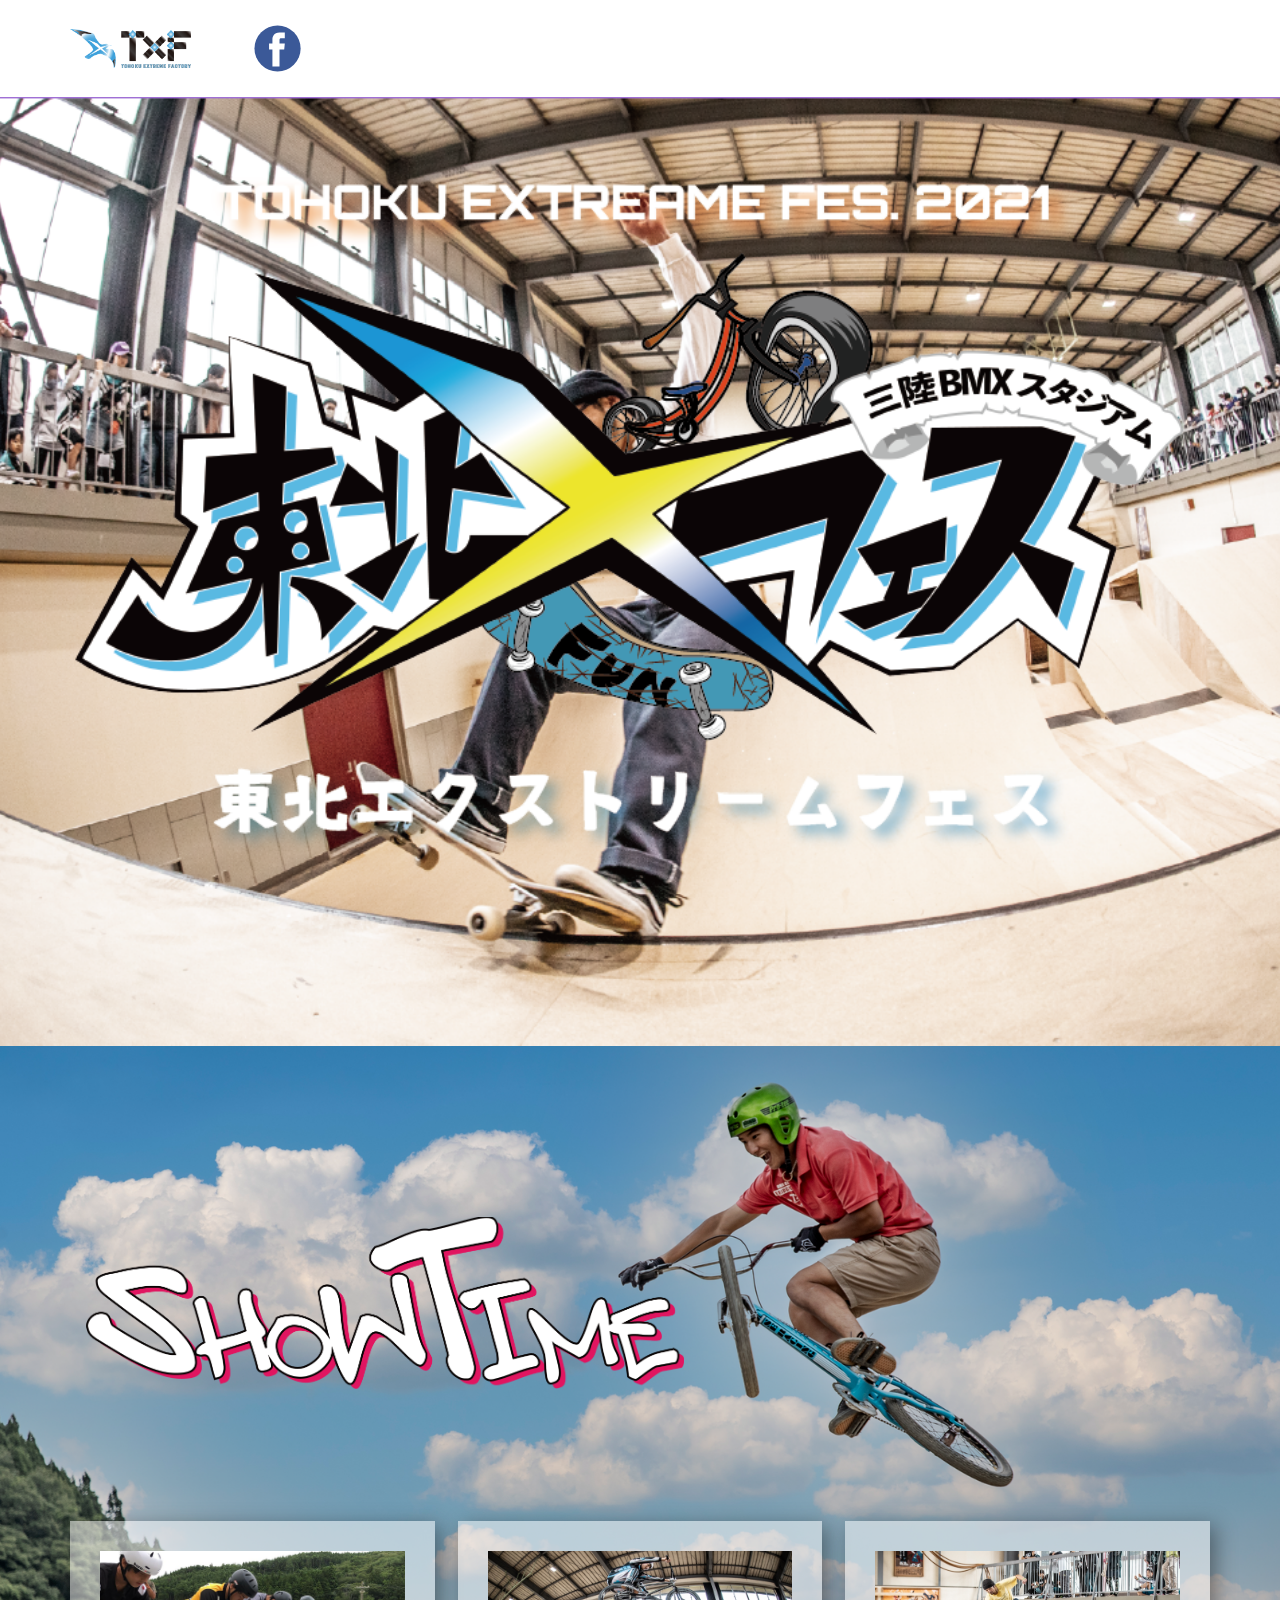
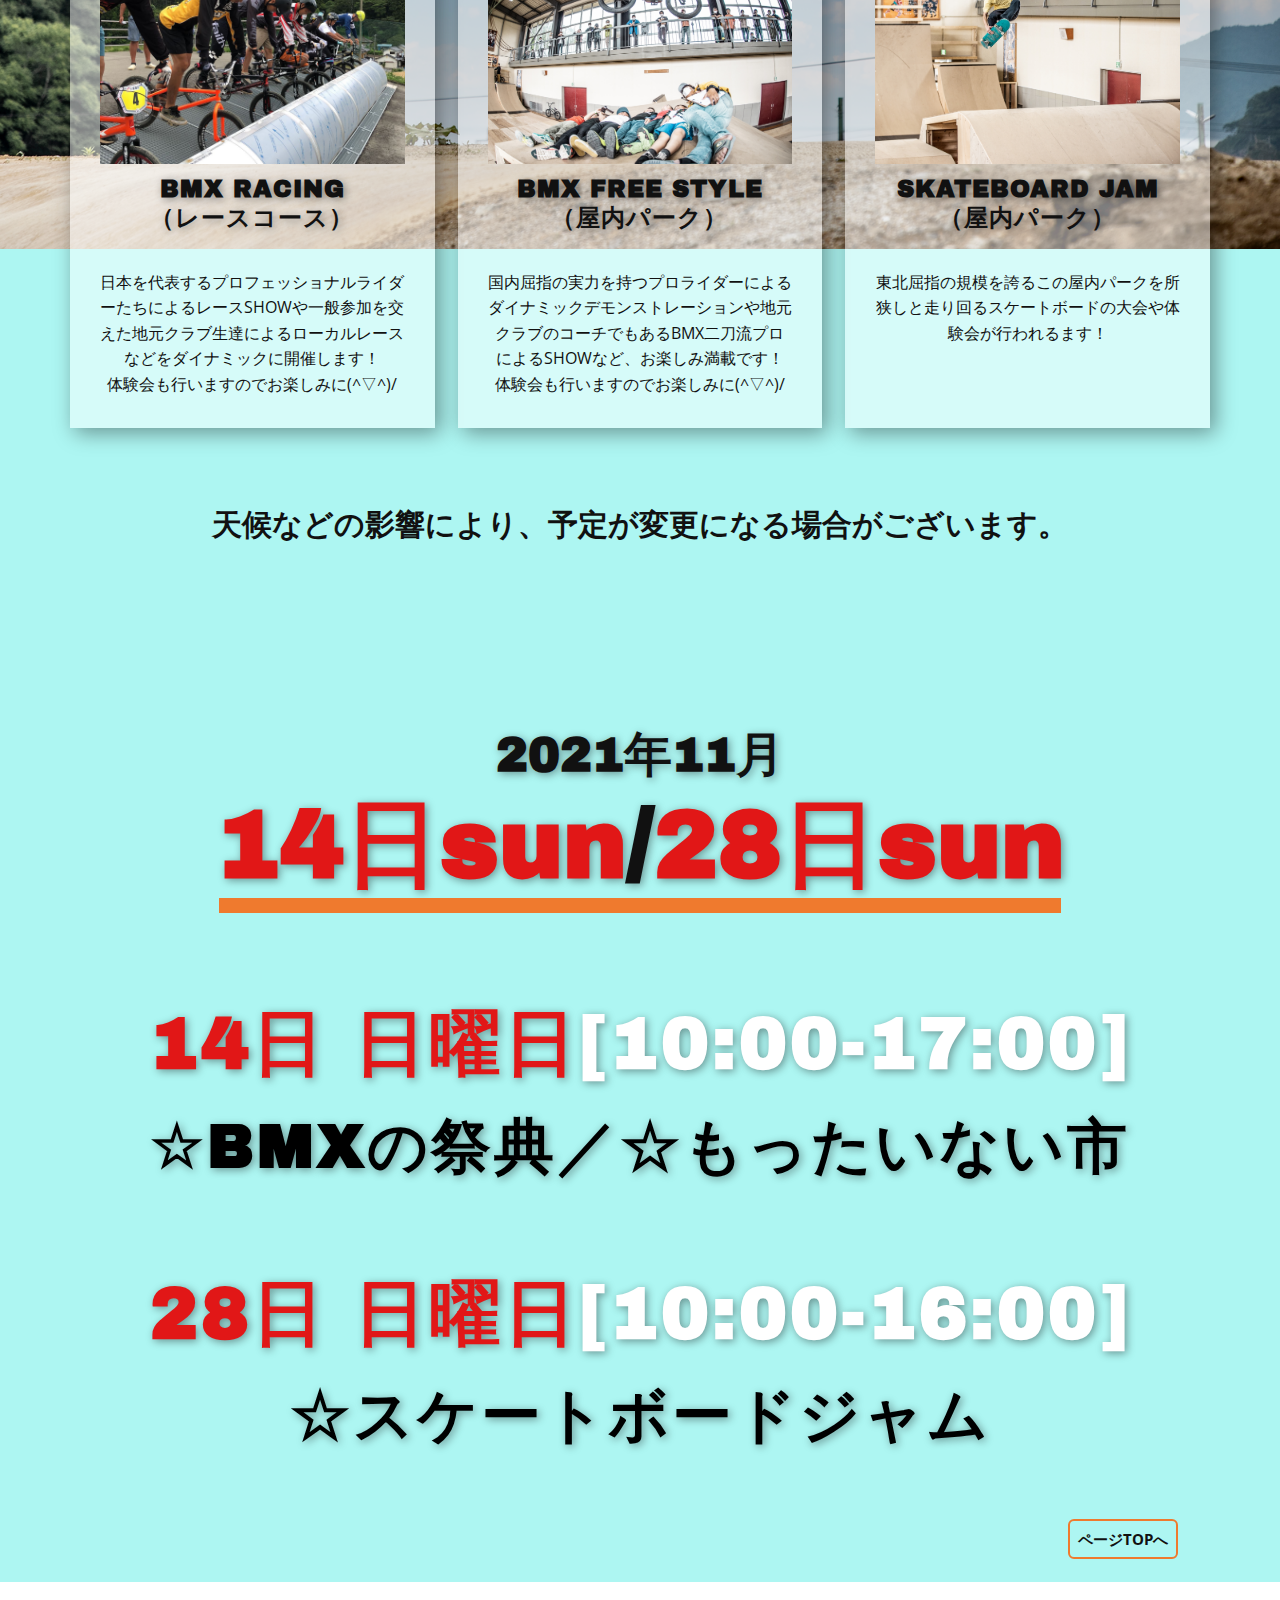
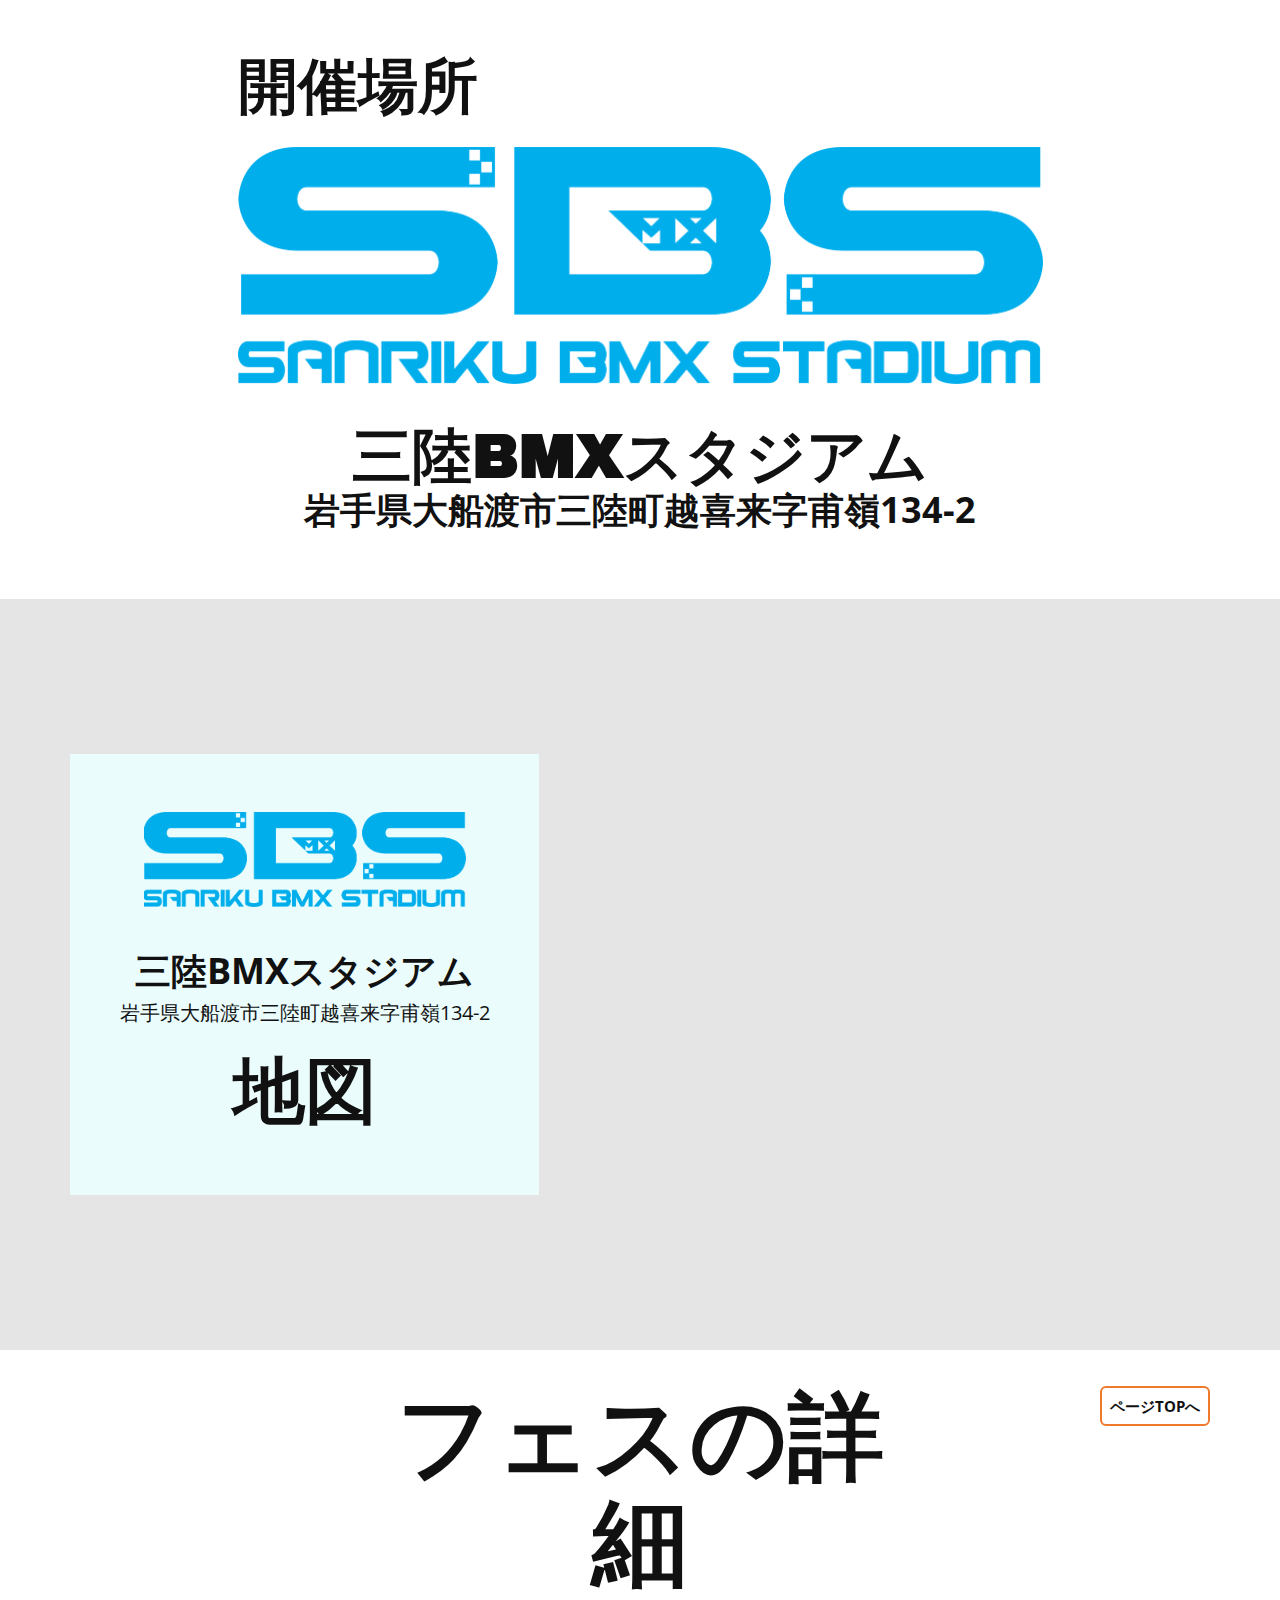
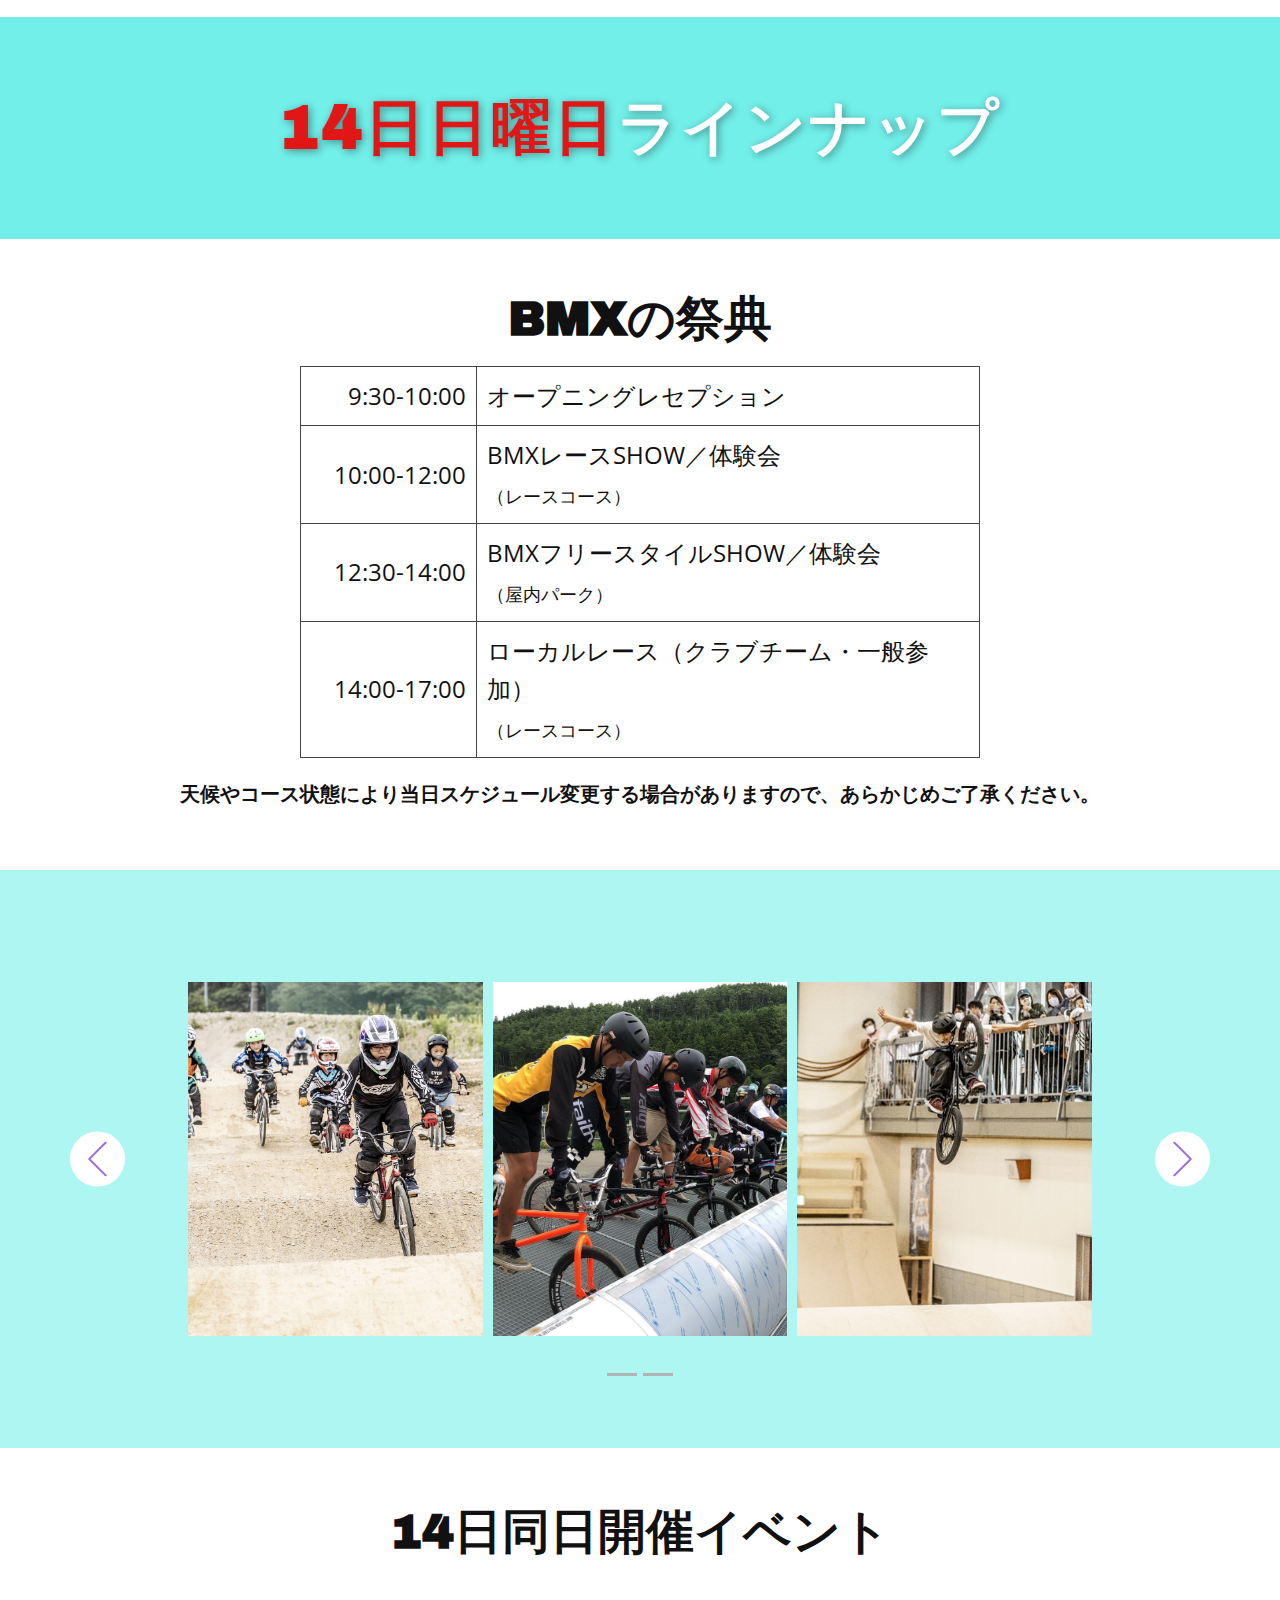
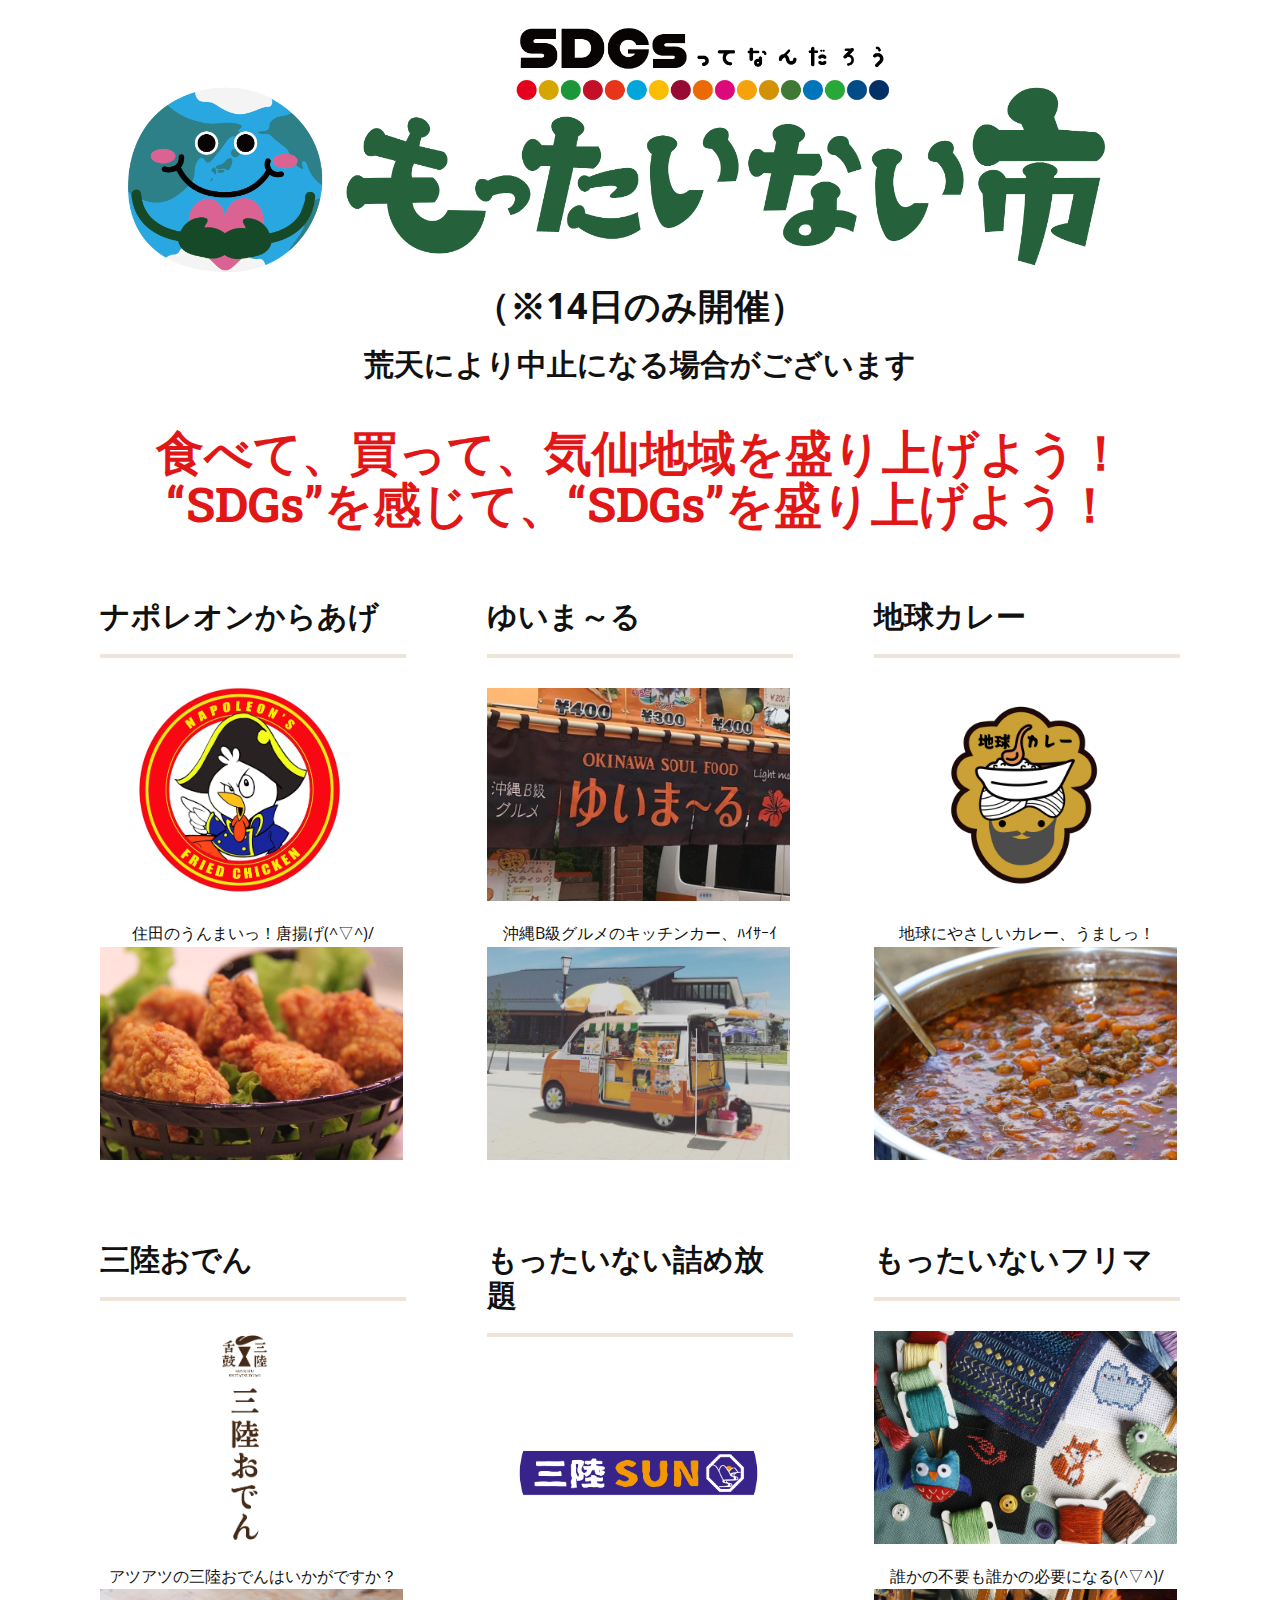
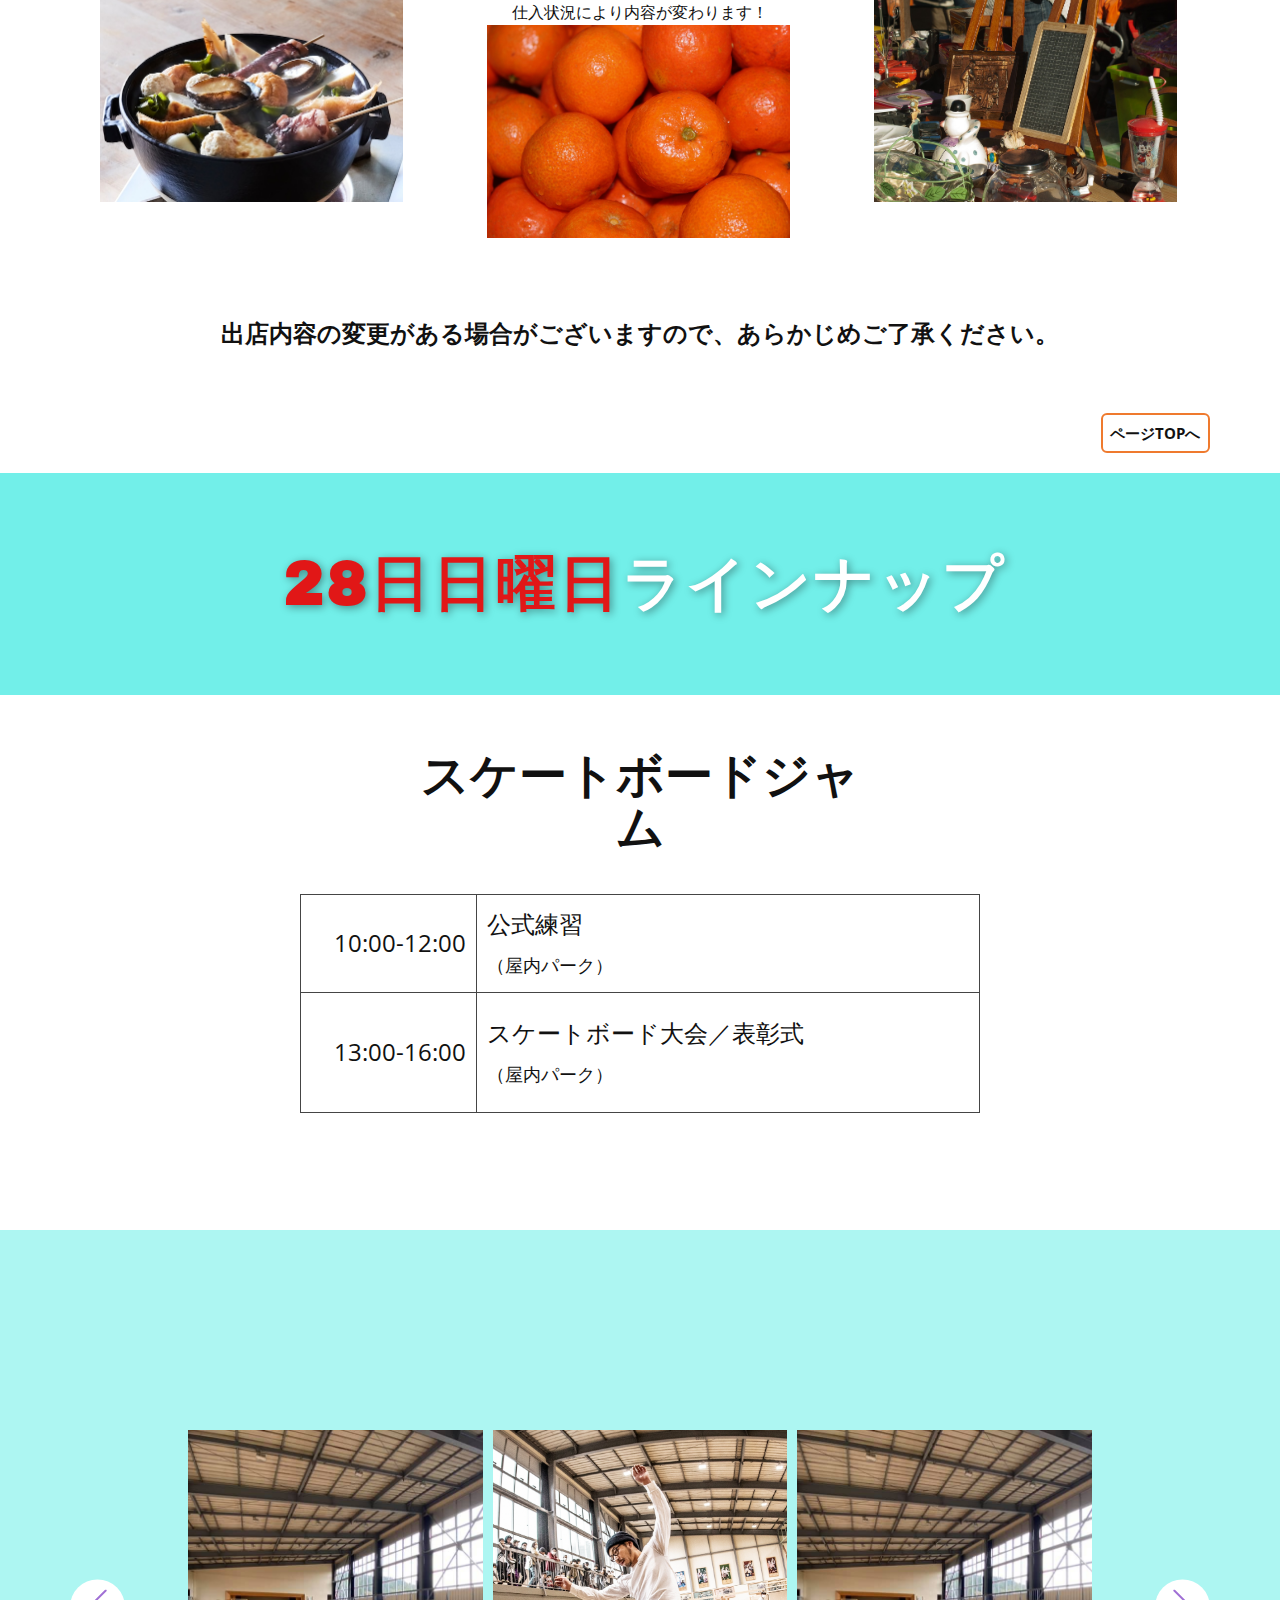
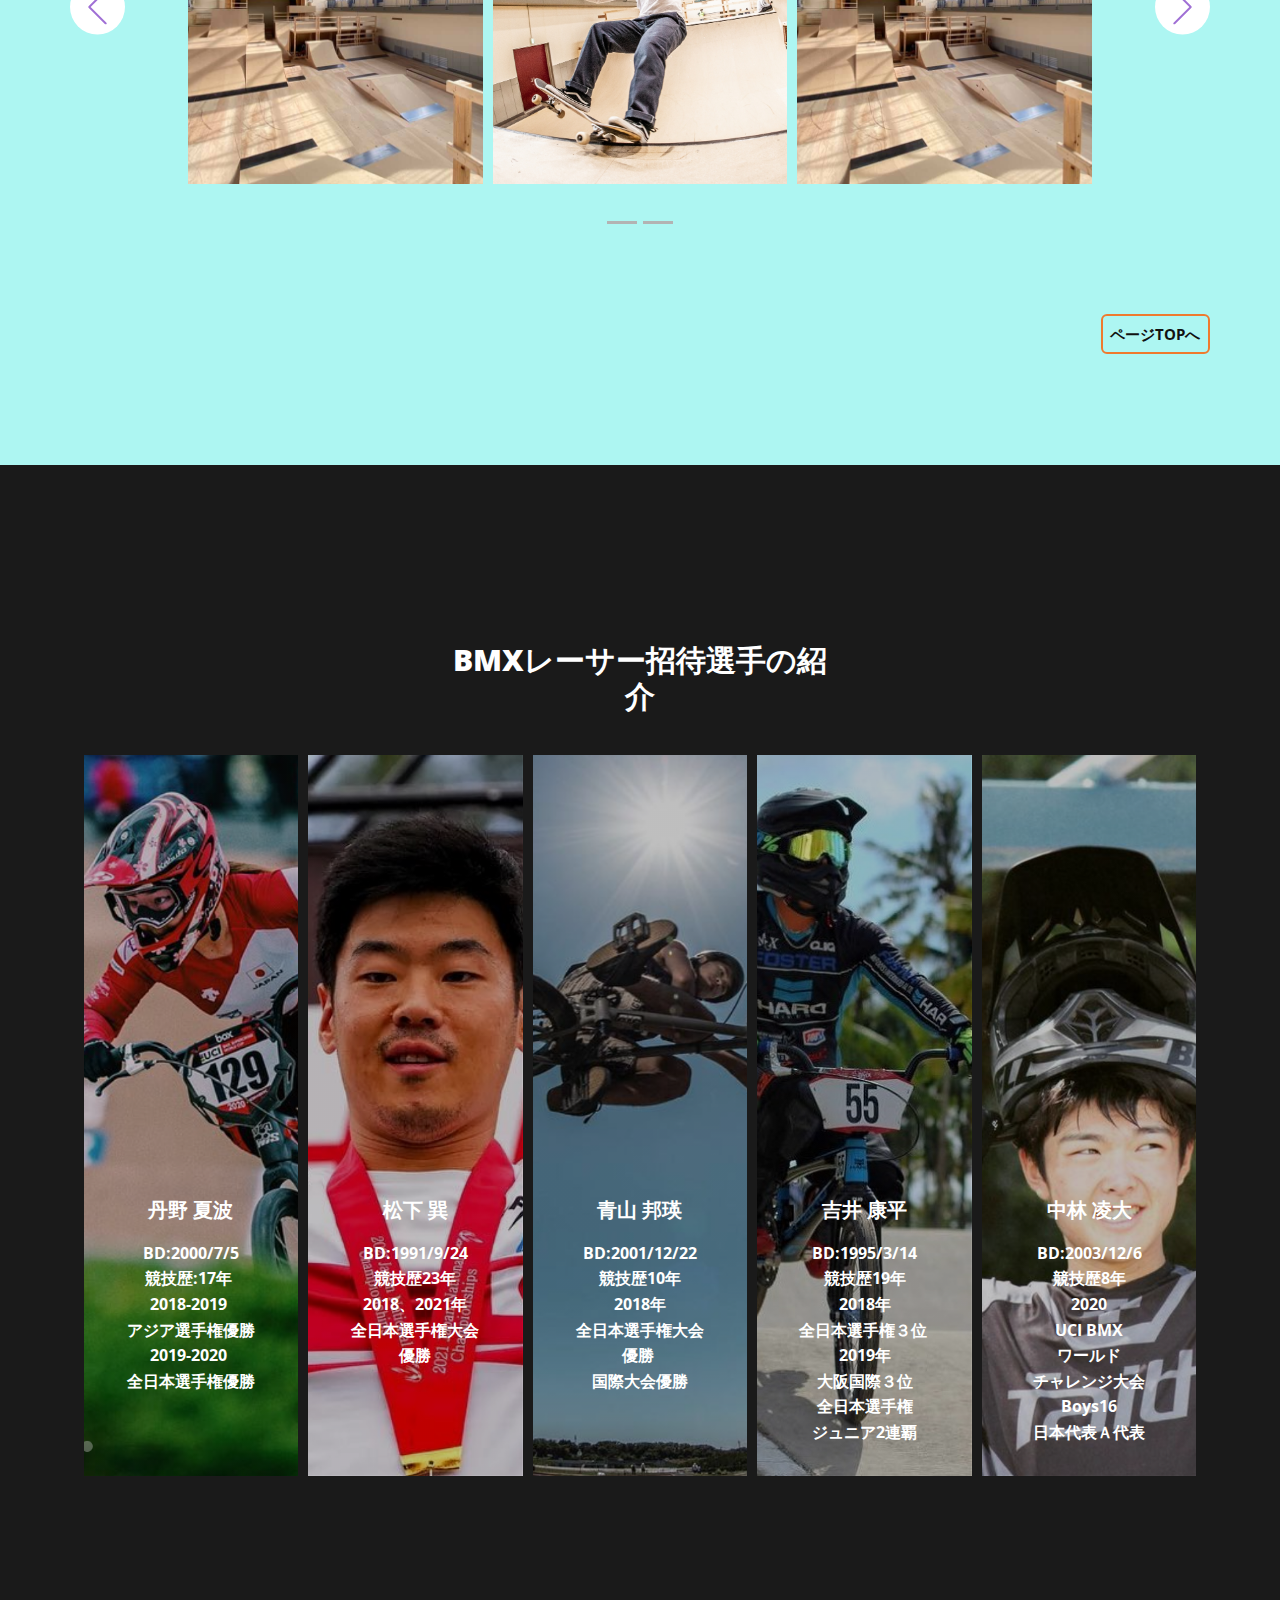
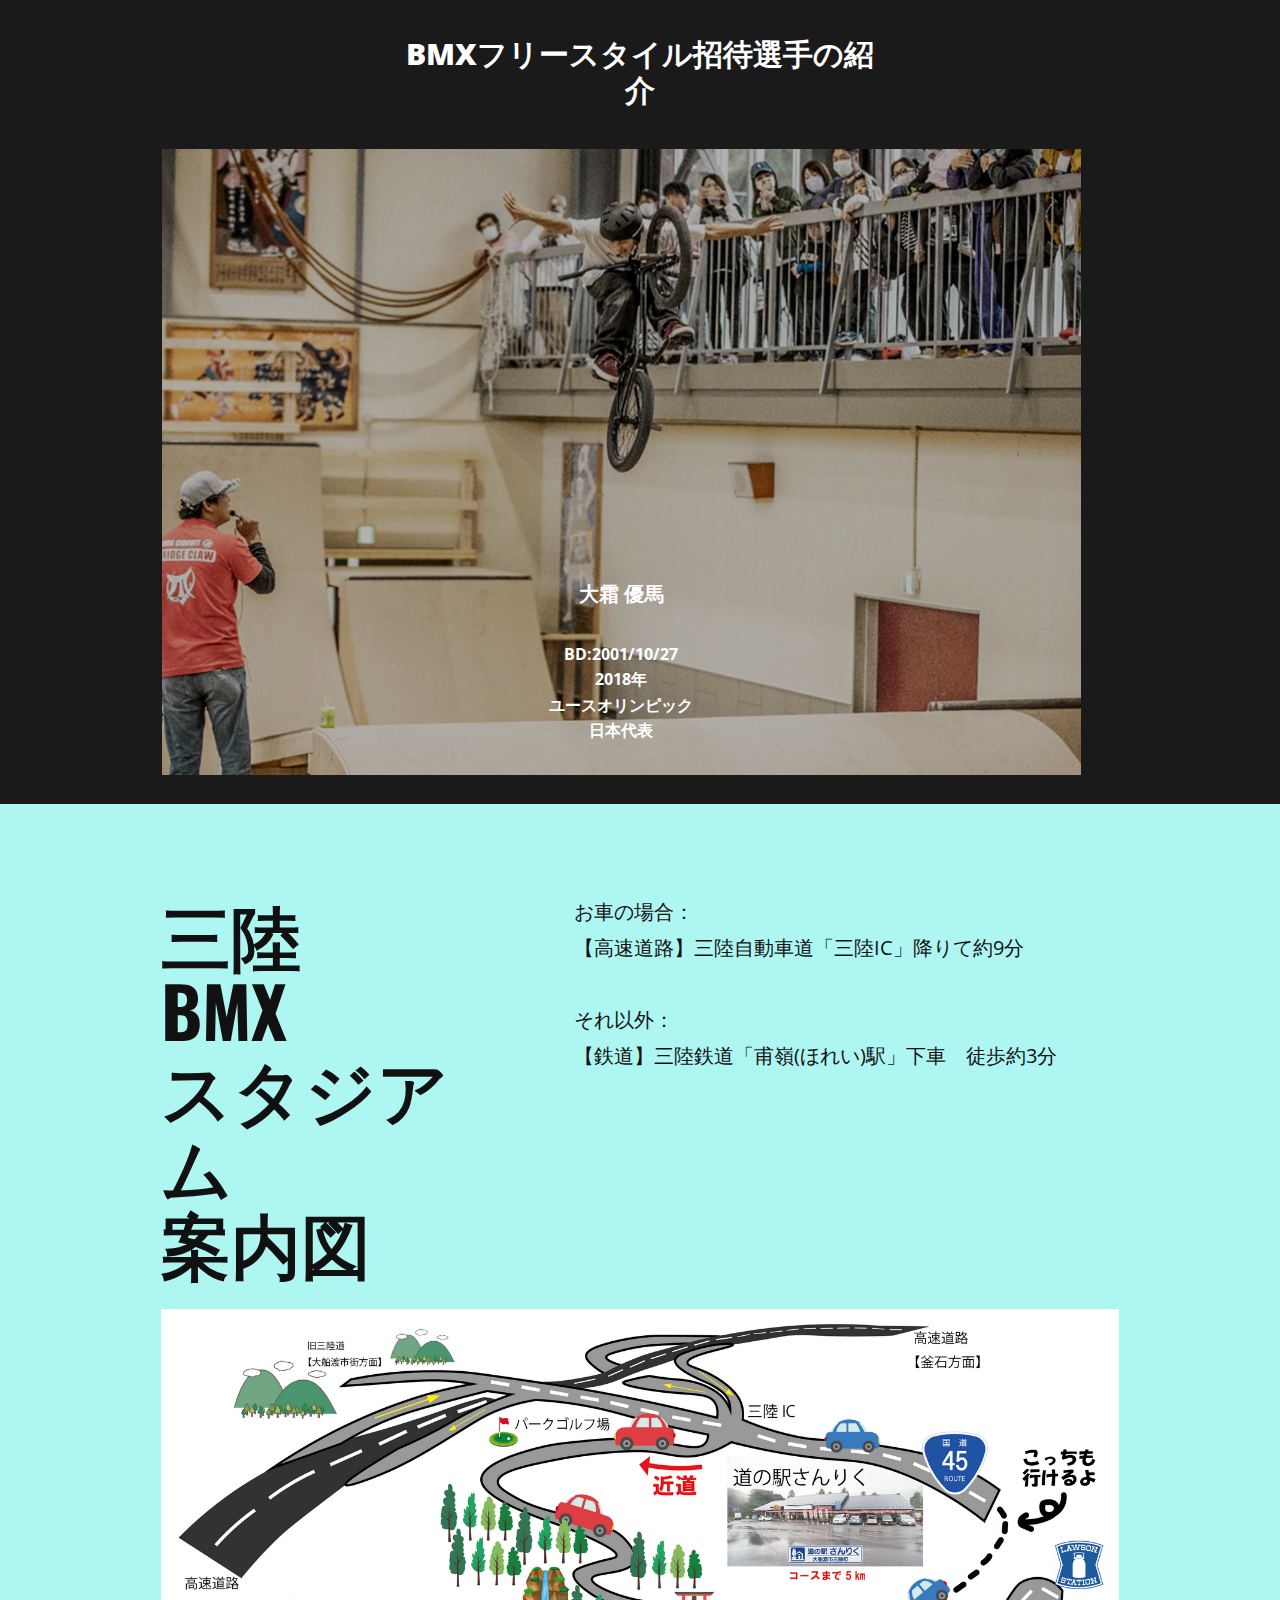
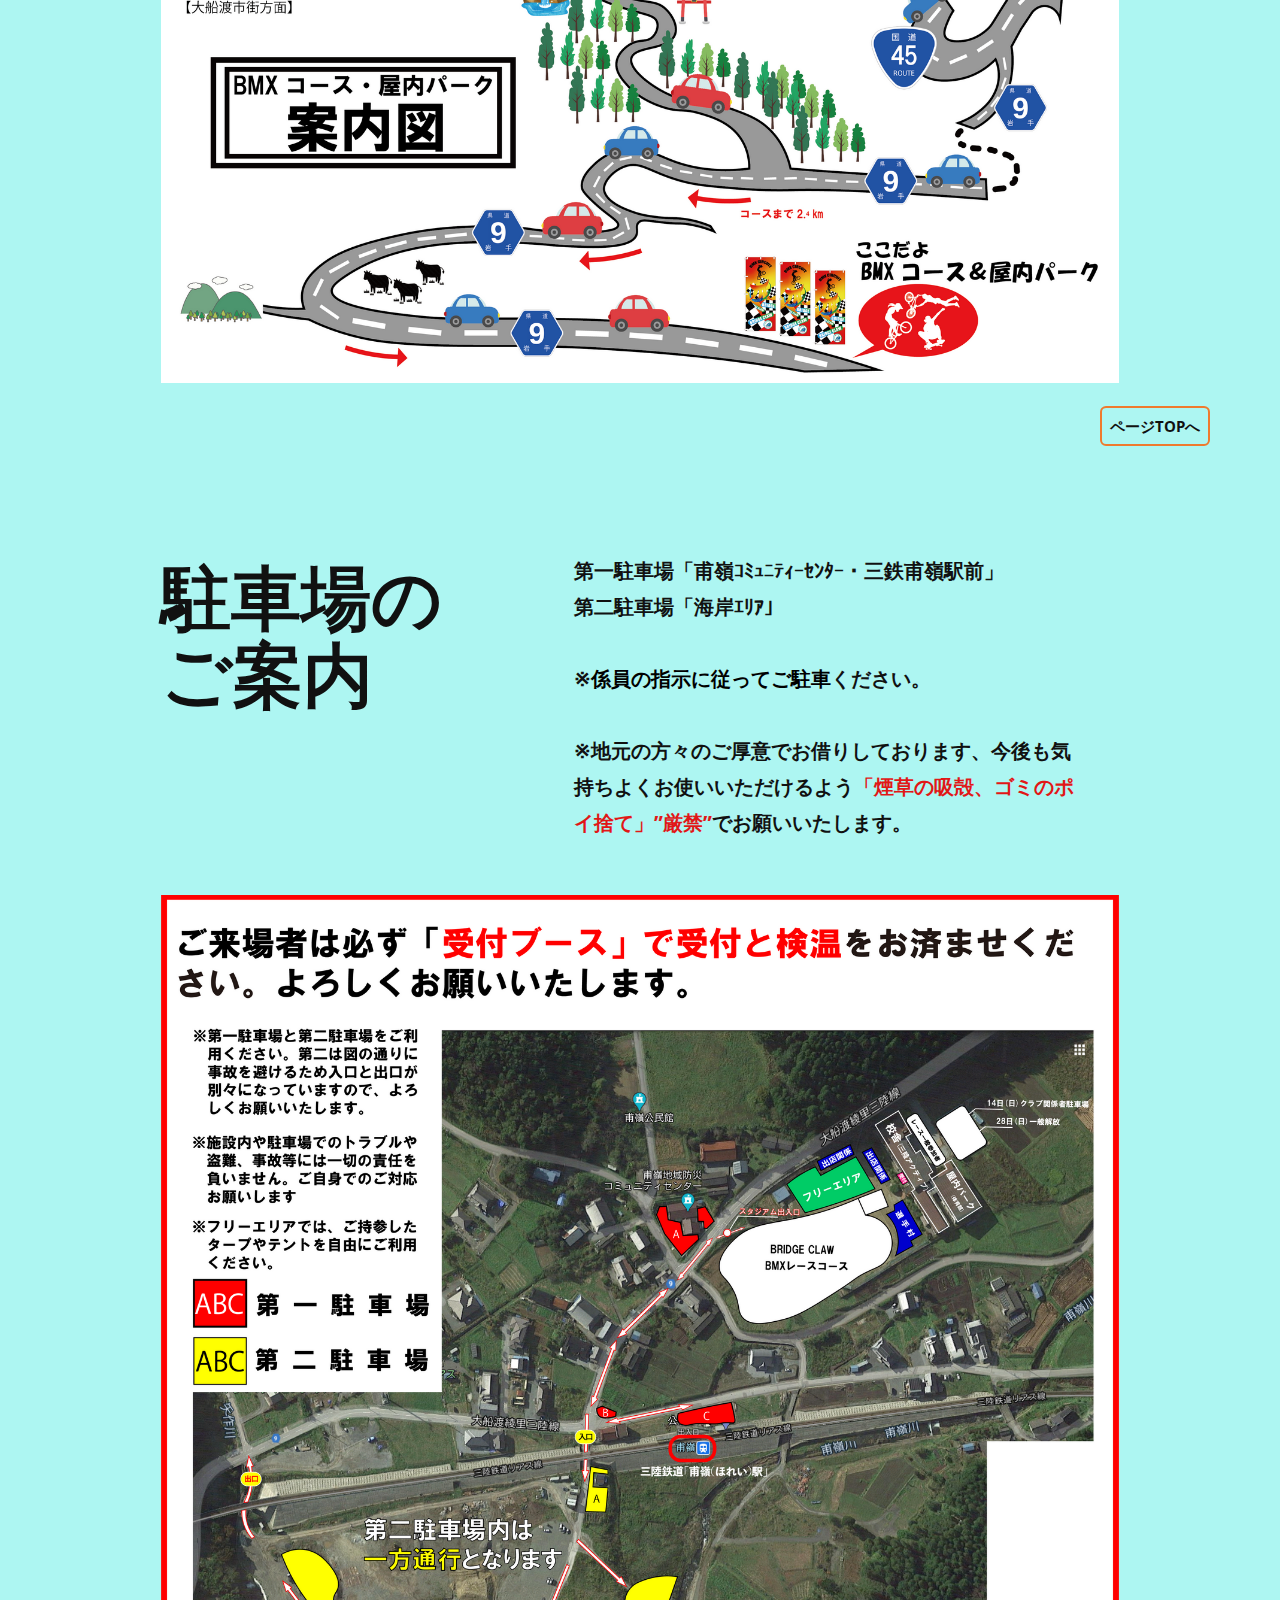
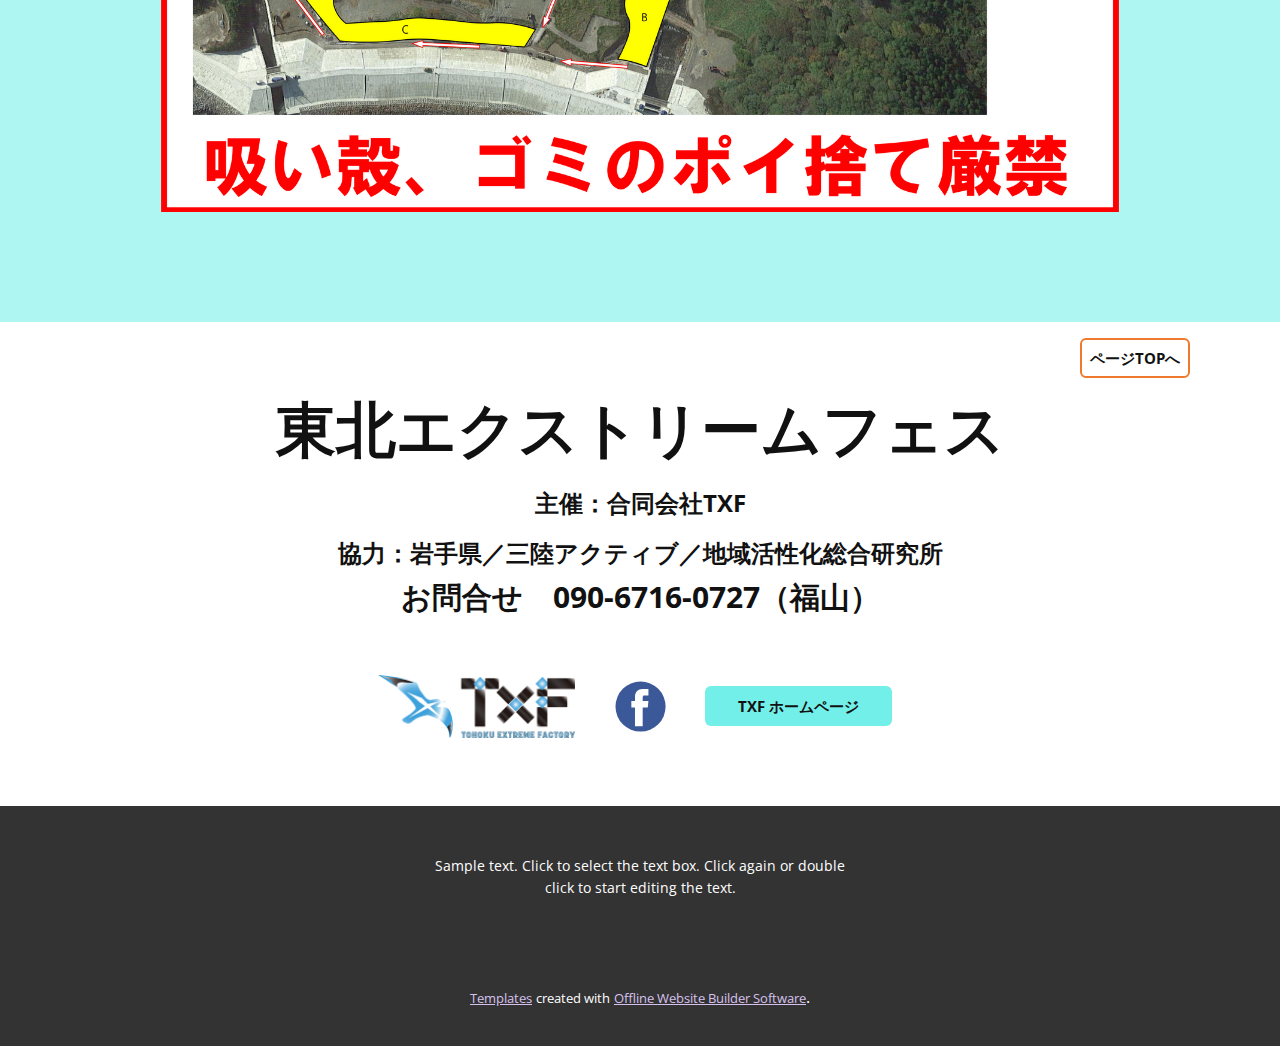
==== index.html @ 117e74e7 "fawef" ====
<!DOCTYPE html>
<html style="font-size: 16px;">
  <head>
    <meta name="viewport" content="width=device-width, initial-scale=1.0">
    <meta charset="utf-8">
    <meta name="keywords" content="Sport Club, About Gym, Our sports club is open!, Come workout with us, Membership Benefits, Contact Us">
    <meta name="description" content="">
    <meta name="page_type" content="np-template-header-footer-from-plugin">
    <title>Home</title>
    <link rel="stylesheet" href="nicepage.css" media="screen">
<link rel="stylesheet" href="Home.css" media="screen">
    <script class="u-script" type="text/javascript" src="jquery.js" defer=""></script>
    <script class="u-script" type="text/javascript" src="nicepage.js" defer=""></script>
    <meta name="generator" content="Nicepage 3.29.1, nicepage.com">
    <link id="u-theme-google-font" rel="stylesheet" href="https://fonts.googleapis.com/css?family=Roboto+Slab:100,200,300,400,500,600,700,800,900|Open+Sans:300,300i,400,400i,600,600i,700,700i,800,800i">
    <link id="u-page-google-font" rel="stylesheet" href="https://fonts.googleapis.com/css?family=Oswald:200,300,400,500,600,700|Archivo+Black:400">
    
    
    
    
    
    
    
    
    
    
    
    
    
    
    
    
    
    
    <script type="application/ld+json">{
		"@context": "http://schema.org",
		"@type": "Organization",
		"name": "東北XフェスWEBポスター",
		"logo": "images/TXF1.png",
		"sameAs": []
}</script>
    <meta name="theme-color" content="#a070d5">
    <meta property="og:title" content="Home">
    <meta property="og:type" content="website">
  </head>
  <body data-home-page="Home.html" data-home-page-title="Home" class="u-body u-palette-1-base"><header class="u-align-center-sm u-align-center-xs u-clearfix u-header u-white u-header" id="sec-61e0"><div class="u-clearfix u-sheet u-sheet-1">
        <a href="https://nicepage.com" class="u-image u-logo u-image-1" data-image-width="1600" data-image-height="513">
          <img src="images/TXF1.png" class="u-logo-image u-logo-image-1">
        </a>
        <div class="u-social-icons u-spacing-10 u-social-icons-1">
          <a class="u-social-url" title="facebook" target="_blank" href=""><span class="u-icon u-social-facebook u-social-icon u-icon-1"><svg class="u-svg-link" preserveAspectRatio="xMidYMin slice" viewBox="0 0 112 112" style=""><use xmlns:xlink="http://www.w3.org/1999/xlink" xlink:href="#svg-bef1"></use></svg><svg class="u-svg-content" viewBox="0 0 112 112" x="0" y="0" id="svg-bef1"><circle fill="currentColor" cx="56.1" cy="56.1" r="55"></circle><path fill="#FFFFFF" d="M73.5,31.6h-9.1c-1.4,0-3.6,0.8-3.6,3.9v8.5h12.6L72,58.3H60.8v40.8H43.9V58.3h-8V43.9h8v-9.2
            c0-6.7,3.1-17,17-17h12.5v13.9H73.5z"></path></svg></span>
          </a>
        </div>
        <nav class="u-align-left u-menu u-menu-dropdown u-offcanvas u-menu-1">
          <div class="menu-collapse" style="font-size: 1rem; letter-spacing: 0px; font-weight: 700; text-transform: uppercase;">
            <a class="u-button-style u-custom-active-border-color u-custom-active-color u-custom-border u-custom-border-color u-custom-borders u-custom-hover-border-color u-custom-hover-color u-custom-left-right-menu-spacing u-custom-text-active-color u-custom-text-color u-custom-text-hover-color u-custom-top-bottom-menu-spacing u-nav-link" href="#">
              <svg class="u-svg-link" preserveAspectRatio="xMidYMin slice" viewBox="0 0 302 302" style=""><use xmlns:xlink="http://www.w3.org/1999/xlink" xlink:href="#svg-8a8f"></use></svg>
              <svg xmlns="http://www.w3.org/2000/svg" xmlns:xlink="http://www.w3.org/1999/xlink" version="1.1" id="svg-8a8f" x="0px" y="0px" viewBox="0 0 302 302" style="enable-background:new 0 0 302 302;" xml:space="preserve" class="u-svg-content"><g><rect y="36" width="302" height="30"></rect><rect y="236" width="302" height="30"></rect><rect y="136" width="302" height="30"></rect>
</g><g></g><g></g><g></g><g></g><g></g><g></g><g></g><g></g><g></g><g></g><g></g><g></g><g></g><g></g><g></g></svg>
            </a>
          </div>
          <div class="u-custom-menu u-nav-container">
            <ul class="u-nav u-spacing-30 u-unstyled u-nav-1"><li class="u-nav-item"><a class="u-border-2 u-border-active-palette-4-base u-border-hover-palette-2-base u-border-no-left u-border-no-right u-border-no-top u-button-style u-nav-link u-text-active-palette-4-base u-text-grey-90 u-text-hover-grey-90" href="Home.html" style="padding: 10px 0px;">Home</a>
</li><li class="u-nav-item"><a class="u-border-2 u-border-active-palette-4-base u-border-hover-palette-2-base u-border-no-left u-border-no-right u-border-no-top u-button-style u-nav-link u-text-active-palette-4-base u-text-grey-90 u-text-hover-grey-90" href="Home.html#carousel_ca65" data-page-id="92924506" style="padding: 10px 0px;">イベント概要</a>
</li><li class="u-nav-item"><a class="u-border-2 u-border-active-palette-4-base u-border-hover-palette-2-base u-border-no-left u-border-no-right u-border-no-top u-button-style u-nav-link u-text-active-palette-4-base u-text-grey-90 u-text-hover-grey-90" style="padding: 10px 0px;">開催スケジュール</a><div class="u-nav-popup"><ul class="u-h-spacing-20 u-nav u-unstyled u-v-spacing-10 u-nav-2"><li class="u-nav-item"><a class="u-button-style u-nav-link u-palette-2-base" href="Home.html#carousel_9475" data-page-id="92924506" style="text-decoration: underline !important;">日程</a>
</li><li class="u-nav-item"><a class="u-button-style u-nav-link u-palette-2-base" href="Home.html#carousel_08b9" data-page-id="92924506" style="text-decoration: underline !important;">14日のスケジュール</a>
</li><li class="u-nav-item"><a class="u-button-style u-nav-link u-palette-2-base" href="Home.html#carousel_5768" data-page-id="92924506" style="text-decoration: underline !important;">28日のスケジュール</a>
</li></ul>
</div>
</li><li class="u-nav-item"><a class="u-border-2 u-border-active-palette-4-base u-border-hover-palette-2-base u-border-no-left u-border-no-right u-border-no-top u-button-style u-nav-link u-text-active-palette-4-base u-text-grey-90 u-text-hover-grey-90" href="Home.html#carousel_141b" data-page-id="92924506" style="padding: 10px 0px;">もったいない市</a>
</li><li class="u-nav-item"><a class="u-border-2 u-border-active-palette-4-base u-border-hover-palette-2-base u-border-no-left u-border-no-right u-border-no-top u-button-style u-nav-link u-text-active-palette-4-base u-text-grey-90 u-text-hover-grey-90" style="padding: 10px 0px;">BMX招待選手</a><div class="u-nav-popup"><ul class="u-h-spacing-20 u-nav u-unstyled u-v-spacing-10 u-nav-3"><li class="u-nav-item"><a class="u-button-style u-nav-link u-palette-2-base" href="Home.html#carousel_0637" data-page-id="92924506" style="text-decoration: underline !important;">BMXレース選手</a>
</li><li class="u-nav-item"><a class="u-button-style u-nav-link u-palette-2-base" href="Home.html#carousel_9025" data-page-id="92924506" style="text-decoration: underline !important;">BMXフリースタイル選手</a>
</li></ul>
</div>
</li><li class="u-nav-item"><a class="u-border-2 u-border-active-palette-4-base u-border-hover-palette-2-base u-border-no-left u-border-no-right u-border-no-top u-button-style u-nav-link u-text-active-palette-4-base u-text-grey-90 u-text-hover-grey-90" href="Home.html#sec-debf" data-page-id="92924506" style="padding: 10px 0px;">マップ</a><div class="u-nav-popup"><ul class="u-h-spacing-20 u-nav u-unstyled u-v-spacing-10 u-nav-4"><li class="u-nav-item"><a class="u-button-style u-nav-link u-palette-2-base" href="Home.html#sec-debf" data-page-id="92924506" style="text-decoration: underline !important;">Google地図</a>
</li><li class="u-nav-item"><a class="u-button-style u-nav-link u-palette-2-base" href="Home.html#carousel_3119" data-page-id="92924506" style="text-decoration: underline !important;">経路図（三陸IC～BMXスタジアム）</a>
</li><li class="u-nav-item"><a class="u-button-style u-nav-link u-palette-2-base" href="Home.html#carousel_471a" data-page-id="92924506" style="text-decoration: underline !important;">駐車場のご案内</a>
</li></ul>
</div>
</li><li class="u-nav-item"><a class="u-border-2 u-border-active-palette-4-base u-border-hover-palette-2-base u-border-no-left u-border-no-right u-border-no-top u-button-style u-nav-link u-text-active-palette-4-base u-text-grey-90 u-text-hover-grey-90" href="Home.html#sec-72d3" data-page-id="92924506" style="padding: 10px 0px;">お問合せ</a>
</li></ul>
          </div>
          <div class="u-custom-menu u-nav-container-collapse">
            <div class="u-align-center u-black u-container-style u-inner-container-layout u-opacity u-opacity-95 u-sidenav">
              <div class="u-inner-container-layout u-sidenav-overflow">
                <div class="u-menu-close"></div>
                <ul class="u-align-center u-nav u-popupmenu-items u-unstyled u-nav-5"><li class="u-nav-item"><a class="u-button-style u-nav-link" href="Home.html" style="padding: 10px 0px;">Home</a>
</li><li class="u-nav-item"><a class="u-button-style u-nav-link" href="Home.html#carousel_ca65" data-page-id="92924506" style="padding: 10px 0px;">イベント概要</a>
</li><li class="u-nav-item"><a class="u-button-style u-nav-link" style="padding: 10px 0px;">開催スケジュール</a><div class="u-nav-popup"><ul class="u-h-spacing-20 u-nav u-unstyled u-v-spacing-10 u-nav-6"><li class="u-nav-item"><a class="u-button-style u-nav-link" href="Home.html#carousel_9475" data-page-id="92924506" style="text-decoration: underline !important;">日程</a>
</li><li class="u-nav-item"><a class="u-button-style u-nav-link" href="Home.html#carousel_08b9" data-page-id="92924506" style="text-decoration: underline !important;">14日のスケジュール</a>
</li><li class="u-nav-item"><a class="u-button-style u-nav-link" href="Home.html#carousel_5768" data-page-id="92924506" style="text-decoration: underline !important;">28日のスケジュール</a>
</li></ul>
</div>
</li><li class="u-nav-item"><a class="u-button-style u-nav-link" href="Home.html#carousel_141b" data-page-id="92924506" style="padding: 10px 0px;">もったいない市</a>
</li><li class="u-nav-item"><a class="u-button-style u-nav-link" style="padding: 10px 0px;">BMX招待選手</a><div class="u-nav-popup"><ul class="u-h-spacing-20 u-nav u-unstyled u-v-spacing-10 u-nav-7"><li class="u-nav-item"><a class="u-button-style u-nav-link" href="Home.html#carousel_0637" data-page-id="92924506" style="text-decoration: underline !important;">BMXレース選手</a>
</li><li class="u-nav-item"><a class="u-button-style u-nav-link" href="Home.html#carousel_9025" data-page-id="92924506" style="text-decoration: underline !important;">BMXフリースタイル選手</a>
</li></ul>
</div>
</li><li class="u-nav-item"><a class="u-button-style u-nav-link" href="Home.html#sec-debf" data-page-id="92924506" style="padding: 10px 0px;">マップ</a><div class="u-nav-popup"><ul class="u-h-spacing-20 u-nav u-unstyled u-v-spacing-10 u-nav-8"><li class="u-nav-item"><a class="u-button-style u-nav-link" href="Home.html#sec-debf" data-page-id="92924506" style="text-decoration: underline !important;">Google地図</a>
</li><li class="u-nav-item"><a class="u-button-style u-nav-link" href="Home.html#carousel_3119" data-page-id="92924506" style="text-decoration: underline !important;">経路図（三陸IC～BMXスタジアム）</a>
</li><li class="u-nav-item"><a class="u-button-style u-nav-link" href="Home.html#carousel_471a" data-page-id="92924506" style="text-decoration: underline !important;">駐車場のご案内</a>
</li></ul>
</div>
</li><li class="u-nav-item"><a class="u-button-style u-nav-link" href="Home.html#sec-72d3" data-page-id="92924506" style="padding: 10px 0px;">お問合せ</a>
</li></ul>
              </div>
            </div>
            <div class="u-black u-menu-overlay u-opacity u-opacity-70"></div>
          </div>
        </nav>
      </div></header> 
    <section class="u-clearfix u-valign-middle u-section-1" id="carousel_bebf">
      <div class="u-clearfix u-expanded-width-md u-expanded-width-sm u-expanded-width-xl u-expanded-width-xs u-layout-wrap u-layout-wrap-1">
        <div class="u-layout">
          <div class="u-layout-row">
            <div class="u-container-style u-image u-layout-cell u-shading u-size-60 u-image-1" data-image-width="5739" data-image-height="3826">
              <div class="u-container-layout u-valign-top-sm u-container-layout-1">
              </div>
            </div>
          </div>
        </div>
      </div>
    </section>
    <section class="-lg -sm -xl -xs u-align-center u-clearfix u-palette-4-light-2 u-section-2" src="" id="carousel_ca65">
      <img class="u-expanded-width u-image u-image-1" src="images/20210613_TXF-144.png" data-image-width="1600" data-image-height="1067">
      <div class="u-list u-list-1">
        <div class="u-repeater u-repeater-1">
          <div class="u-align-center u-container-style u-list-item u-opacity u-opacity-50 u-repeater-item u-white u-list-item-1">
            <div class="u-container-layout u-similar-container u-container-layout-1">
              <img alt="" class="u-expanded-width u-image u-image-default u-image-2" data-image-width="1600" data-image-height="900" src="images/IMG_3440.JPG">
              <h4 class="u-custom-font u-text u-text-1">BMX RACING<br>（レースコース）
              </h4>
              <p class="u-text u-text-2">日本を代表するプロフェッショナルライダーたちによるレースSHOWや一般参加を交えた地元クラブ生達によるローカルレースなどをダイナミックに開催します！<br>体験会も行いますのでお楽しみに(^▽^)/
              </p>
            </div>
          </div>
          <div class="u-align-center u-container-style u-list-item u-opacity u-opacity-50 u-repeater-item u-white u-list-item-2">
            <div class="u-container-layout u-similar-container u-container-layout-2">
              <img alt="" class="u-expanded-width u-image u-image-default u-image-3" data-image-width="1600" data-image-height="1067" src="images/20201011_TXF-0891.jpg">
              <h4 class="u-custom-font u-text u-text-3">BMX FREE STYLE<br>（屋内パーク）
              </h4>
              <p class="u-text u-text-4">国内屈指の実力を持つプロライダーによるダイナミックデモンストレーションや地元クラブのコーチでもあるBMX二刀流プロによるSHOWなど、お楽しみ満載です！<br>体験会も行いますのでお楽しみに(^▽^)/
              </p>
            </div>
          </div>
          <div class="u-align-center u-container-style u-list-item u-opacity u-opacity-50 u-repeater-item u-white u-list-item-3">
            <div class="u-container-layout u-similar-container u-container-layout-3">
              <img alt="" class="u-expanded-width u-image u-image-default u-image-4" data-image-width="1600" data-image-height="1067" src="images/20201011_TXF-03511.jpg">
              <h4 class="u-custom-font u-text u-text-5">SKATEBOARD JAM<br>（屋内パーク）
              </h4>
              <p class="u-text u-text-6">東北屈指の規模を誇るこの屋内パークを所狭しと走り回るスケートボードの大会や体験会が行われるます！</p>
            </div>
          </div>
        </div>
      </div>
      <img class="u-image u-image-default u-image-5" src="images/SHOWTIME.png" alt="" data-image-width="2599" data-image-height="750">
      <p class="u-text u-text-default-lg u-text-default-xl u-text-7">天候などの影響により、予定が変更になる場合がございます。</p>
    </section>
    <section class="u-align-center u-clearfix u-palette-4-light-2 u-valign-middle-md u-valign-middle-sm u-valign-middle-xs u-section-3" id="carousel_9475">
      <div class="u-clearfix u-sheet u-sheet-1">
        <h1 class="u-custom-font u-text u-text-1">
          <span style="font-size: 3rem;">2021年11月</span>
          <br>
          <span class="u-text-custom-color-3">14日sun</span>/<span class="u-text-custom-color-3">28日sun</span>
          <br>
        </h1>
        <div class="u-border-15 u-border-palette-2-base u-expanded-width-md u-expanded-width-sm u-expanded-width-xs u-line u-line-horizontal u-line-1"></div>
        <h5 class="u-align-center u-custom-font u-text u-text-white u-text-2">
          <span class="u-text-custom-color-3">14日 日曜日<span class="u-text-white">[10:00-17:00]</span>
          </span>
          <br>
        </h5>
        <h5 class="u-align-center u-custom-font u-text u-text-white u-text-3">
          <span class="u-text-black">☆BMXの祭典／​☆もったいない市</span>
          <br>
        </h5>
        <h5 class="u-align-center u-custom-font u-text u-text-white u-text-4">
          <span class="u-text-custom-color-3">28日 日曜日</span>[10:00-16:00]<br>
        </h5>
        <h5 class="u-align-center u-custom-font u-text u-text-white u-text-5">
          <span class="u-text-black">☆スケートボードジャム</span>
        </h5>
        <a href="Home.html" data-page-id="92924506" class="u-border-2 u-border-palette-2-base u-btn u-btn-round u-button-style u-hover-palette-2-base u-none u-radius-6 u-text-body-color u-text-hover-white u-btn-1">ページTOPへ</a>
      </div>
    </section>
    <section class="u-align-center u-clearfix u-white u-section-4" id="carousel_0488">
      <div class="u-clearfix u-sheet u-valign-middle u-sheet-1">
        <h1 class="u-align-left u-text u-text-1">開催場所</h1>
        <img class="u-image u-image-default u-image-1" src="images/SBS.png" alt="" data-image-width="3231" data-image-height="953">
        <h1 class="u-align-center u-custom-font u-text u-text-2">三陸BMXスタジアム<br>
        </h1>
        <h1 class="u-align-center u-custom-font u-text u-text-font u-text-3">岩手県大船渡市三陸町越喜来字甫嶺134-2</h1>
      </div>
    </section>
    <section class="u-clearfix u-valign-middle-xl u-section-5" id="sec-debf">
      <div class="u-expanded u-grey-10 u-map">
        <div class="embed-responsive">
          <iframe class="embed-responsive-item" src="//maps.google.com/maps?output=embed&amp;q=%E4%B8%89%E9%99%B8BMX%E3%82%B9%E3%82%BF%E3%82%B8%E3%82%A2%E3%83%A0&amp;t=m" data-map="[base64]"></iframe>
        </div>
      </div>
      <div class="u-align-center u-container-style u-group u-palette-4-light-3 u-group-1">
        <div class="u-container-layout u-container-layout-1">
          <img class="u-expanded-width-xs u-hidden-xs u-image u-image-default u-image-1" src="images/SBS.png" alt="" data-image-width="3231" data-image-height="953">
          <h2 class="u-custom-font u-text u-text-font u-text-1">三陸BMXスタジアム</h2>
          <p class="u-text u-text-2">岩手県大船渡市三陸町越喜来字甫嶺134-2<br>
          </p>
          <h2 class="u-custom-font u-text u-text-font u-text-3">地図</h2>
        </div>
      </div>
    </section>
    <section class="u-align-center u-clearfix u-white u-section-6" id="carousel_08b9">
      <a href="Home.html" data-page-id="92924506" class="u-border-2 u-border-palette-2-base u-btn u-btn-round u-button-style u-hover-palette-2-base u-none u-radius-6 u-text-body-color u-text-hover-white u-btn-1">ページTOPへ</a>
      <h1 class="u-custom-font u-text u-text-1">フェスの詳細</h1>
      <div class="u-container-style u-expanded-width-lg u-expanded-width-md u-expanded-width-xl u-group u-palette-4-light-1 u-shape-rectangle u-group-1">
        <div class="u-container-layout u-valign-middle-lg u-valign-middle-md u-valign-middle-xl u-container-layout-1">
          <h5 class="u-align-center u-custom-font u-text u-text-white u-text-2">
            <span class="u-text-custom-color-3">14日日曜日</span>ラインナップ
          </h5>
        </div>
      </div>
      <h2 class="u-custom-font u-text u-text-3">BMXの祭典 </h2>
      <div class="u-table u-table-responsive u-table-1">
        <table class="u-table-entity">
          <colgroup>
            <col width="25.9%">
            <col width="74.1%">
          </colgroup>
          <tbody class="u-table-body">
            <tr style="height: 46px;">
              <td class="u-align-right u-border-1 u-border-grey-dark-1 u-table-cell u-table-cell-1">9:30-10:00</td>
              <td class="u-border-1 u-border-grey-dark-1 u-table-cell u-table-cell-2">オープニングレセプション</td>
            </tr>
            <tr style="height: 46px;">
              <td class="u-align-right u-border-1 u-border-grey-dark-1 u-table-cell u-table-cell-3">10:00-12:00</td>
              <td class="u-border-1 u-border-grey-dark-1 u-table-cell u-table-cell-4">BMXレースSHOW／体験会<span style="font-size: 1.125rem;">
                  <br>（レースコース）
                </span>
              </td>
            </tr>
            <tr style="height: 46px;">
              <td class="u-align-right u-border-1 u-border-grey-dark-1 u-table-cell u-table-cell-5">12:30-14:00</td>
              <td class="u-align-left u-border-1 u-border-grey-dark-1 u-table-cell u-table-cell-6">BMXフリースタイルSHOW／体験会<span style="font-size: 1.125rem;">
                  <br>（屋内パーク）
                </span>
              </td>
            </tr>
            <tr style="height: 59px;">
              <td class="u-align-right u-border-1 u-border-grey-dark-1 u-table-cell u-table-cell-7">14:00-17:00</td>
              <td class="u-align-left u-border-1 u-border-grey-dark-1 u-table-cell u-table-cell-8">ローカルレース（クラブチーム・一般参加）<br>
                <span style="font-size: 1.125rem;">（レースコース）</span>
              </td>
            </tr>
          </tbody>
        </table>
      </div>
      <p class="u-text u-text-4">天候やコース状態により当日スケジュール変更する場合がありますので、あらかじめご了承ください。</p>
    </section>
    <section class="u-clearfix u-palette-4-light-2 u-section-7" id="carousel_d872">
      <div class="u-clearfix u-sheet u-valign-middle u-sheet-1">
        <div id="carousel-8627" data-interval="5000" data-u-ride="carousel" class="u-carousel u-expanded-width u-slider u-slider-1">
          <ol class="u-absolute-hcenter u-carousel-indicators u-carousel-indicators-1">
            <li data-u-target="#carousel-8627" class="u-active u-grey-30" data-u-slide-to="0"></li>
            <li data-u-target="#carousel-8627" class="u-grey-30" data-u-slide-to="1"></li>
          </ol>
          <div class="u-carousel-inner" role="listbox">
            <div class="u-active u-align-center u-carousel-item u-container-style u-slide">
              <div class="u-container-layout u-valign-middle u-container-layout-1">
                <div class="u-expanded-width-lg u-expanded-width-md u-expanded-width-sm u-expanded-width-xs u-gallery u-layout-grid u-lightbox u-no-transition u-show-text-on-hover u-gallery-1">
                  <div class="u-gallery-inner u-gallery-inner-1">
                    <div class="u-effect-fade u-gallery-item">
                      <div class="u-back-slide" data-image-width="3495" data-image-height="2330">
                        <img class="u-back-image u-expanded" src="images/20210613_TXF-0321.jpg">
                      </div>
                      <div class="u-over-slide u-shading u-over-slide-1">
                        <h3 class="u-gallery-heading"></h3>
                        <p class="u-gallery-text"></p>
                      </div>
                    </div>
                    <div class="u-effect-fade u-gallery-item">
                      <div class="u-back-slide" data-image-width="1600" data-image-height="900">
                        <img class="u-back-image u-expanded" src="images/IMG_3440.JPG">
                      </div>
                      <div class="u-over-slide u-shading u-over-slide-2">
                        <h3 class="u-gallery-heading"></h3>
                        <p class="u-gallery-text"></p>
                      </div>
                    </div>
                    <div class="u-effect-fade u-gallery-item">
                      <div class="u-back-slide" data-image-width="1515" data-image-height="1010">
                        <img class="u-back-image u-expanded" src="images/2021-10-19131.png">
                      </div>
                      <div class="u-over-slide u-shading u-over-slide-3">
                        <h3 class="u-gallery-heading"></h3>
                        <p class="u-gallery-text"></p>
                      </div>
                    </div>
                  </div>
                </div>
              </div>
            </div>
            <div class="u-align-center u-carousel-item u-container-style u-expanded-width-xl u-slide">
              <div class="u-container-layout u-valign-middle u-container-layout-2">
                <div class="u-expanded-width-lg u-expanded-width-md u-expanded-width-sm u-expanded-width-xs u-gallery u-layout-grid u-lightbox u-no-transition u-show-text-on-hover u-gallery-2">
                  <div class="u-gallery-inner u-gallery-inner-2">
                    <div class="u-effect-fade u-gallery-item">
                      <div class="u-back-slide" data-image-width="1067" data-image-height="1600">
                        <img class="u-back-image u-expanded" src="images/20210613_TXF-267.jpg">
                      </div>
                      <div class="u-over-slide u-shading u-over-slide-4">
                        <h3 class="u-gallery-heading"></h3>
                        <p class="u-gallery-text"></p>
                      </div>
                    </div>
                    <div class="u-effect-fade u-gallery-item">
                      <div class="u-back-slide" data-image-width="1440" data-image-height="1440">
                        <img class="u-back-image u-expanded" src="images/122038319_413229586505910_2299219803376051959_n1.jpg">
                      </div>
                      <div class="u-over-slide u-shading u-over-slide-5">
                        <h3 class="u-gallery-heading"></h3>
                        <p class="u-gallery-text"></p>
                      </div>
                    </div>
                    <div class="u-effect-fade u-gallery-item">
                      <div class="u-back-slide" data-image-width="1600" data-image-height="1067">
                        <img class="u-back-image u-expanded" src="images/20201011_TXF-0891.jpg">
                      </div>
                      <div class="u-over-slide u-shading u-over-slide-6">
                        <h3 class="u-gallery-heading"></h3>
                        <p class="u-gallery-text"></p>
                      </div>
                    </div>
                  </div>
                </div>
              </div>
            </div>
          </div>
          <a class="u-absolute-vcenter u-carousel-control u-carousel-control-prev u-icon-circle u-spacing-10 u-text-palette-1-base u-white u-carousel-control-1" href="#carousel-8627" role="button" data-u-slide="prev">
            <span aria-hidden="true">
              <svg viewBox="0 0 477.175 477.175"><path d="M145.188,238.575l215.5-215.5c5.3-5.3,5.3-13.8,0-19.1s-13.8-5.3-19.1,0l-225.1,225.1c-5.3,5.3-5.3,13.8,0,19.1l225.1,225
                    c2.6,2.6,6.1,4,9.5,4s6.9-1.3,9.5-4c5.3-5.3,5.3-13.8,0-19.1L145.188,238.575z"></path></svg>
            </span>
            <span class="sr-only">Previous</span>
          </a>
          <a class="u-absolute-vcenter u-carousel-control u-carousel-control-next u-icon-circle u-spacing-10 u-text-palette-1-base u-white u-carousel-control-2" href="#carousel-8627" role="button" data-u-slide="next">
            <span aria-hidden="true">
              <svg viewBox="0 0 477.175 477.175"><path d="M360.731,229.075l-225.1-225.1c-5.3-5.3-13.8-5.3-19.1,0s-5.3,13.8,0,19.1l215.5,215.5l-215.5,215.5
                    c-5.3,5.3-5.3,13.8,0,19.1c2.6,2.6,6.1,4,9.5,4c3.4,0,6.9-1.3,9.5-4l225.1-225.1C365.931,242.875,365.931,234.275,360.731,229.075z"></path></svg>
            </span>
            <span class="sr-only">Next</span>
          </a>
        </div>
      </div>
    </section>
    <section class="u-align-center u-clearfix u-white u-section-8" id="carousel_141b">
      <div class="u-clearfix u-sheet u-sheet-1">
        <h2 class="u-custom-font u-text u-text-1">14日同日開催イベント </h2>
        <img class="u-expanded-width-xs u-image u-image-default u-image-1" src="images/1-.png" alt="" data-image-width="3450" data-image-height="891">
        <h2 class="u-custom-font u-text u-text-default u-text-font u-text-2">（※14日のみ開催）</h2>
        <p class="u-text u-text-3">荒天により中止になる場合がございます</p>
      </div>
    </section>
    <section class="u-clearfix u-white u-section-9" id="sec-8378">
      <div class="u-clearfix u-sheet u-valign-middle u-sheet-1">
        <h1 class="u-align-center u-text u-text-custom-color-3 u-text-1">食べて、買って、気仙地域を盛り上げよう！<br>“SDGs”を感じて、“SDGs”を盛り上げよう！
        </h1>
      </div>
    </section>
    <section class="u-clearfix u-white u-section-10" id="sec-1fba">
      <div class="u-clearfix u-sheet u-valign-middle-lg u-valign-middle-md u-sheet-1">
        <div class="u-list u-list-1">
          <div class="u-repeater u-repeater-1">
            <div class="u-container-style u-list-item u-repeater-item u-white u-list-item-1">
              <div class="u-container-layout u-similar-container u-valign-bottom-lg u-valign-bottom-md u-valign-bottom-sm u-valign-bottom-xs u-container-layout-1">
                <h3 class="u-text u-text-default u-text-1">ナポレオンからあげ</h3>
                <div class="u-border-4 u-border-palette-3-base u-expanded-width u-line u-line-horizontal u-line-1"></div>
                <img class="u-image u-image-1" src="images/2021-10-29.png" data-image-width="1514" data-image-height="1264">
                <p class="u-align-center u-text u-text-2">住田のうんまいっ！唐揚げ(^▽^)/</p>
                <img class="u-image u-image-2" src="images/216304273_4140579399336546_6853700343980307598_n.jpg" data-image-width="960" data-image-height="960">
              </div>
            </div>
            <div class="u-container-style u-list-item u-repeater-item u-white u-list-item-2">
              <div class="u-container-layout u-similar-container u-valign-bottom-lg u-valign-bottom-md u-valign-bottom-sm u-valign-bottom-xs u-container-layout-2">
                <h3 class="u-text u-text-default u-text-3">ゆいま～る</h3>
                <div class="u-border-4 u-border-palette-3-base u-expanded-width u-line u-line-horizontal u-line-2"></div>
                <img class="u-image u-image-3" src="images/2021-10-294.png" data-image-width="840" data-image-height="519">
                <p class="u-align-center u-text u-text-4">沖縄B級グルメのキッチンカー、ﾊｲｻｰｲ</p>
                <img class="u-image u-image-4" src="images/2021-10-292.png" data-image-width="1311" data-image-height="860">
              </div>
            </div>
            <div class="u-container-style u-list-item u-repeater-item u-white u-list-item-3">
              <div class="u-container-layout u-similar-container u-valign-bottom-lg u-valign-bottom-md u-valign-bottom-sm u-valign-bottom-xs u-container-layout-3">
                <h3 class="u-text u-text-default u-text-5">地球カレー</h3>
                <div class="u-border-4 u-border-palette-3-base u-expanded-width u-line u-line-horizontal u-line-3"></div>
                <img class="u-image u-image-5" src="images/6f6e4f24-6113-112d-349b-fd8540c32fc7.png" data-image-width="4023" data-image-height="3410">
                <p class="u-align-center u-text u-text-6">地球にやさしいカレー、うましっ！</p>
                <img class="u-image u-image-6" src="images/stew-3393172_19201.jpg" data-image-width="1600" data-image-height="1067">
              </div>
            </div>
            <div class="u-container-style u-list-item u-repeater-item u-white u-list-item-4">
              <div class="u-container-layout u-similar-container u-valign-bottom-lg u-valign-bottom-md u-valign-bottom-sm u-valign-bottom-xs u-container-layout-4">
                <h3 class="u-text u-text-default u-text-7">三陸おでん</h3>
                <div class="u-border-4 u-border-palette-3-base u-expanded-width u-line u-line-horizontal u-line-4"></div>
                <img class="u-image u-image-7" src="images/a54966b0-9a4a-8a52-8c67-a8da970bf60a.png" data-image-width="5708" data-image-height="4320">
                <p class="u-align-center u-text u-text-8">アツアツの三陸おでんはいかがですか？</p>
                <img class="u-image u-image-8" src="images/547ff7498964c720984e21cf48d46453.jpg" data-image-width="640" data-image-height="427">
              </div>
            </div>
            <div class="u-container-style u-list-item u-repeater-item u-white u-list-item-5">
              <div class="u-container-layout u-similar-container u-valign-bottom-lg u-valign-bottom-md u-valign-bottom-sm u-valign-bottom-xs u-container-layout-5">
                <h3 class="u-text u-text-default u-text-9">もったいない詰め放題</h3>
                <div class="u-border-4 u-border-palette-3-base u-expanded-width u-line u-line-horizontal u-line-5"></div>
                <img class="u-image u-image-9" src="images/SUN.png" data-image-width="3508" data-image-height="2481">
                <p class="u-align-center u-text u-text-10">仕入状況により内容が変わります！</p>
                <img class="u-image u-image-10" src="images/tangerines-3860659_1920.jpg" data-image-width="1920" data-image-height="1262">
              </div>
            </div>
            <div class="u-container-style u-list-item u-repeater-item u-white u-list-item-6">
              <div class="u-container-layout u-similar-container u-valign-bottom-lg u-valign-bottom-md u-valign-bottom-sm u-valign-bottom-xs u-container-layout-6">
                <h3 class="u-text u-text-default u-text-11">もったいないフリマ</h3>
                <div class="u-border-4 u-border-palette-3-base u-expanded-width u-line u-line-horizontal u-line-6"></div>
                <img class="u-image u-image-11" src="images/embroidery-942255_1920.jpg" data-image-width="1600" data-image-height="1067">
                <p class="u-align-center u-text u-text-12">誰かの不要も誰かの必要になる(^▽^)/</p>
                <img class="u-image u-image-12" src="images/flea-market-1732562_1920.jpg" data-image-width="1600" data-image-height="1029">
              </div>
            </div>
          </div>
        </div>
        <p class="u-text u-text-default u-text-13">出店内容の変更がある場合がございますので、あらかじめご了承ください。</p>
        <a href="Home.html" data-page-id="92924506" class="u-border-2 u-border-palette-2-base u-btn u-btn-round u-button-style u-hover-palette-2-base u-none u-radius-6 u-text-body-color u-text-hover-white u-btn-1">ページTOPへ</a>
      </div>
    </section>
    <section class="u-align-center u-clearfix u-white u-section-11" id="carousel_5768">
      <div class="u-container-style u-expanded-width-lg u-expanded-width-md u-expanded-width-sm u-group u-palette-4-light-1 u-shape-rectangle u-group-1">
        <div class="u-container-layout u-valign-middle u-container-layout-1">
          <h5 class="u-align-center u-custom-font u-text u-text-white u-text-1">
            <span class="u-text-custom-color-3">28日日曜日</span>ライ​ンナップ 
          </h5>
        </div>
      </div>
      <h2 class="u-custom-font u-text u-text-2">スケートボードジャム </h2>
      <div class="u-table u-table-responsive u-table-1">
        <table class="u-table-entity">
          <colgroup>
            <col width="25.9%">
            <col width="74.1%">
          </colgroup>
          <tbody class="u-table-body">
            <tr style="height: 87px;">
              <td class="u-align-right u-border-1 u-border-grey-dark-1 u-table-cell u-table-cell-1">10:00-12:00</td>
              <td class="u-border-1 u-border-grey-dark-1 u-table-cell u-table-cell-2">公式練習<br>
                <span style="font-size: 1.125rem;">（屋内パーク）</span>
              </td>
            </tr>
            <tr style="height: 120px;">
              <td class="u-align-right u-border-1 u-border-grey-dark-1 u-table-cell u-table-cell-3">13:00-16:00</td>
              <td class="u-border-1 u-border-grey-dark-1 u-table-cell u-table-cell-4">スケートボード大会／表彰式<span style="font-size: 1.125rem;">
                  <br>（屋内パーク）
                </span>
              </td>
            </tr>
            <tr style="height: 52px;">
              <td class="u-align-right u-table-cell u-table-cell-5"></td>
              <td class="u-table-cell u-table-cell-6">
                <br>
              </td>
            </tr>
            <tr style="height: 51px;">
              <td class="u-align-right u-table-cell u-table-cell-7"></td>
              <td class="u-table-cell u-table-cell-8">
                <br>
              </td>
            </tr>
          </tbody>
        </table>
      </div>
    </section>
    <section class="u-clearfix u-palette-4-light-2 u-section-12" id="carousel_3c17">
      <div class="u-clearfix u-sheet u-valign-middle u-sheet-1">
        <div id="carousel-353b" data-interval="5000" data-u-ride="carousel" class="u-carousel u-expanded-width u-slider u-slider-1">
          <ol class="u-absolute-hcenter u-carousel-indicators u-carousel-indicators-1">
            <li data-u-target="#carousel-353b" class="u-active u-grey-30" data-u-slide-to="0"></li>
            <li data-u-target="#carousel-353b" class="u-grey-30" data-u-slide-to="1"></li>
          </ol>
          <div class="u-carousel-inner" role="listbox">
            <div class="u-active u-align-center u-carousel-item u-container-style u-slide">
              <div class="u-container-layout u-valign-middle u-container-layout-1">
                <div class="u-expanded-width-lg u-expanded-width-md u-expanded-width-sm u-expanded-width-xs u-gallery u-layout-grid u-lightbox u-no-transition u-show-text-on-hover u-gallery-1">
                  <div class="u-gallery-inner u-gallery-inner-1">
                    <div class="u-effect-fade u-gallery-item">
                      <div class="u-back-slide" data-image-width="960" data-image-height="720">
                        <img class="u-back-image u-expanded" src="images/ba526e95-e8a7-9a8d-8be0-4476c7fd2df3.jpg">
                      </div>
                      <div class="u-over-slide u-shading u-over-slide-1">
                        <h3 class="u-gallery-heading"></h3>
                        <p class="u-gallery-text"></p>
                      </div>
                    </div>
                    <div class="u-effect-fade u-gallery-item">
                      <div class="u-back-slide" data-image-width="1600" data-image-height="1067">
                        <img class="u-back-image u-expanded" src="images/20201010_TXF-377.jpg">
                      </div>
                      <div class="u-over-slide u-shading u-over-slide-2">
                        <h3 class="u-gallery-heading"></h3>
                        <p class="u-gallery-text"></p>
                      </div>
                    </div>
                    <div class="u-effect-fade u-gallery-item">
                      <div class="u-back-slide" data-image-width="960" data-image-height="720">
                        <img class="u-back-image u-expanded" src="images/2b43a771-e7d3-d832-8991-22ce37ee8a51.jpg">
                      </div>
                      <div class="u-over-slide u-shading u-over-slide-3">
                        <h3 class="u-gallery-heading"></h3>
                        <p class="u-gallery-text"></p>
                      </div>
                    </div>
                  </div>
                </div>
              </div>
            </div>
            <div class="u-align-center u-carousel-item u-container-style u-expanded-width-xl u-slide">
              <div class="u-container-layout u-valign-middle u-container-layout-2">
                <div class="u-expanded-width-lg u-expanded-width-md u-expanded-width-sm u-expanded-width-xs u-gallery u-layout-grid u-lightbox u-no-transition u-show-text-on-hover u-gallery-2">
                  <div class="u-gallery-inner u-gallery-inner-2">
                    <div class="u-effect-fade u-gallery-item">
                      <div class="u-back-slide" data-image-width="2242" data-image-height="2803">
                        <img class="u-back-image u-expanded" src="images/20201011_TXF-0251.jpg">
                      </div>
                      <div class="u-over-slide u-shading u-over-slide-4">
                        <h3 class="u-gallery-heading"></h3>
                        <p class="u-gallery-text"></p>
                      </div>
                    </div>
                    <div class="u-effect-fade u-gallery-item">
                      <div class="u-back-slide" data-image-width="1600" data-image-height="1067">
                        <img class="u-back-image u-expanded" src="images/20201010_TXF-3791.jpg">
                      </div>
                      <div class="u-over-slide u-shading u-over-slide-5">
                        <h3 class="u-gallery-heading"></h3>
                        <p class="u-gallery-text"></p>
                      </div>
                    </div>
                    <div class="u-effect-fade u-gallery-item">
                      <div class="u-back-slide" data-image-width="1600" data-image-height="1067">
                        <img class="u-back-image u-expanded" src="images/20201011_TXF-03511.jpg">
                      </div>
                      <div class="u-over-slide u-shading u-over-slide-6">
                        <h3 class="u-gallery-heading"></h3>
                        <p class="u-gallery-text"></p>
                      </div>
                    </div>
                  </div>
                </div>
              </div>
            </div>
          </div>
          <a class="u-absolute-vcenter u-carousel-control u-carousel-control-prev u-icon-circle u-spacing-10 u-text-palette-1-base u-white u-carousel-control-1" href="#carousel-353b" role="button" data-u-slide="prev">
            <span aria-hidden="true">
              <svg viewBox="0 0 477.175 477.175"><path d="M145.188,238.575l215.5-215.5c5.3-5.3,5.3-13.8,0-19.1s-13.8-5.3-19.1,0l-225.1,225.1c-5.3,5.3-5.3,13.8,0,19.1l225.1,225
                    c2.6,2.6,6.1,4,9.5,4s6.9-1.3,9.5-4c5.3-5.3,5.3-13.8,0-19.1L145.188,238.575z"></path></svg>
            </span>
            <span class="sr-only">Previous</span>
          </a>
          <a class="u-absolute-vcenter u-carousel-control u-carousel-control-next u-icon-circle u-spacing-10 u-text-palette-1-base u-white u-carousel-control-2" href="#carousel-353b" role="button" data-u-slide="next">
            <span aria-hidden="true">
              <svg viewBox="0 0 477.175 477.175"><path d="M360.731,229.075l-225.1-225.1c-5.3-5.3-13.8-5.3-19.1,0s-5.3,13.8,0,19.1l215.5,215.5l-215.5,215.5
                    c-5.3,5.3-5.3,13.8,0,19.1c2.6,2.6,6.1,4,9.5,4c3.4,0,6.9-1.3,9.5-4l225.1-225.1C365.931,242.875,365.931,234.275,360.731,229.075z"></path></svg>
            </span>
            <span class="sr-only">Next</span>
          </a>
        </div>
        <a href="Home.html" data-page-id="92924506" class="u-border-2 u-border-palette-2-base u-btn u-btn-round u-button-style u-hover-palette-2-base u-none u-radius-6 u-text-body-color u-text-hover-white u-btn-1">ページTOPへ</a>
      </div>
    </section>
    <section class="u-align-center u-clearfix u-grey-90 u-section-13" id="carousel_0637">
      <div class="u-clearfix u-sheet u-sheet-1">
        <h3 class="u-custom-font u-text u-text-font u-text-1">BMXレーサー招待選手の紹介</h3>
        <div class="u-expanded-width-lg u-expanded-width-md u-expanded-width-sm u-expanded-width-xs u-list u-list-1">
          <div class="u-repeater u-repeater-1">
            <div class="u-align-center u-container-style u-image u-list-item u-repeater-item u-shading u-image-1" data-image-width="330" data-image-height="980">
              <div class="u-container-layout u-similar-container u-container-layout-1">
                <h5 class="u-text u-text-white u-text-2">丹野 夏波</h5>
                <p class="u-text u-text-white u-text-3">BD:2000/7/5<br>競技歴:17年&nbsp;<br>2018-2019&nbsp;<br>アジア選手権優勝
2019-2020&nbsp;<br>全日本選手権優勝
                </p>
              </div>
            </div>
            <div class="u-align-center u-container-style u-image u-list-item u-repeater-item u-shading u-image-2" data-image-width="1024" data-image-height="616">
              <div class="u-container-layout u-similar-container u-container-layout-2">
                <h5 class="u-text u-text-white u-text-4">松下 巽</h5>
                <p class="u-text u-text-white u-text-5">BD:1991/9/24<br>競技歴23年<br>2018、2021年<br> 全日本選手権大会<br>優勝
                </p>
              </div>
            </div>
            <div class="u-align-center u-container-style u-image u-list-item u-repeater-item u-shading u-image-3" data-image-width="374" data-image-height="933">
              <div class="u-container-layout u-similar-container u-container-layout-3">
                <h5 class="u-text u-text-white u-text-6">青山 邦瑛</h5>
                <p class="u-text u-text-white u-text-7"> BD:2001/12/22<br>競技歴10年<br>2018年<br>全日本選手権大会<br>優勝&nbsp;<br>国際大会優勝
                </p>
              </div>
            </div>
            <div class="u-align-center u-container-style u-image u-list-item u-repeater-item u-shading u-image-4" data-image-width="329" data-image-height="712">
              <div class="u-container-layout u-similar-container u-container-layout-4">
                <h5 class="u-text u-text-white u-text-8">吉井 康平</h5>
                <p class="u-text u-text-white u-text-9"> BD:1995/3/14<br>競技歴19年<br>2018年<br>全日本選手権３位&nbsp;<br>2019年<br>大阪国際３位<br>全日本選手権<br>ジュニア2連覇
                </p>
              </div>
            </div>
            <div class="u-align-center u-container-style u-image u-list-item u-repeater-item u-shading u-image-5" data-image-width="518" data-image-height="981">
              <div class="u-container-layout u-similar-container u-container-layout-5">
                <h5 class="u-text u-text-white u-text-10">中林 凌大</h5>
                <p class="u-text u-text-white u-text-11"> BD:2003/12/6<br>競技歴8年<br>2020<br>UCI BMX<br>ワールド<br>チャレンジ大会 Boys16<br>日本代表Ａ代表
                </p>
              </div>
            </div>
          </div>
        </div>
      </div>
    </section>
    <section class="u-align-center u-clearfix u-grey-90 u-section-14" id="carousel_9025">
      <div class="u-clearfix u-sheet u-sheet-1">
        <h3 class="u-custom-font u-text u-text-font u-text-1">BMXフリースタイル招待選手の紹介</h3>
        <img class="u-expanded-width-lg u-expanded-width-md u-expanded-width-sm u-expanded-width-xs u-image u-image-default u-image-1" src="images/2021-10-19131.png" alt="" data-image-width="1515" data-image-height="1010">
        <div class="u-list u-list-1">
          <div class="u-repeater u-repeater-1"></div>
        </div>
        <h5 class="u-text u-text-white u-text-2">大霜 優馬</h5>
        <p class="u-text u-text-white u-text-3">BD:2001/10/27<br>2018年<br>ユースオリンピック<br>日本代表<br>
        </p>
      </div>
    </section>
    <section class="u-clearfix u-palette-4-light-2 u-section-15" id="carousel_3119">
      <div class="u-clearfix u-sheet u-valign-middle-sm u-valign-middle-xs u-sheet-1">
        <div class="u-clearfix u-layout-wrap u-layout-wrap-1">
          <div class="u-gutter-0 u-layout">
            <div class="u-layout-col">
              <div class="u-size-30">
                <div class="u-layout-row">
                  <div class="u-container-style u-layout-cell u-left-cell u-size-24 u-layout-cell-1">
                    <div class="u-container-layout u-valign-top-lg u-valign-top-md u-valign-top-sm u-valign-top-xl u-container-layout-1">
                      <h1 class="u-custom-font u-font-oswald u-text u-text-1">三陸<br>BMX<br>スタジアム<br>案内図
                      </h1>
                    </div>
                  </div>
                  <div class="u-align-left u-container-style u-layout-cell u-right-cell u-size-36 u-layout-cell-2">
                    <div class="u-container-layout u-container-layout-2">
                      <p class="u-text u-text-2">お車の場合：<br>【高速道路】三陸自動車道「三陸IC」降りて約9分<br>
                        <br>それ以外：<br>【鉄道】三陸鉄道「甫嶺(ほれい)駅」下車　徒歩約3分
                      </p>
                    </div>
                  </div>
                </div>
              </div>
              <div class="u-size-30">
                <div class="u-layout-row">
                  <div class="u-container-style u-image u-layout-cell u-left-cell u-right-cell u-size-60 u-image-1" data-image-width="1600" data-image-height="1132">
                    <div class="u-container-layout u-container-layout-3"></div>
                  </div>
                </div>
              </div>
            </div>
          </div>
        </div>
        <a href="Home.html" data-page-id="92924506" class="u-border-2 u-border-palette-2-base u-btn u-btn-round u-button-style u-hover-palette-2-base u-none u-radius-6 u-text-body-color u-text-hover-white u-btn-1">ページTOPへ</a>
      </div>
    </section>
    <section class="u-clearfix u-palette-4-light-2 u-section-16" id="carousel_471a">
      <div class="u-clearfix u-sheet u-valign-middle-lg u-valign-middle-md u-valign-middle-sm u-valign-middle-xs u-sheet-1">
        <div class="u-clearfix u-layout-wrap u-layout-wrap-1">
          <div class="u-gutter-0 u-layout">
            <div class="u-layout-col">
              <div class="u-size-30">
                <div class="u-layout-row">
                  <div class="u-container-style u-layout-cell u-left-cell u-size-24 u-layout-cell-1">
                    <div class="u-container-layout u-valign-top u-container-layout-1">
                      <h1 class="u-custom-font u-font-oswald u-text u-text-1">駐車場の<br>ご案内
                      </h1>
                    </div>
                  </div>
                  <div class="u-align-left u-container-style u-layout-cell u-right-cell u-size-36 u-layout-cell-2">
                    <div class="u-container-layout u-container-layout-2">
                      <p class="u-text u-text-2">第一駐車場「甫嶺ｺﾐｭﾆﾃｨｰｾﾝﾀｰ・三鉄甫嶺駅前」<br>第二駐車場「海岸ｴﾘｱ」<br>
                        <br>※<span class="u-text-black">係員の指示に従ってご駐車</span>ください。<br>
                        <br>※地元の方々のご厚意でお借りしております、今後も気持ちよくお使いいただけるよう<span class="u-text-custom-color-3">「煙草の吸殻、ゴミのポイ捨て」”厳禁”</span>でお願いいたします。<br>
                      </p>
                    </div>
                  </div>
                </div>
              </div>
              <div class="u-size-30">
                <div class="u-layout-row">
                  <div class="u-container-style u-image u-layout-cell u-left-cell u-right-cell u-size-60 u-image-1" data-image-width="4549" data-image-height="4366">
                    <div class="u-container-layout u-container-layout-3"></div>
                  </div>
                </div>
              </div>
            </div>
          </div>
        </div>
      </div>
    </section>
    <section class="u-align-center u-clearfix u-white u-section-17" id="sec-72d3">
      <div class="u-clearfix u-sheet u-sheet-1">
        <a href="Home.html" data-page-id="92924506" class="u-border-2 u-border-palette-2-base u-btn u-btn-round u-button-style u-hover-palette-2-base u-none u-radius-6 u-text-body-color u-text-hover-white u-btn-1">ページTOPへ</a>
        <h1 class="u-custom-font u-text u-text-1">東北エクストリームフェス</h1>
        <p class="u-align-center u-large-text u-text u-text-font u-text-variant u-text-2">主催：合同会社TXF </p>
        <p class="u-align-center u-large-text u-text u-text-font u-text-variant u-text-3">協力：岩手県／三陸アクティブ／地域活性化総合研究所</p>
        <p class="u-align-center u-large-text u-text u-text-font u-text-variant u-text-4">お問合せ　090-6716-0727（福山）</p>
        <a href="http://txf.life/" class="u-border-none u-btn u-btn-round u-button-style u-hover-white u-palette-4-light-1 u-radius-6 u-btn-2">TXF ホームページ</a>
        <div class="u-social-icons u-spacing-10 u-social-icons-1">
          <a class="u-social-url" title="facebook" target="_blank" href="https://www.facebook.com/sanrikubmx/"><span class="u-icon u-social-facebook u-social-icon u-icon-1"><svg class="u-svg-link" preserveAspectRatio="xMidYMin slice" viewBox="0 0 112 112" style=""><use xmlns:xlink="http://www.w3.org/1999/xlink" xlink:href="#svg-8ec7"></use></svg><svg class="u-svg-content" viewBox="0 0 112 112" x="0" y="0" id="svg-8ec7"><circle fill="currentColor" cx="56.1" cy="56.1" r="55"></circle><path fill="#FFFFFF" d="M73.5,31.6h-9.1c-1.4,0-3.6,0.8-3.6,3.9v8.5h12.6L72,58.3H60.8v40.8H43.9V58.3h-8V43.9h8v-9.2
c0-6.7,3.1-17,17-17h12.5v13.9H73.5z"></path></svg></span>
          </a>
        </div>
        <img class="u-image u-image-default u-image-1" src="images/TXF1.png" alt="" data-image-width="3183" data-image-height="1020">
      </div>
    </section>
    
    
    <footer class="u-align-center u-clearfix u-footer u-grey-80 u-footer" id="sec-41c3"><div class="u-clearfix u-sheet u-sheet-1">
        <p class="u-small-text u-text u-text-variant u-text-1">Sample text. Click to select the text box. Click again or double click to start editing the text.</p>
      </div></footer>
    <section class="u-backlink u-clearfix u-grey-80">
      <a class="u-link" href="templates" target="_blank">
        <span>Templates</span>
      </a>
      <p class="u-text">
        <span>created with</span>
      </p>
      <a class="u-link" href="" target="_blank">
        <span>Offline Website Builder Software</span>
      </a>. 
    </section>
  </body>
</html>
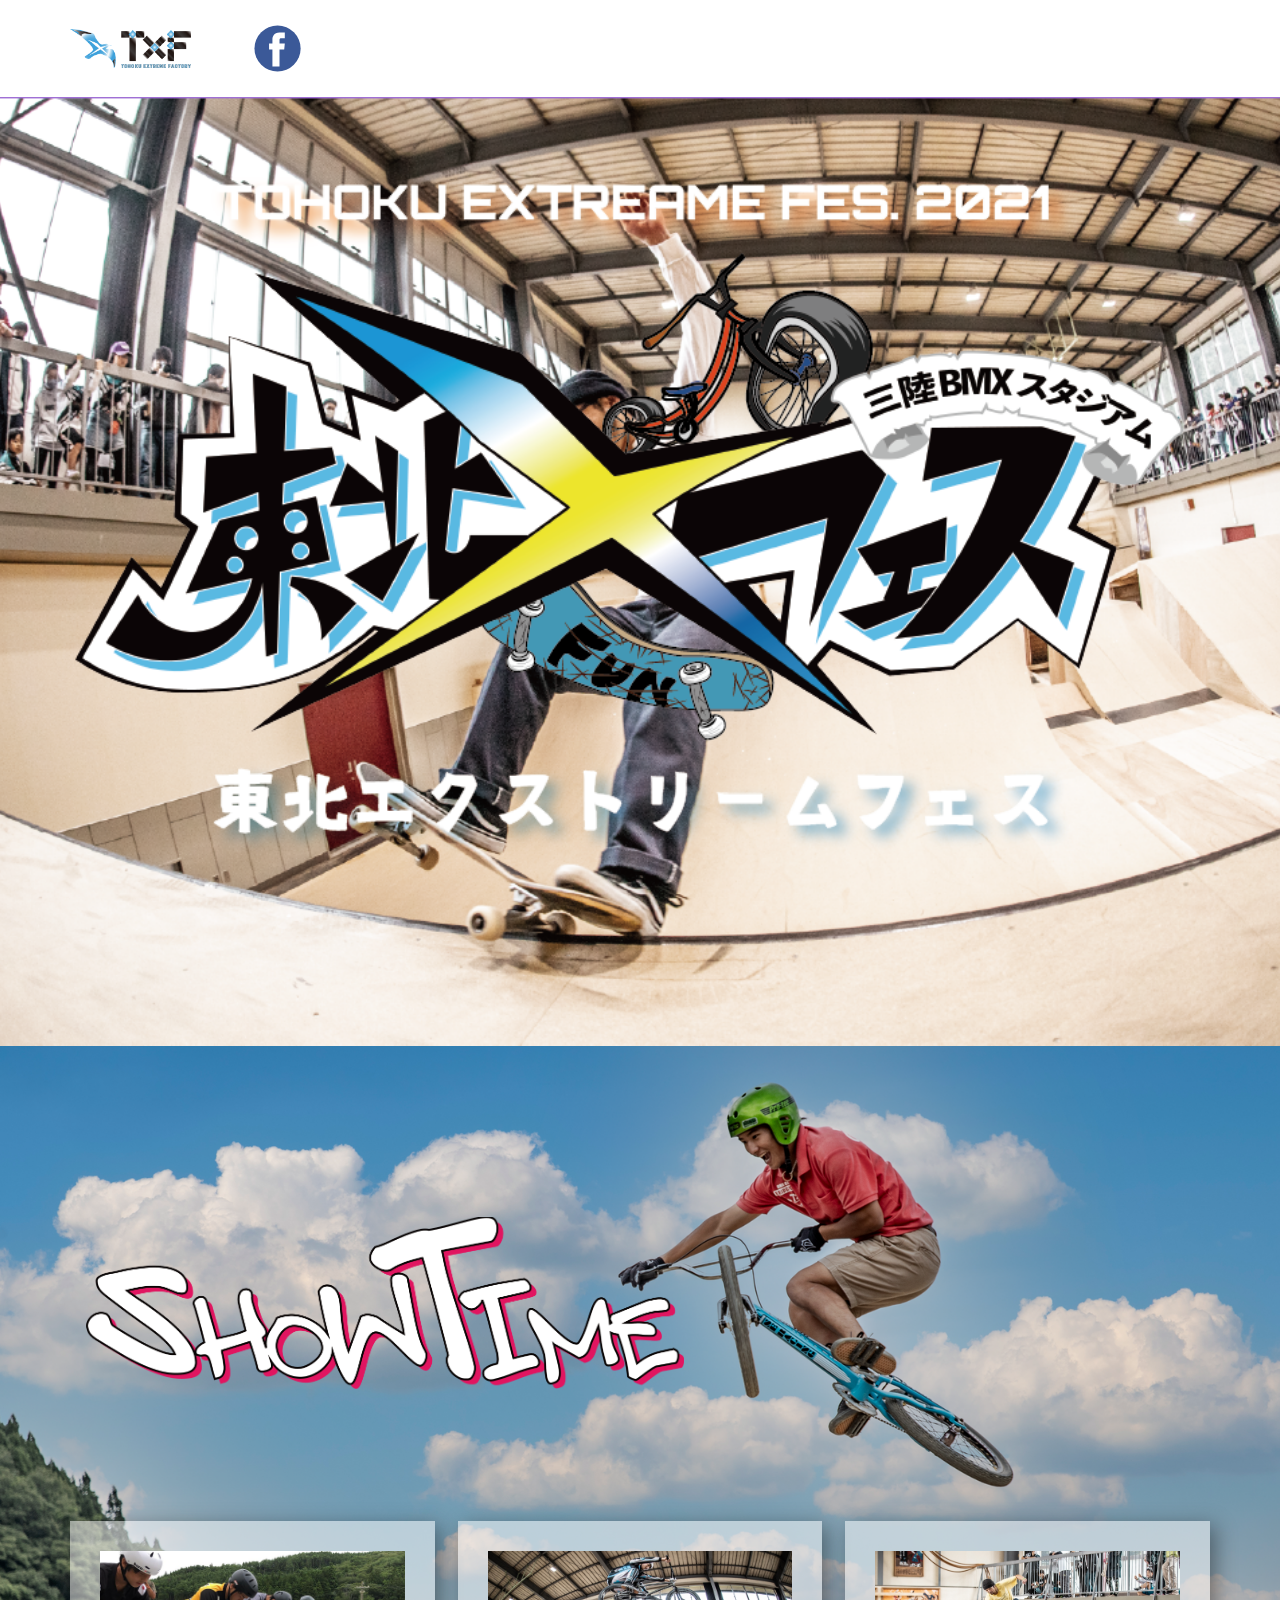
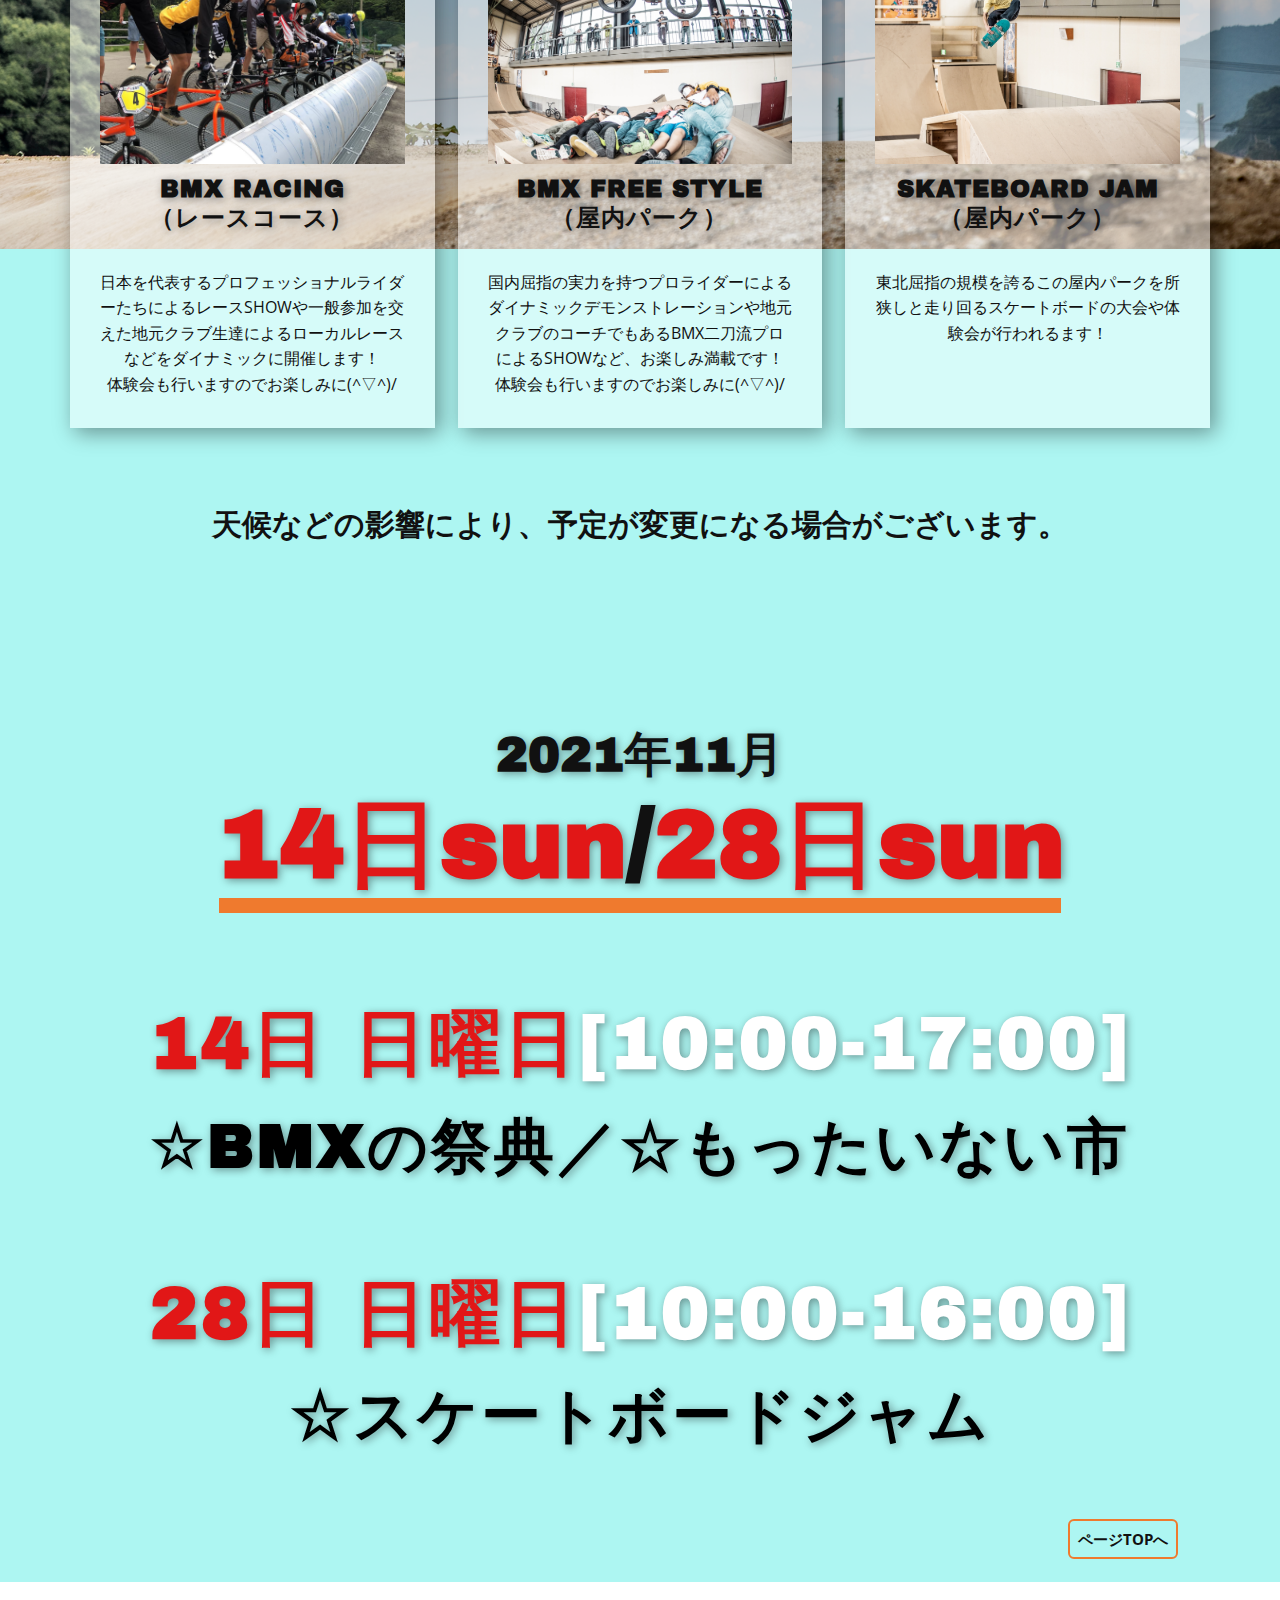
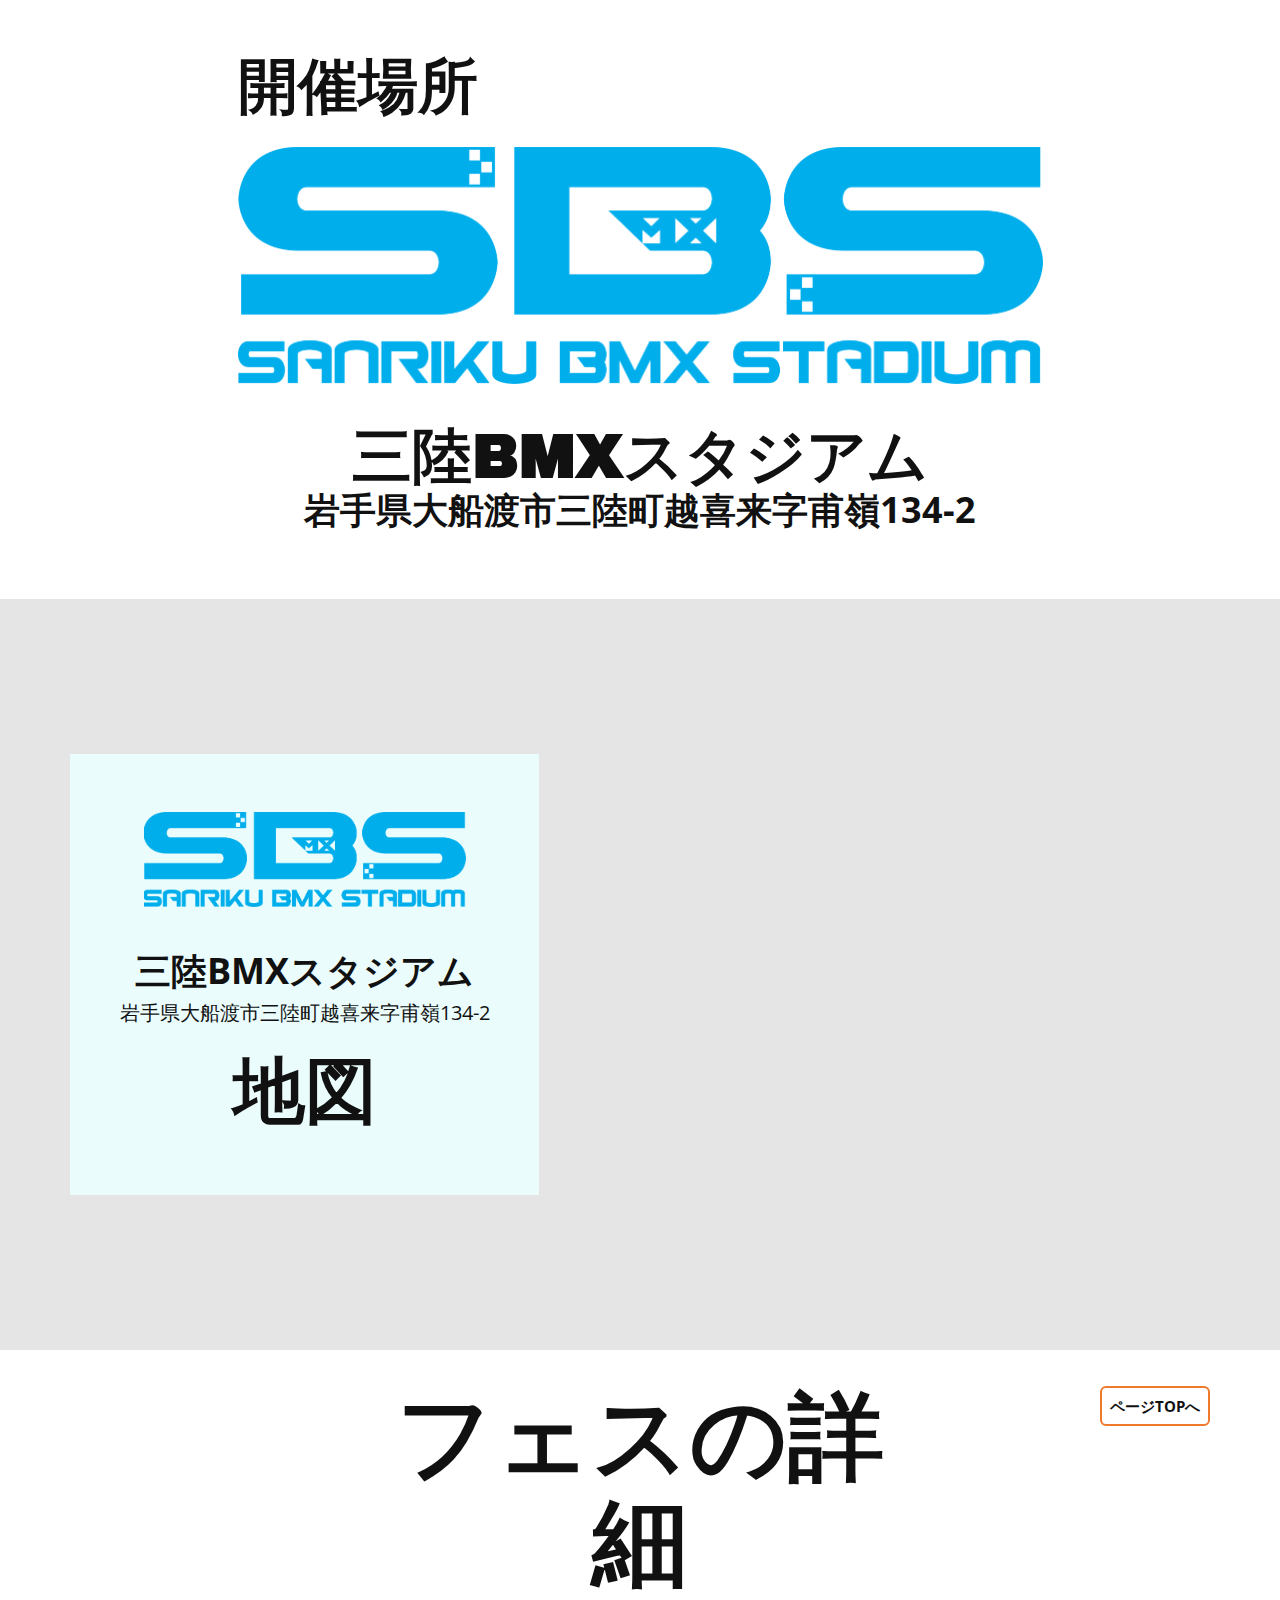
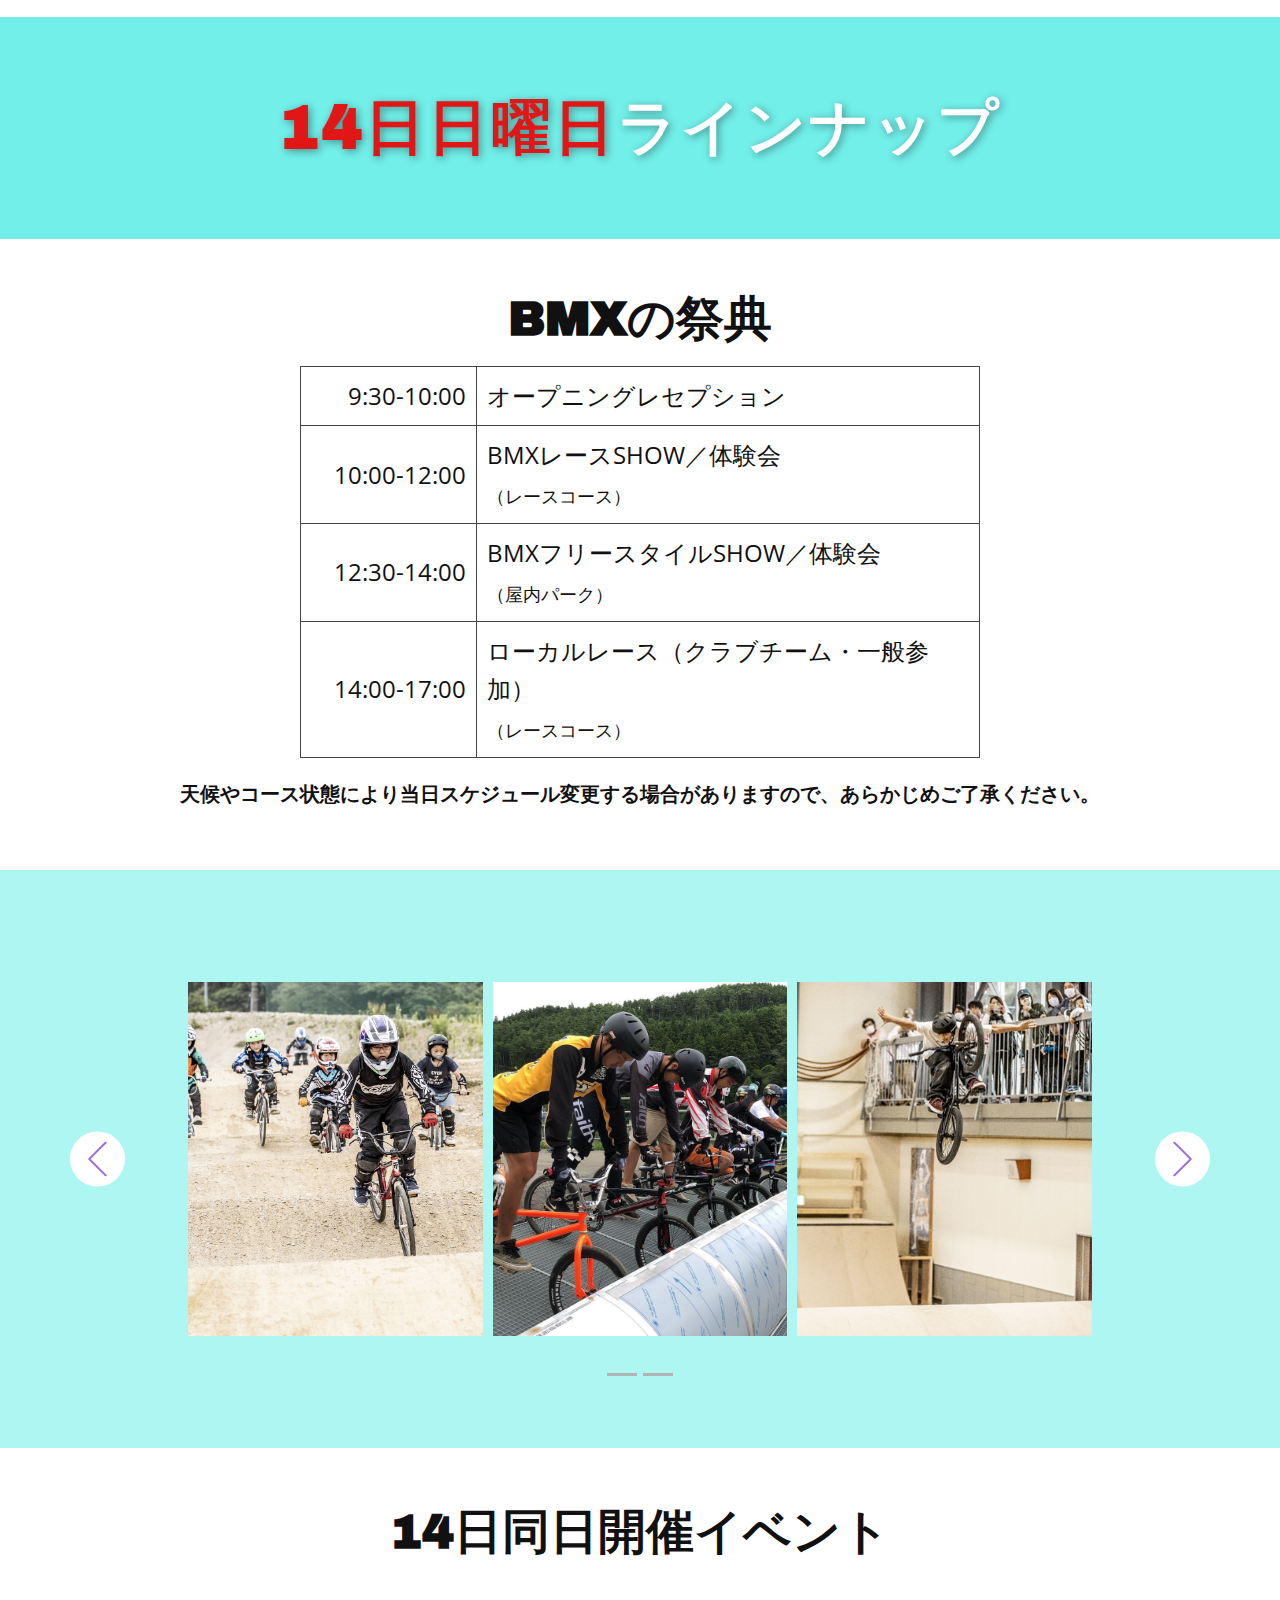
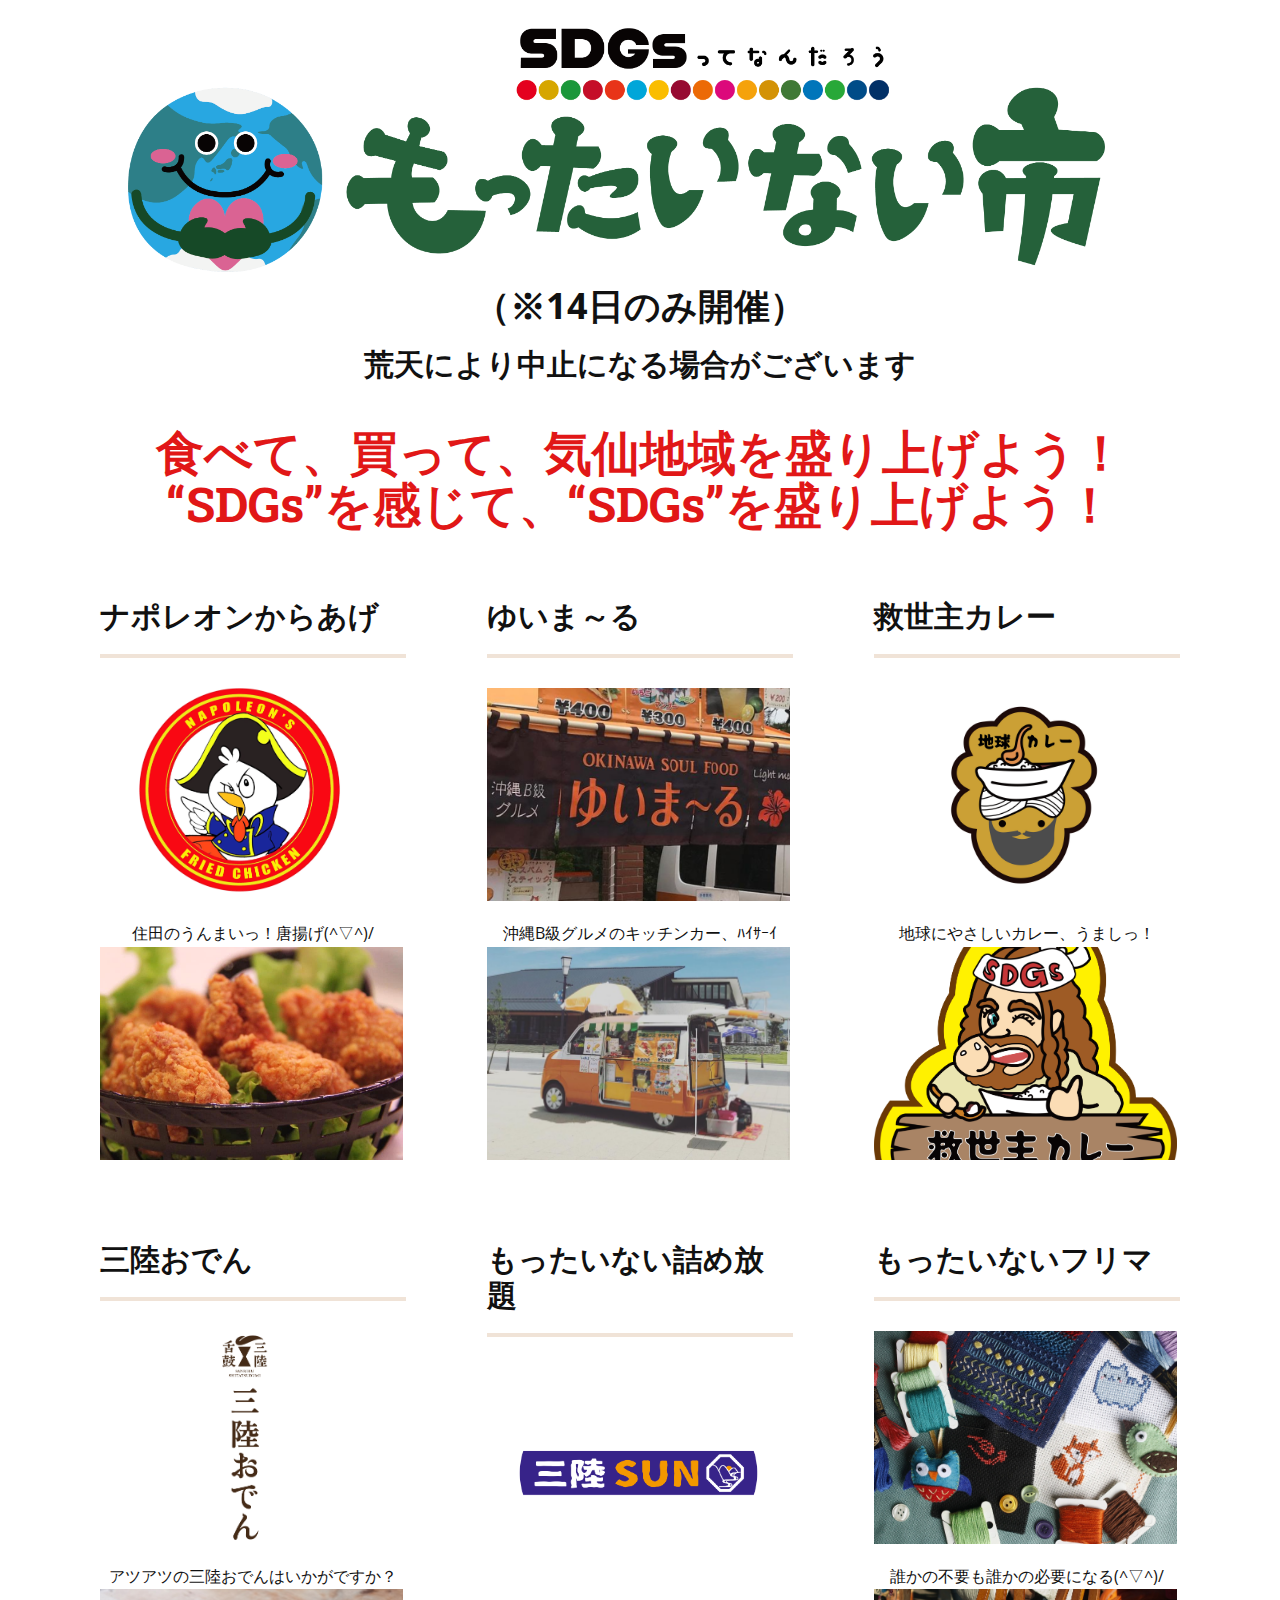
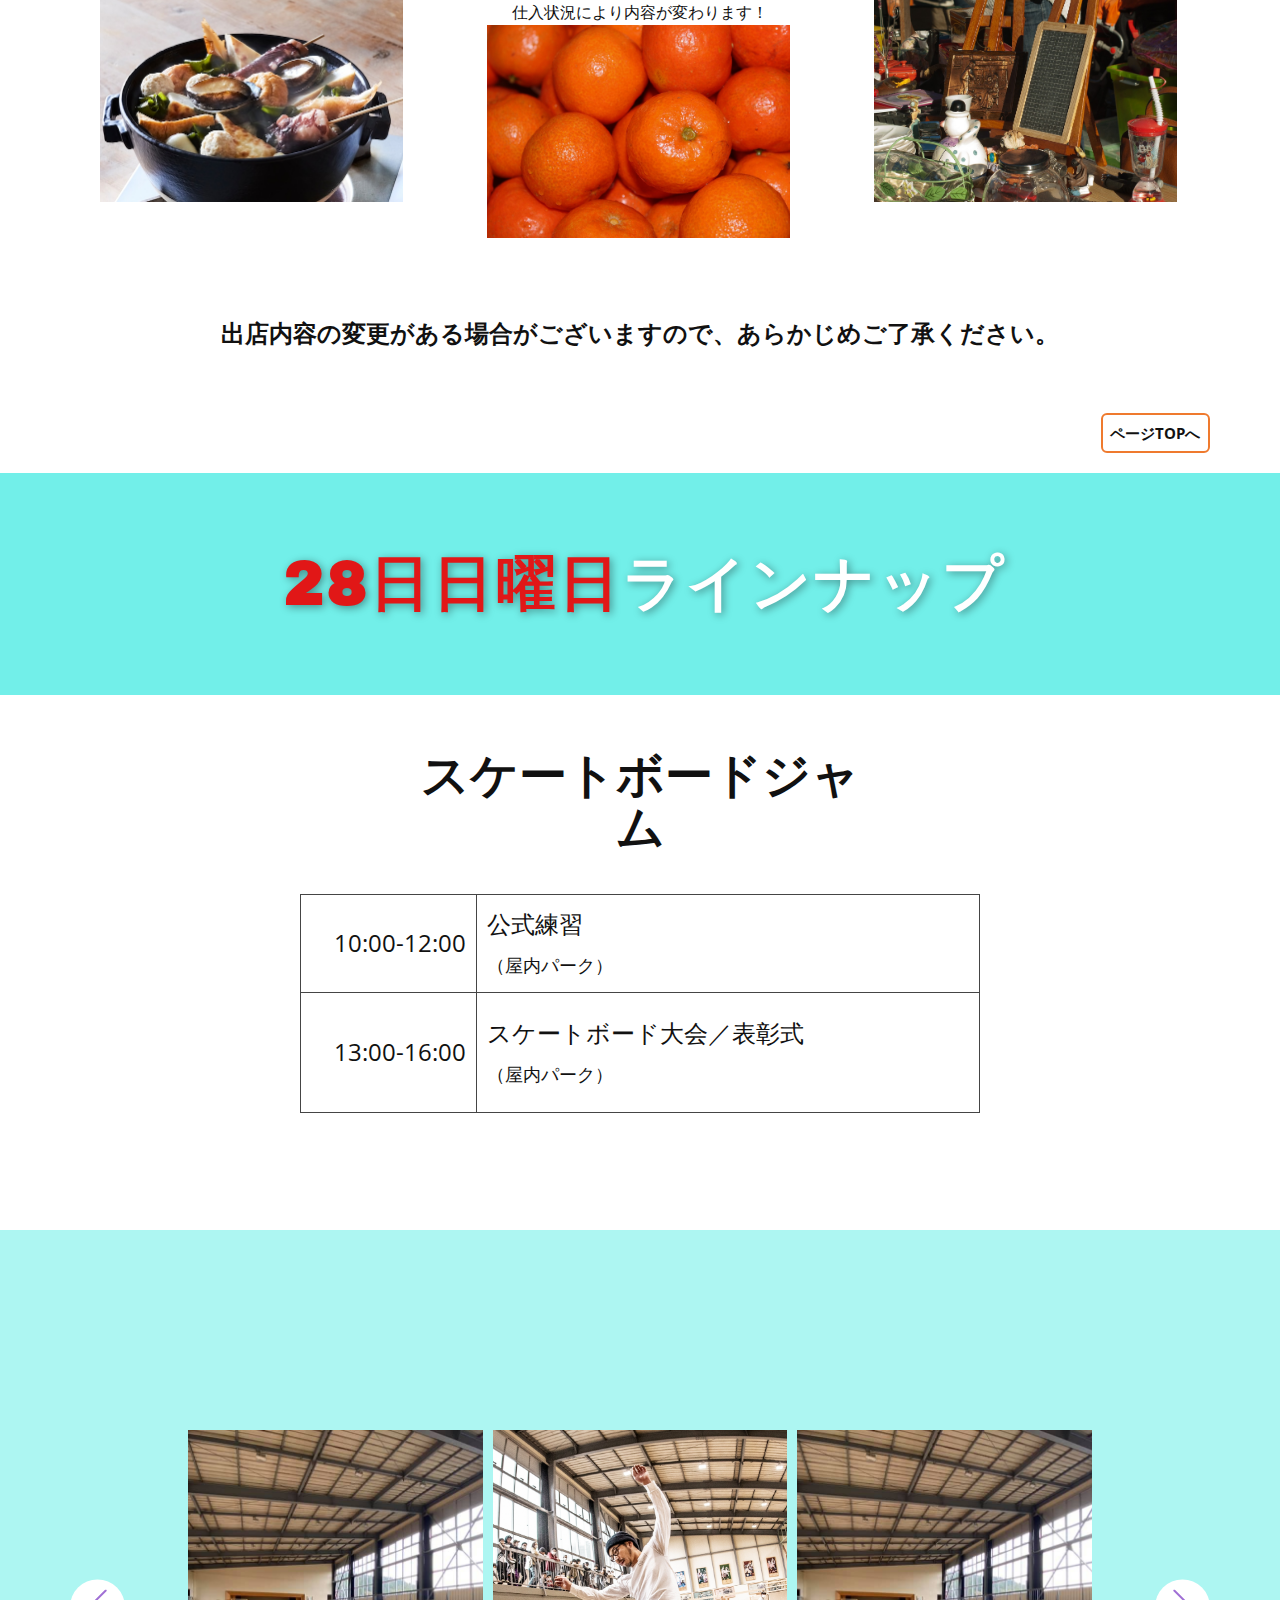
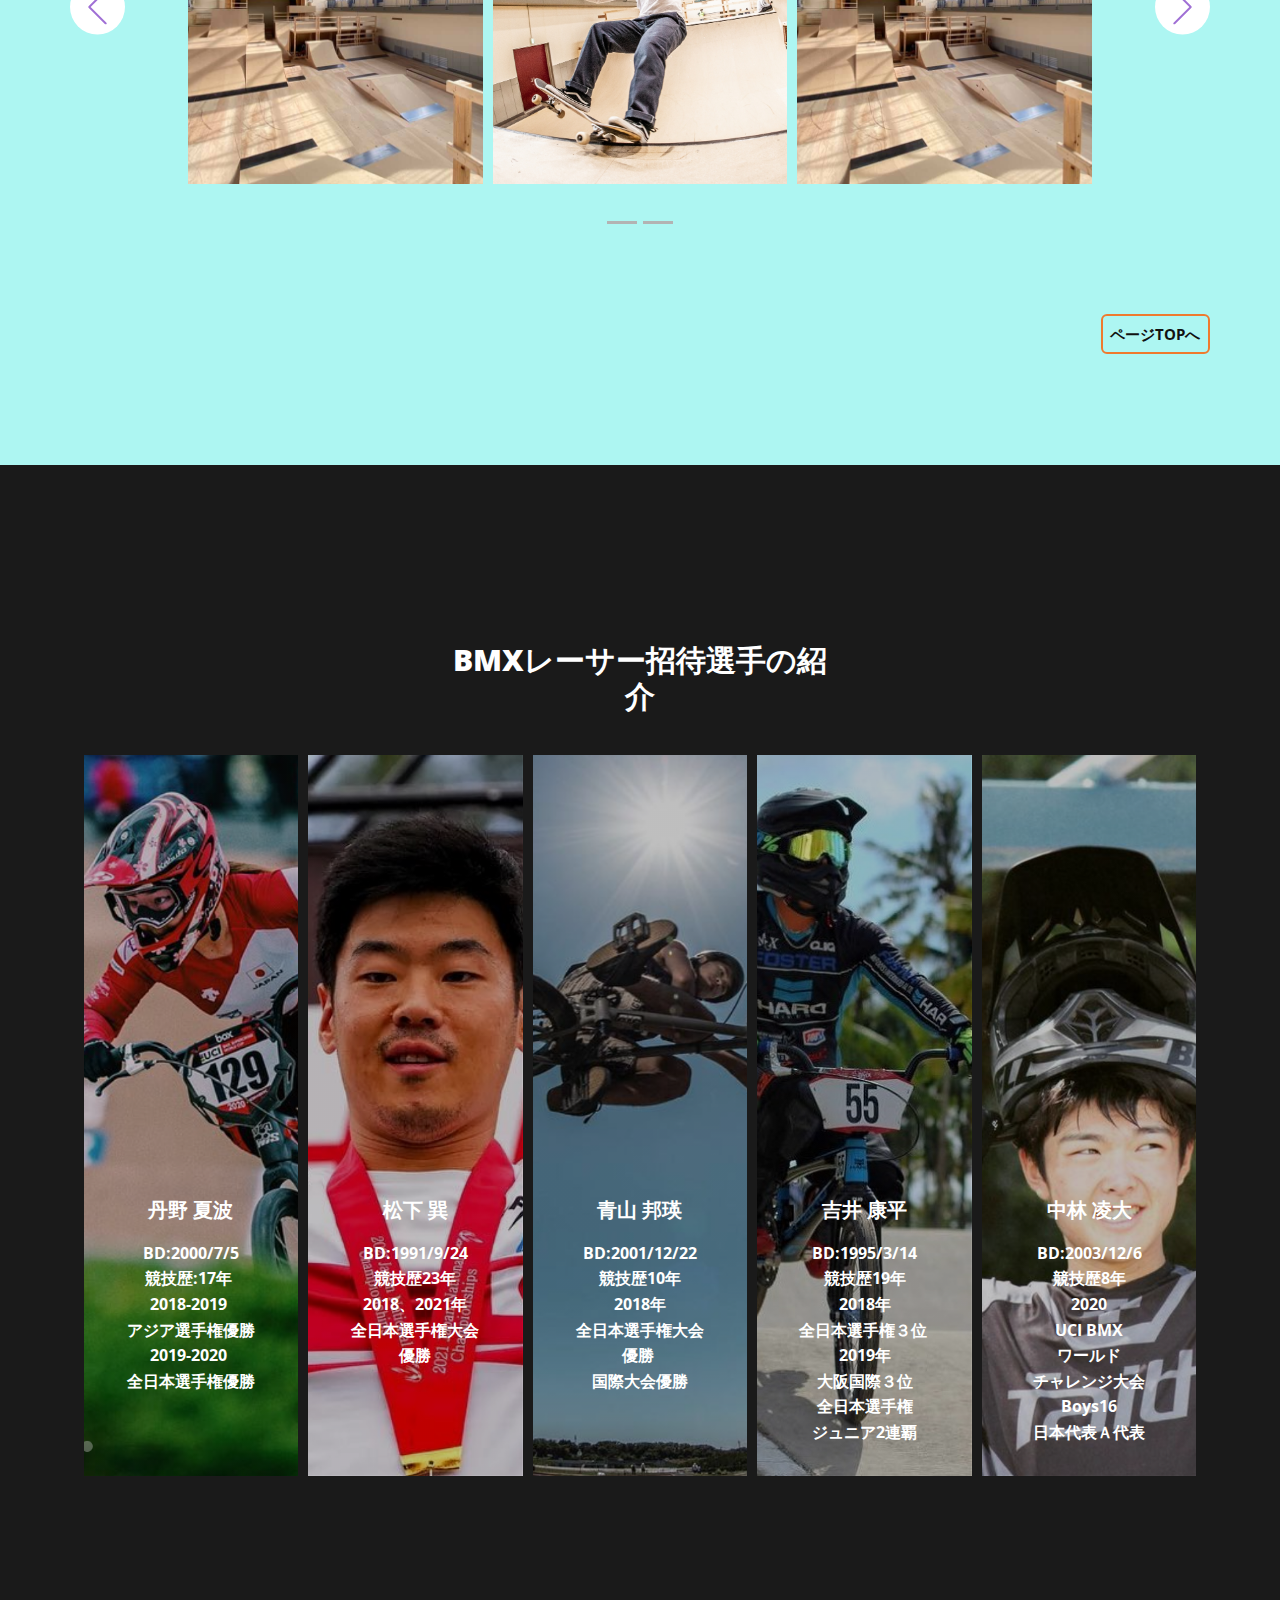
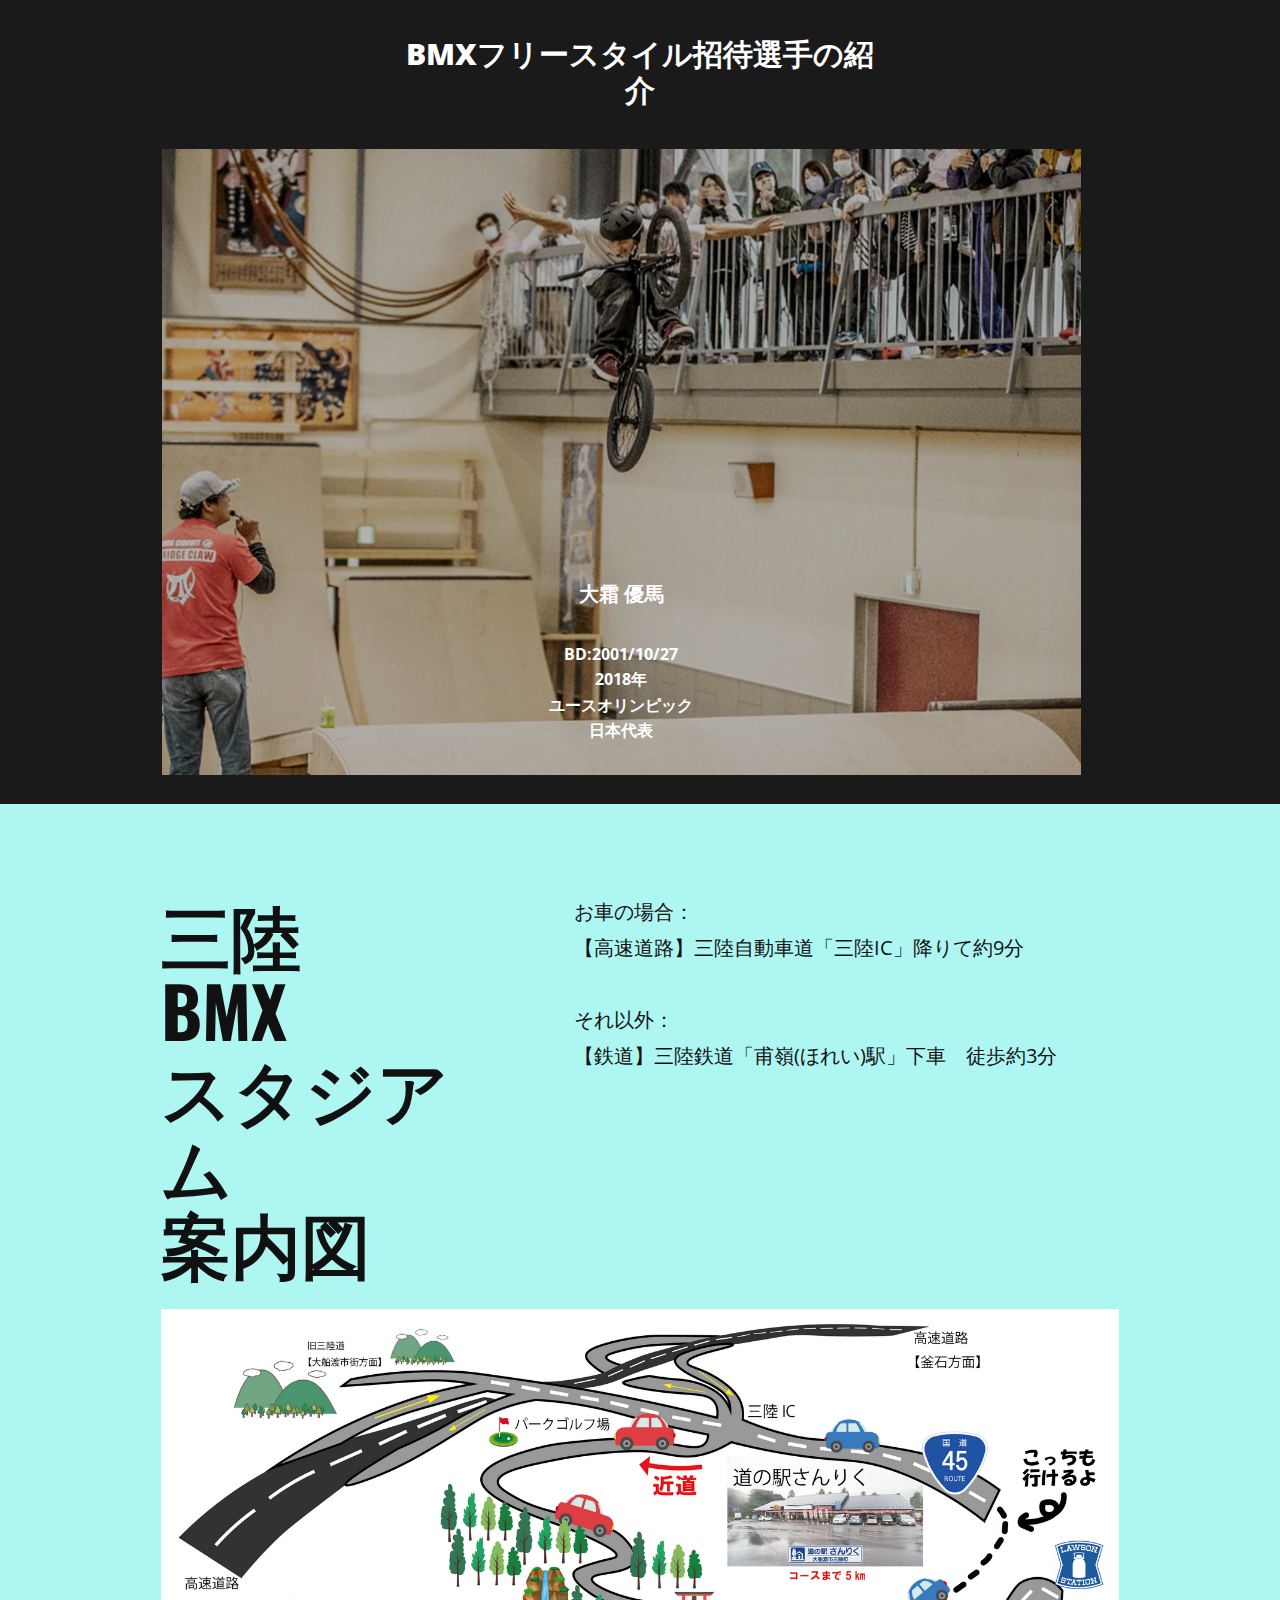
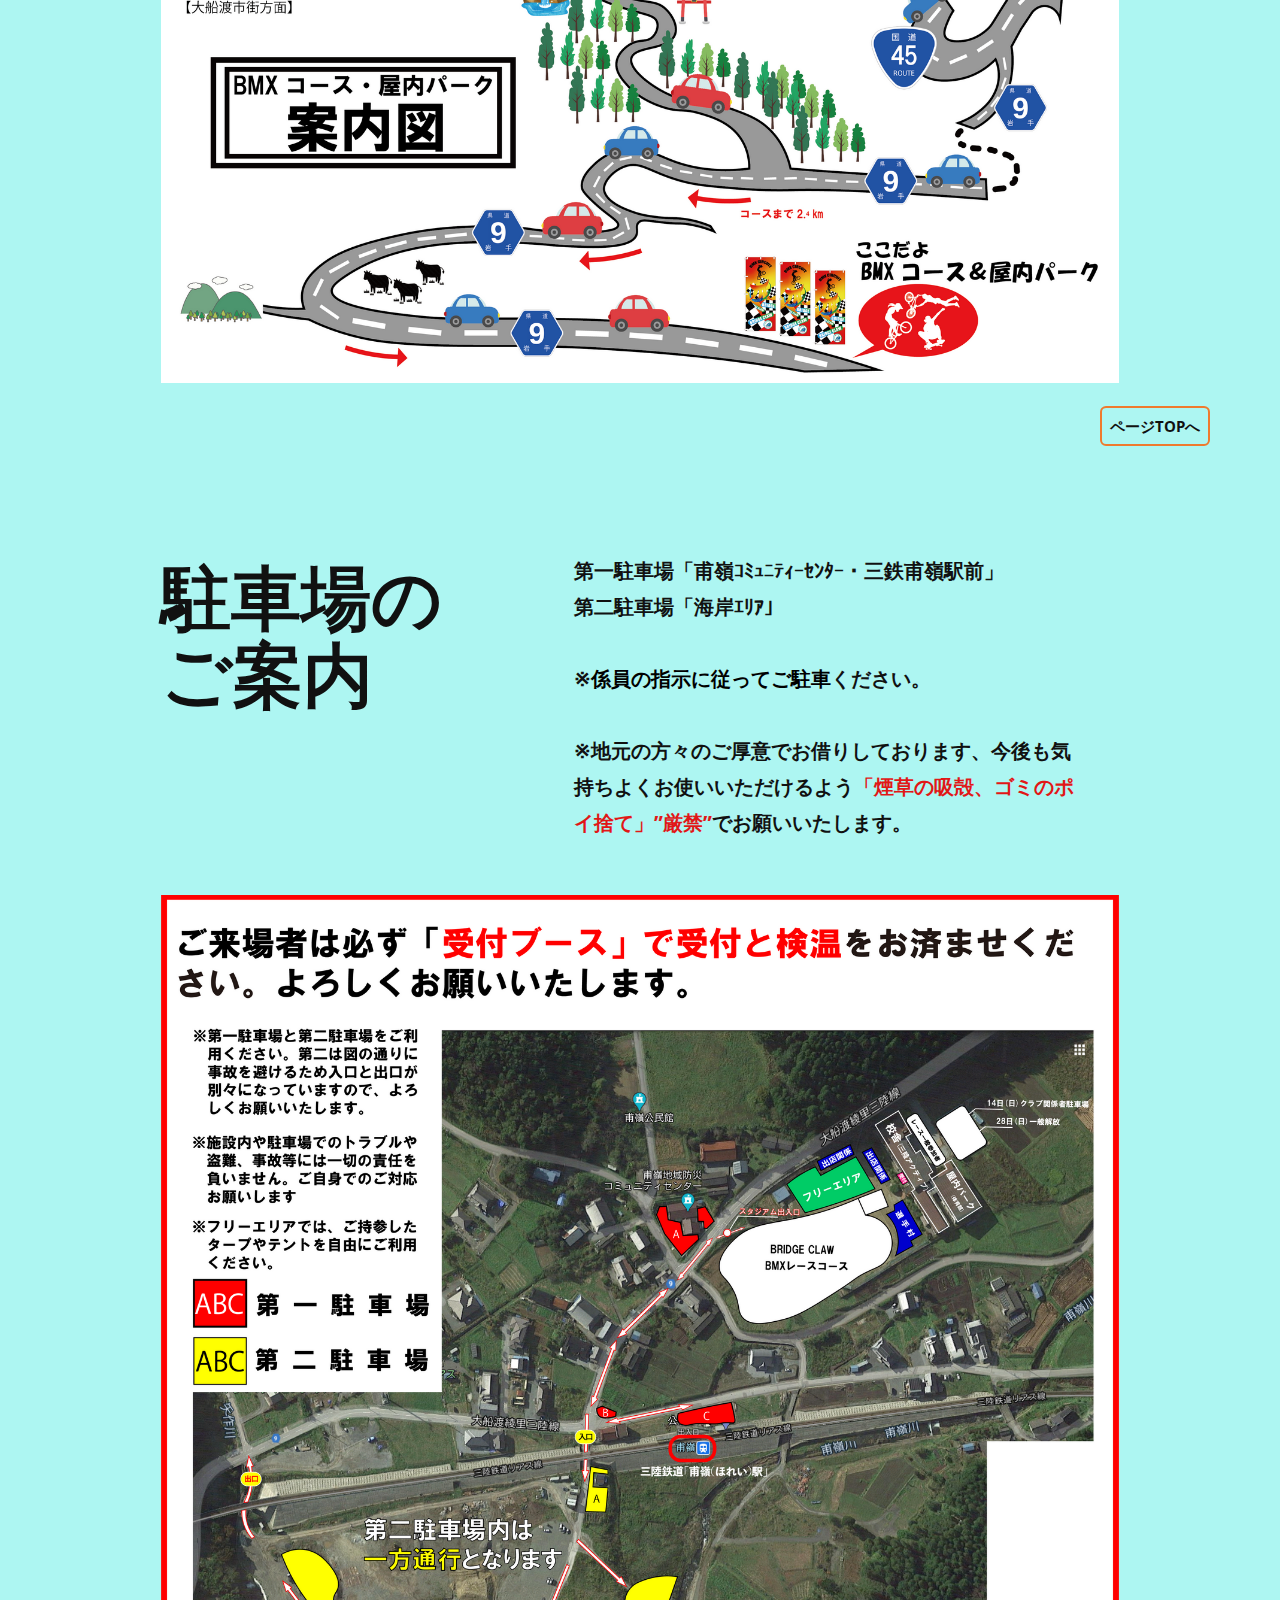
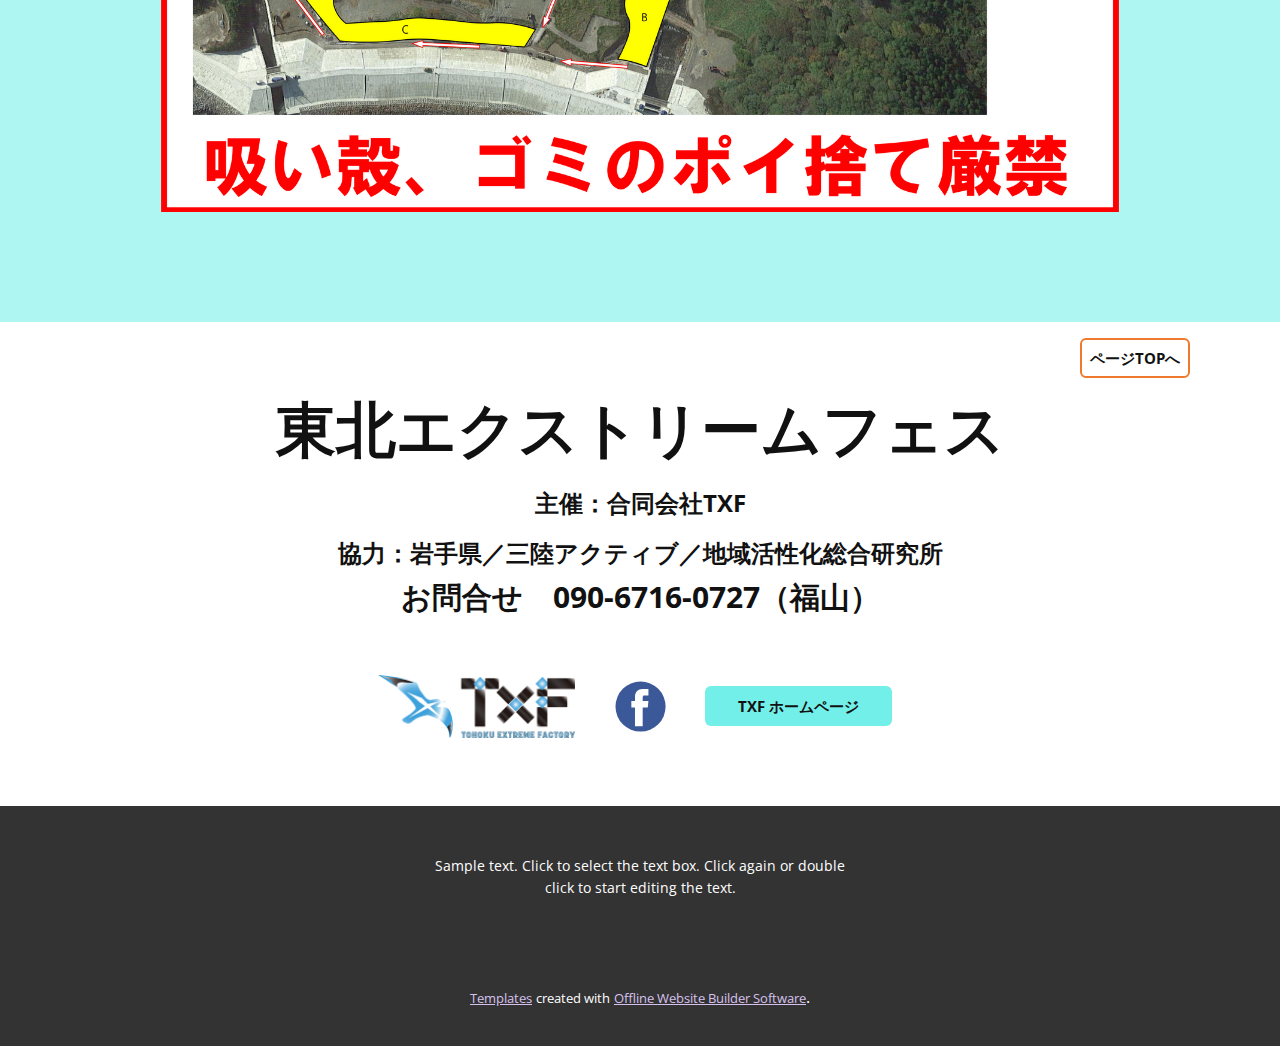
==== commit cc172434: "cwe" ====
--- a/index.html
+++ b/index.html
@@ -390,11 +390,11 @@
             </div>
             <div class="u-container-style u-list-item u-repeater-item u-white u-list-item-3">
               <div class="u-container-layout u-similar-container u-valign-bottom-lg u-valign-bottom-md u-valign-bottom-sm u-valign-bottom-xs u-container-layout-3">
-                <h3 class="u-text u-text-default u-text-5">地球カレー</h3>
+                <h3 class="u-text u-text-default u-text-5">救世主カレー</h3>
                 <div class="u-border-4 u-border-palette-3-base u-expanded-width u-line u-line-horizontal u-line-3"></div>
                 <img class="u-image u-image-5" src="images/6f6e4f24-6113-112d-349b-fd8540c32fc7.png" data-image-width="4023" data-image-height="3410">
                 <p class="u-align-center u-text u-text-6">地球にやさしいカレー、うましっ！</p>
-                <img class="u-image u-image-6" src="images/stew-3393172_19201.jpg" data-image-width="1600" data-image-height="1067">
+                <img class="u-image u-image-6" src="images/curry.png" data-image-width="1600" data-image-height="1067">
               </div>
             </div>
             <div class="u-container-style u-list-item u-repeater-item u-white u-list-item-4">
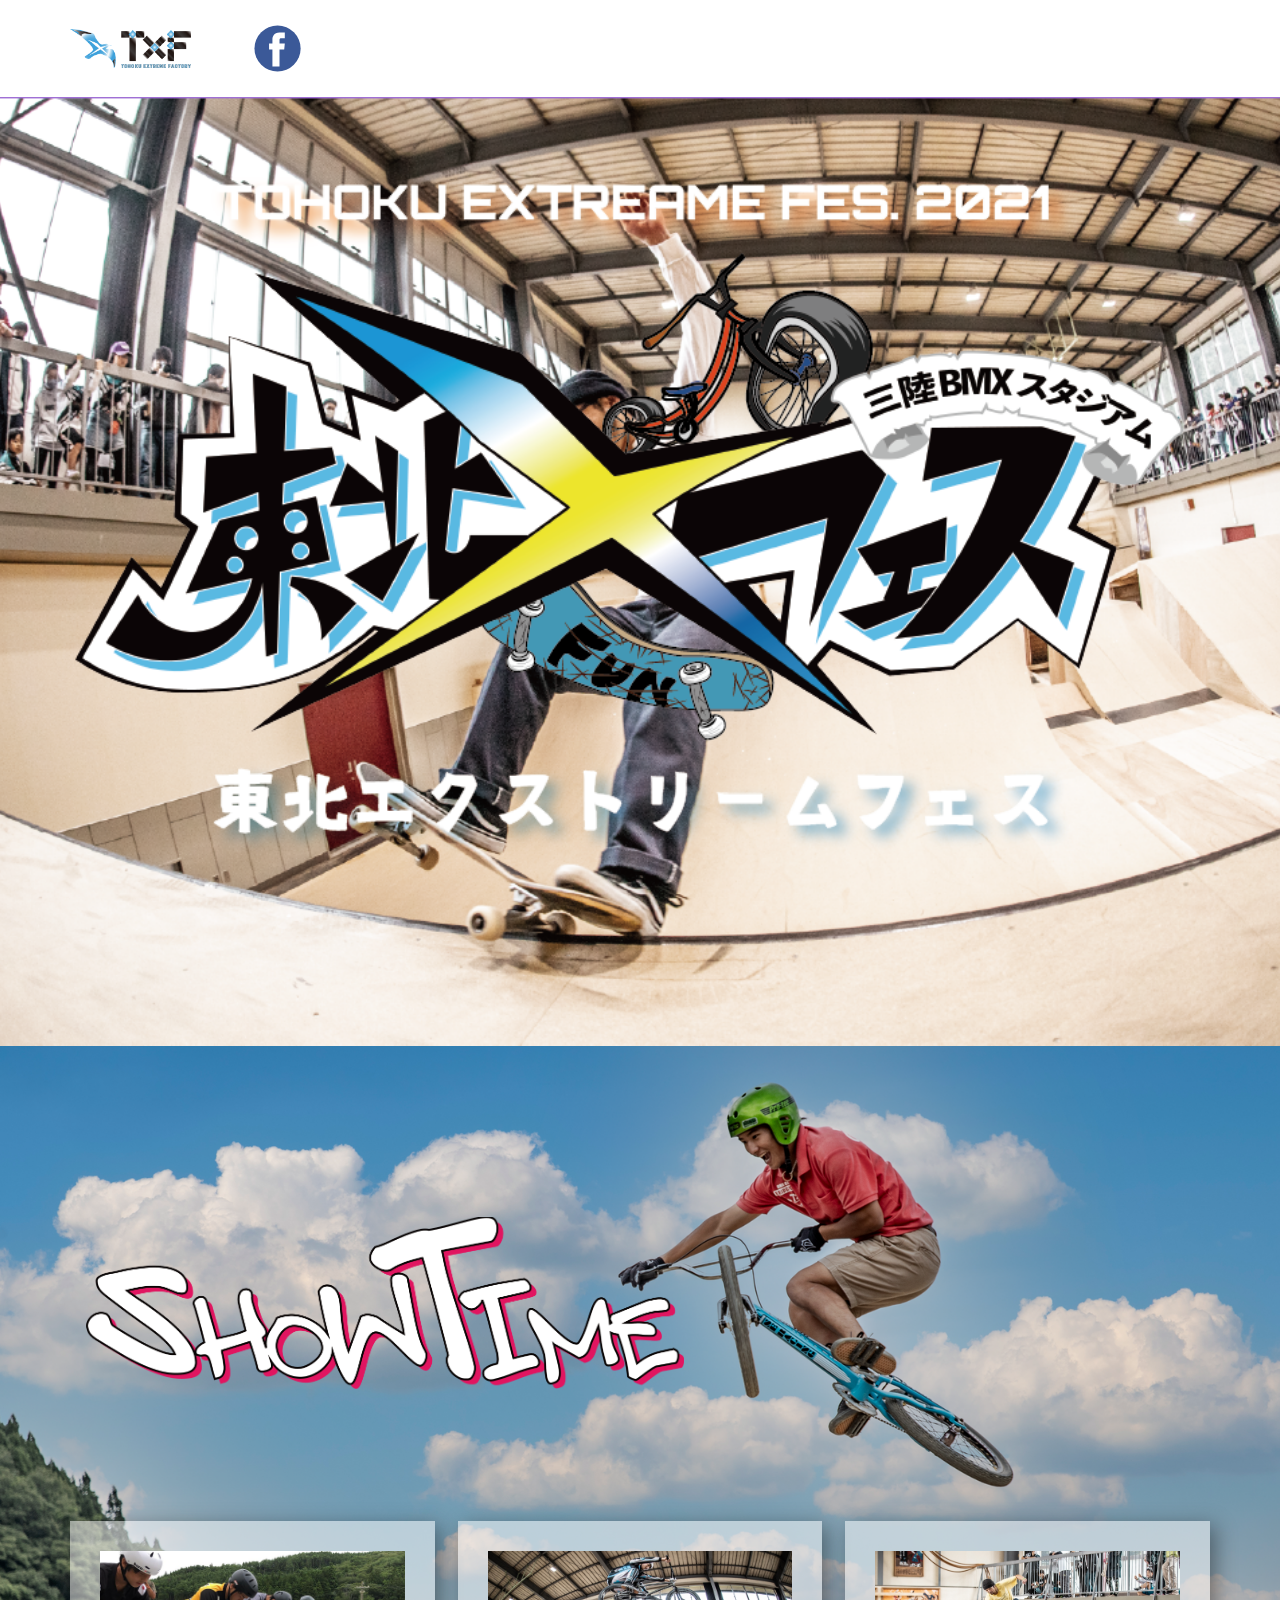
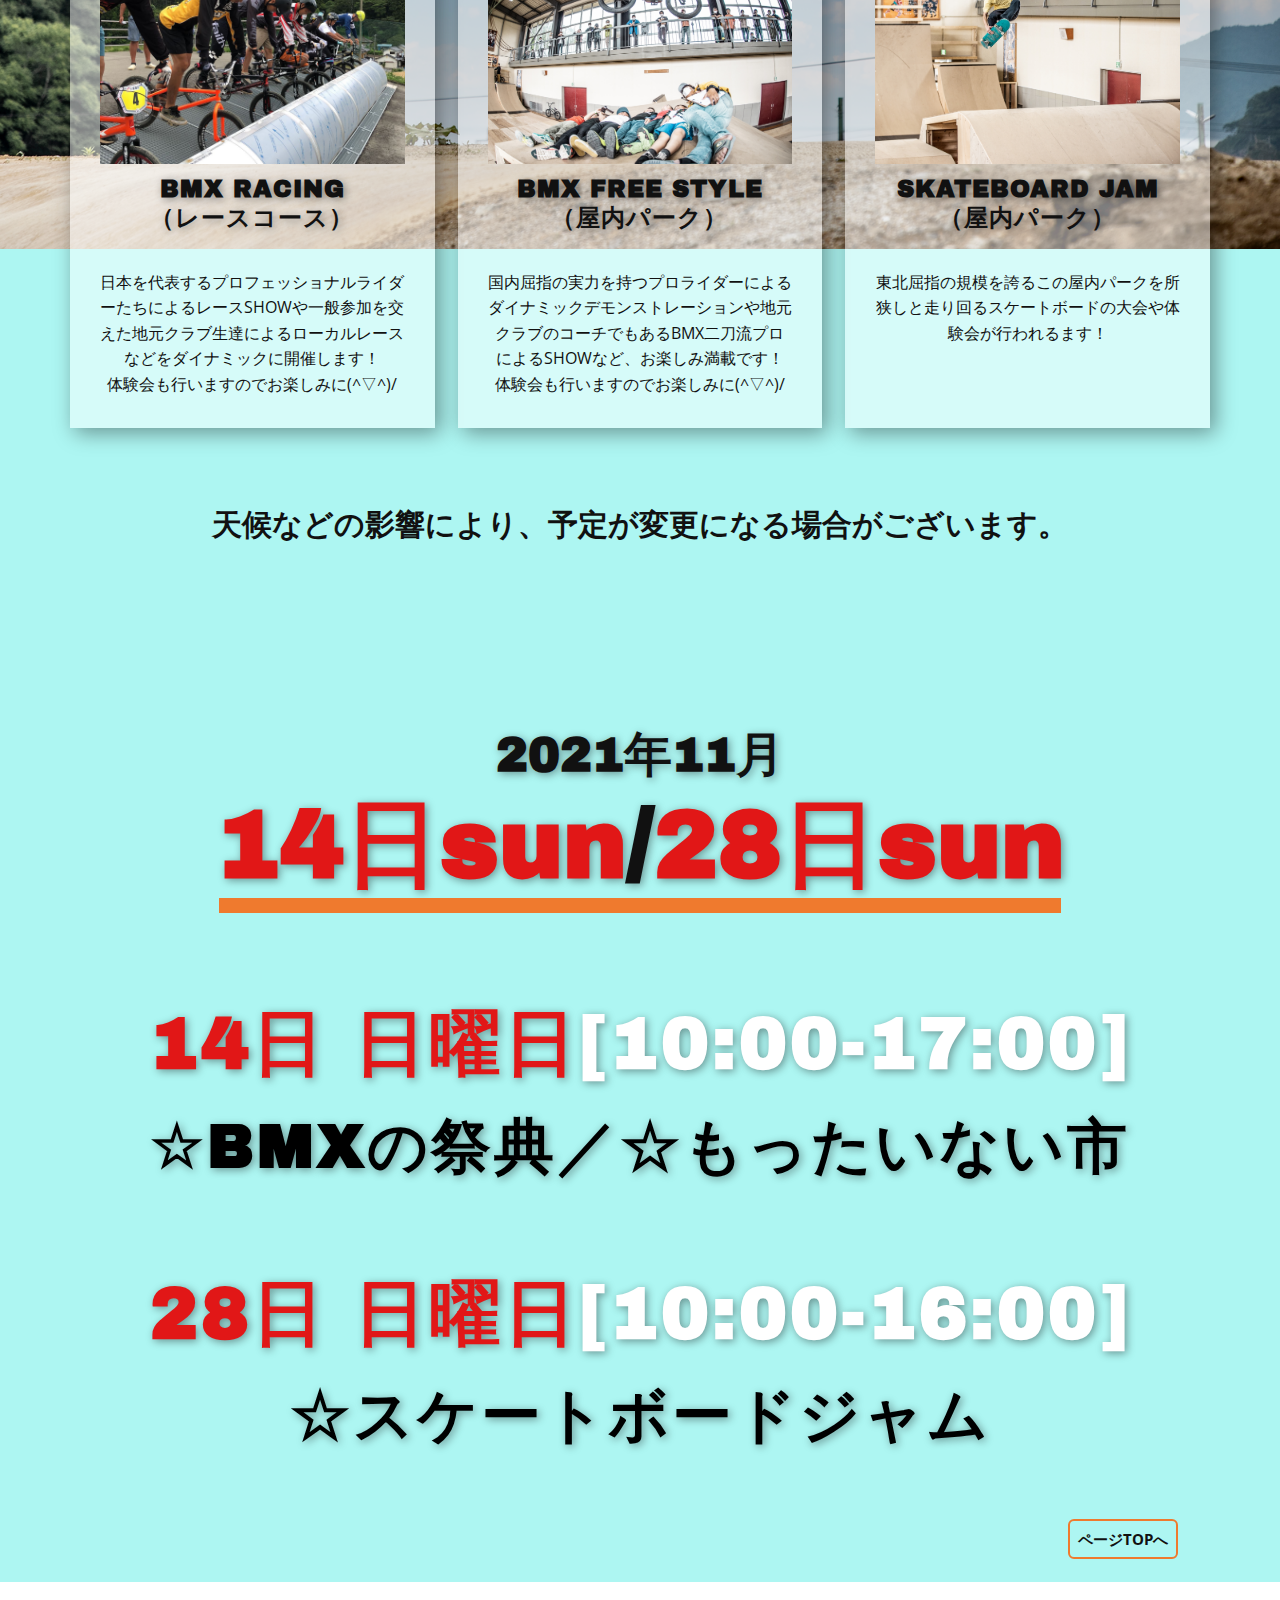
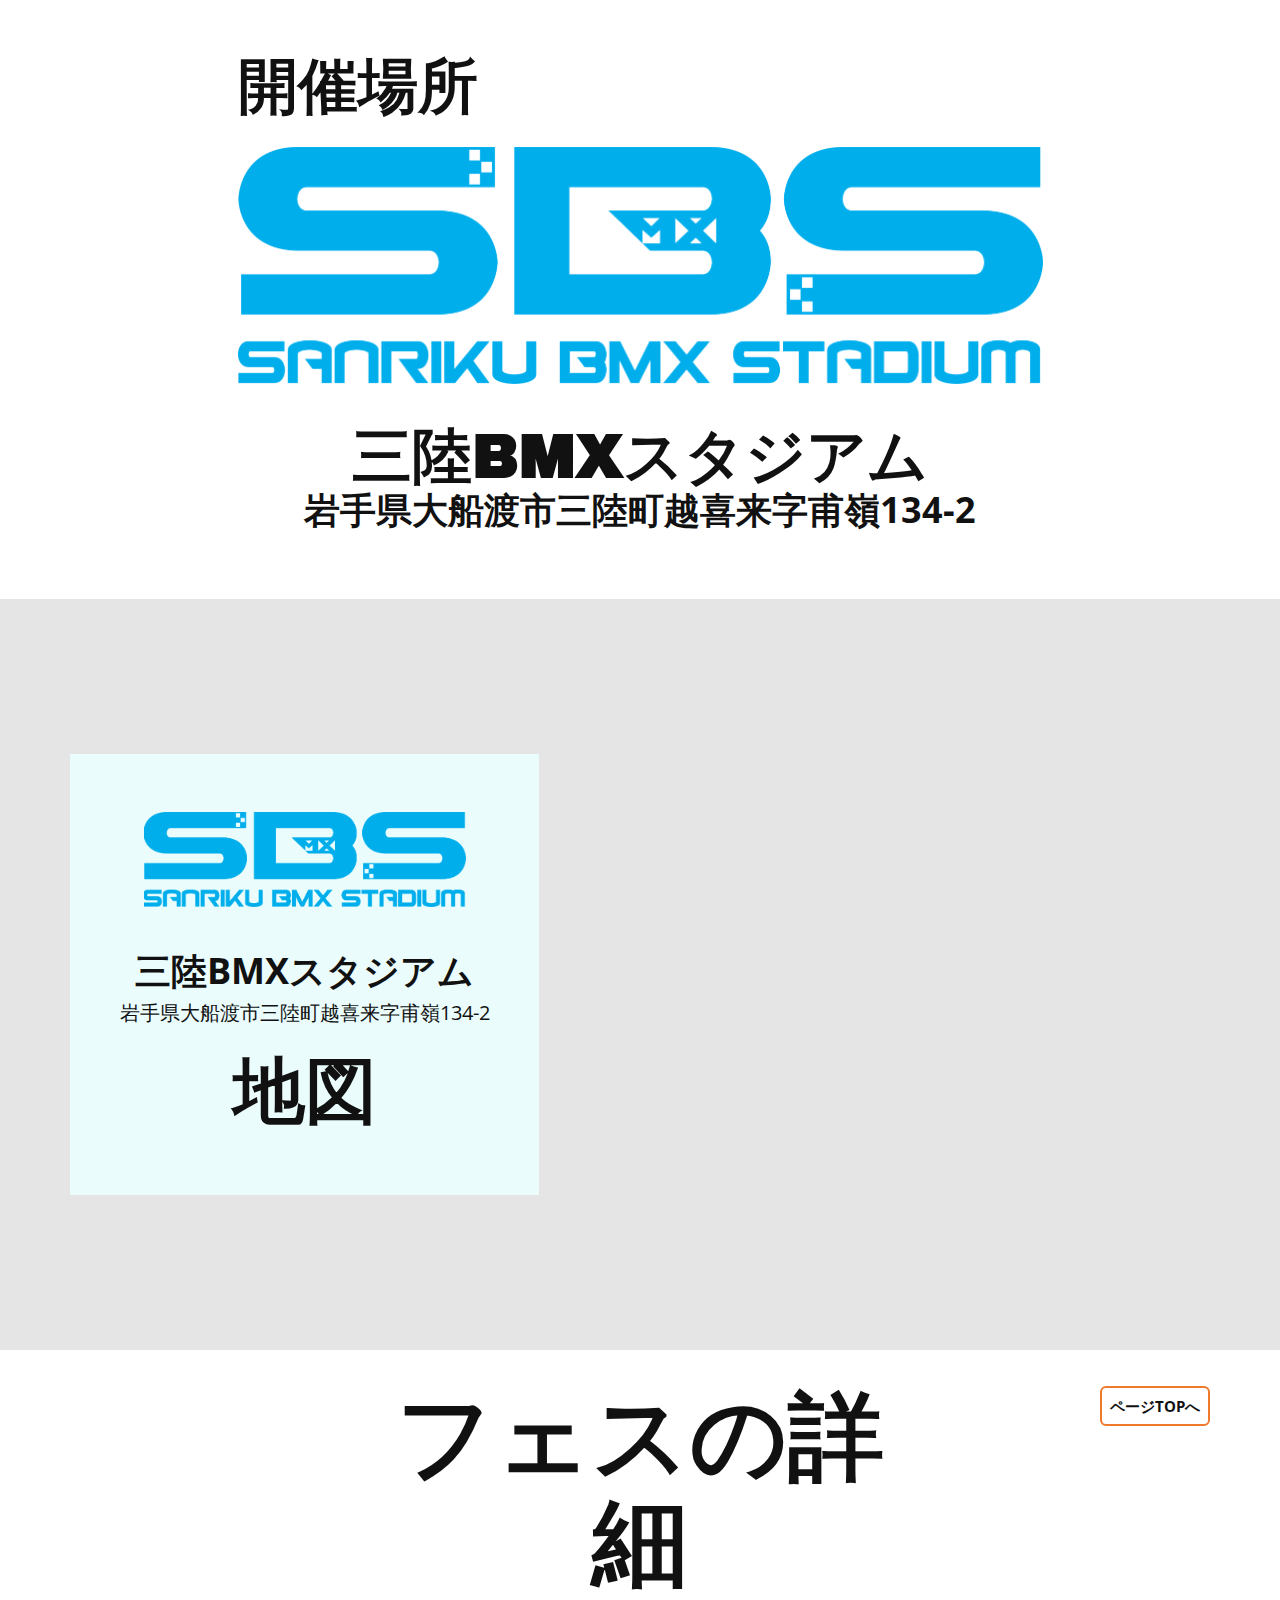
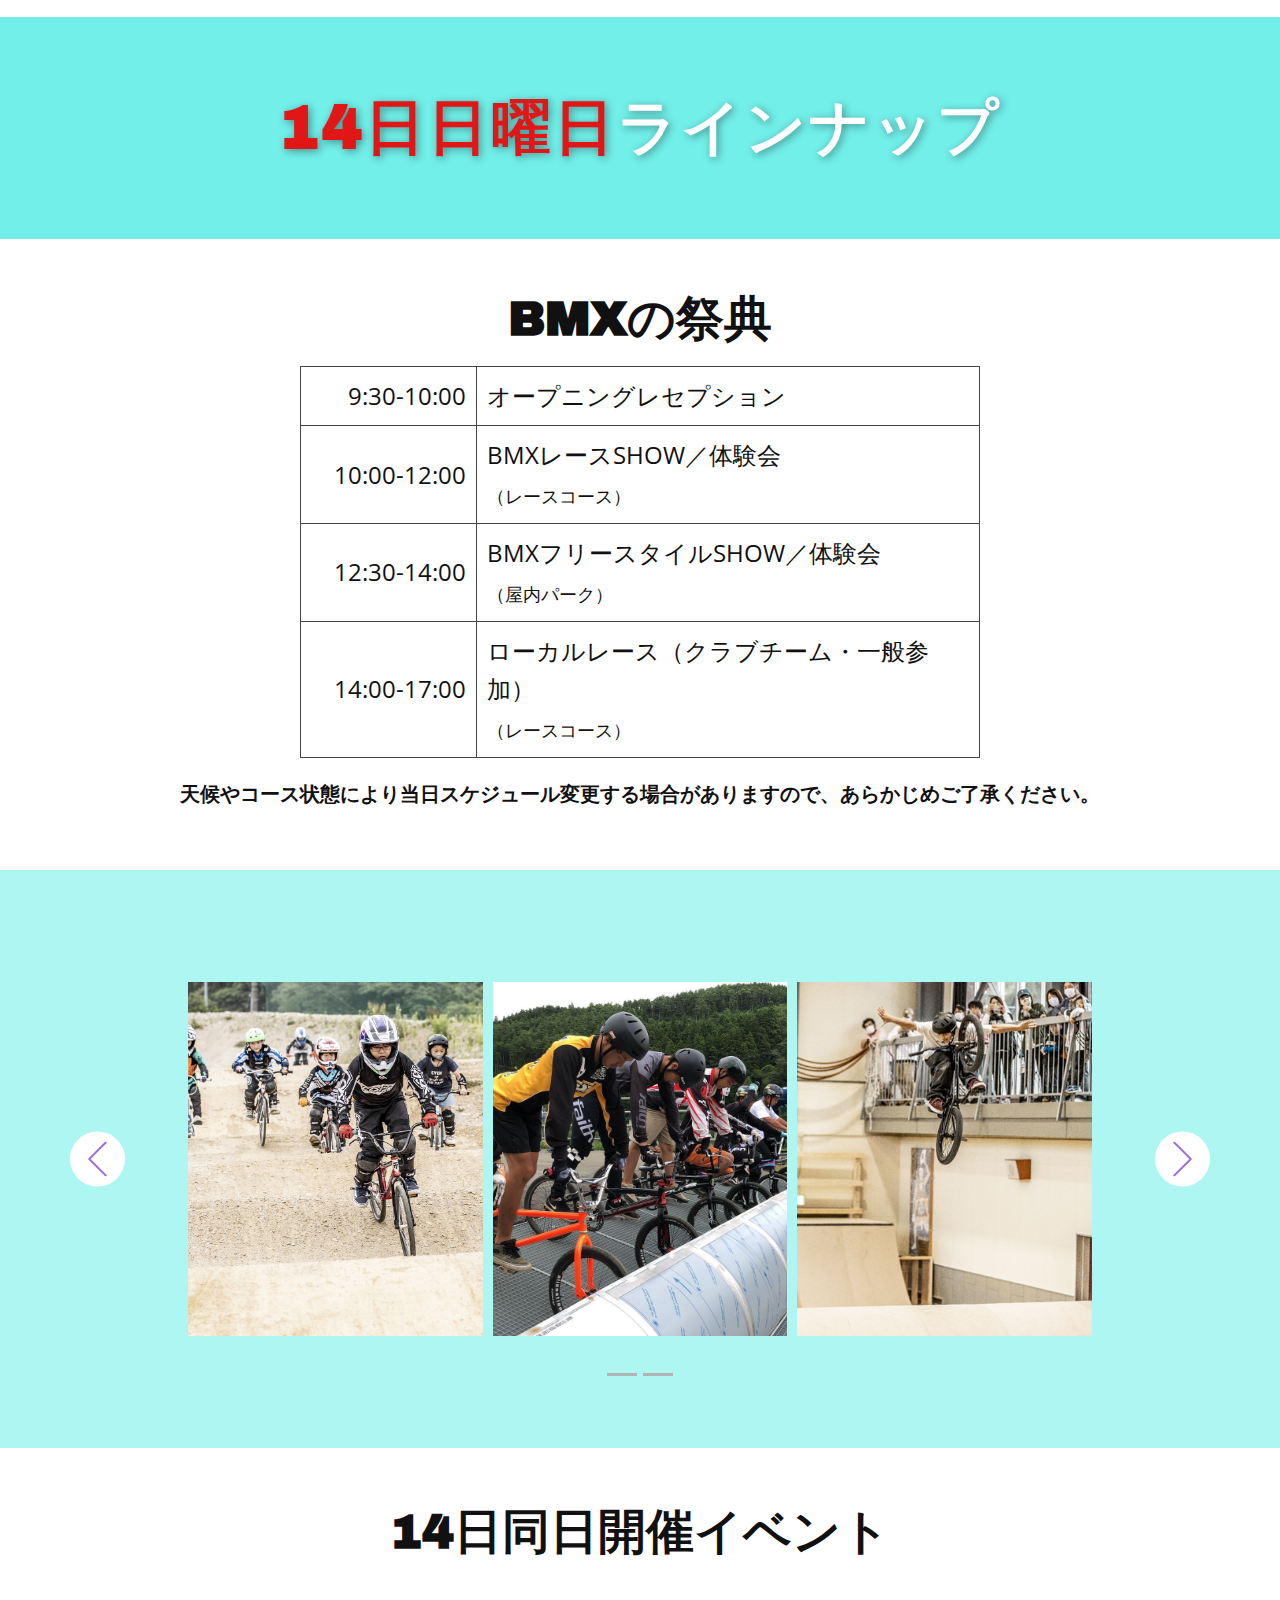
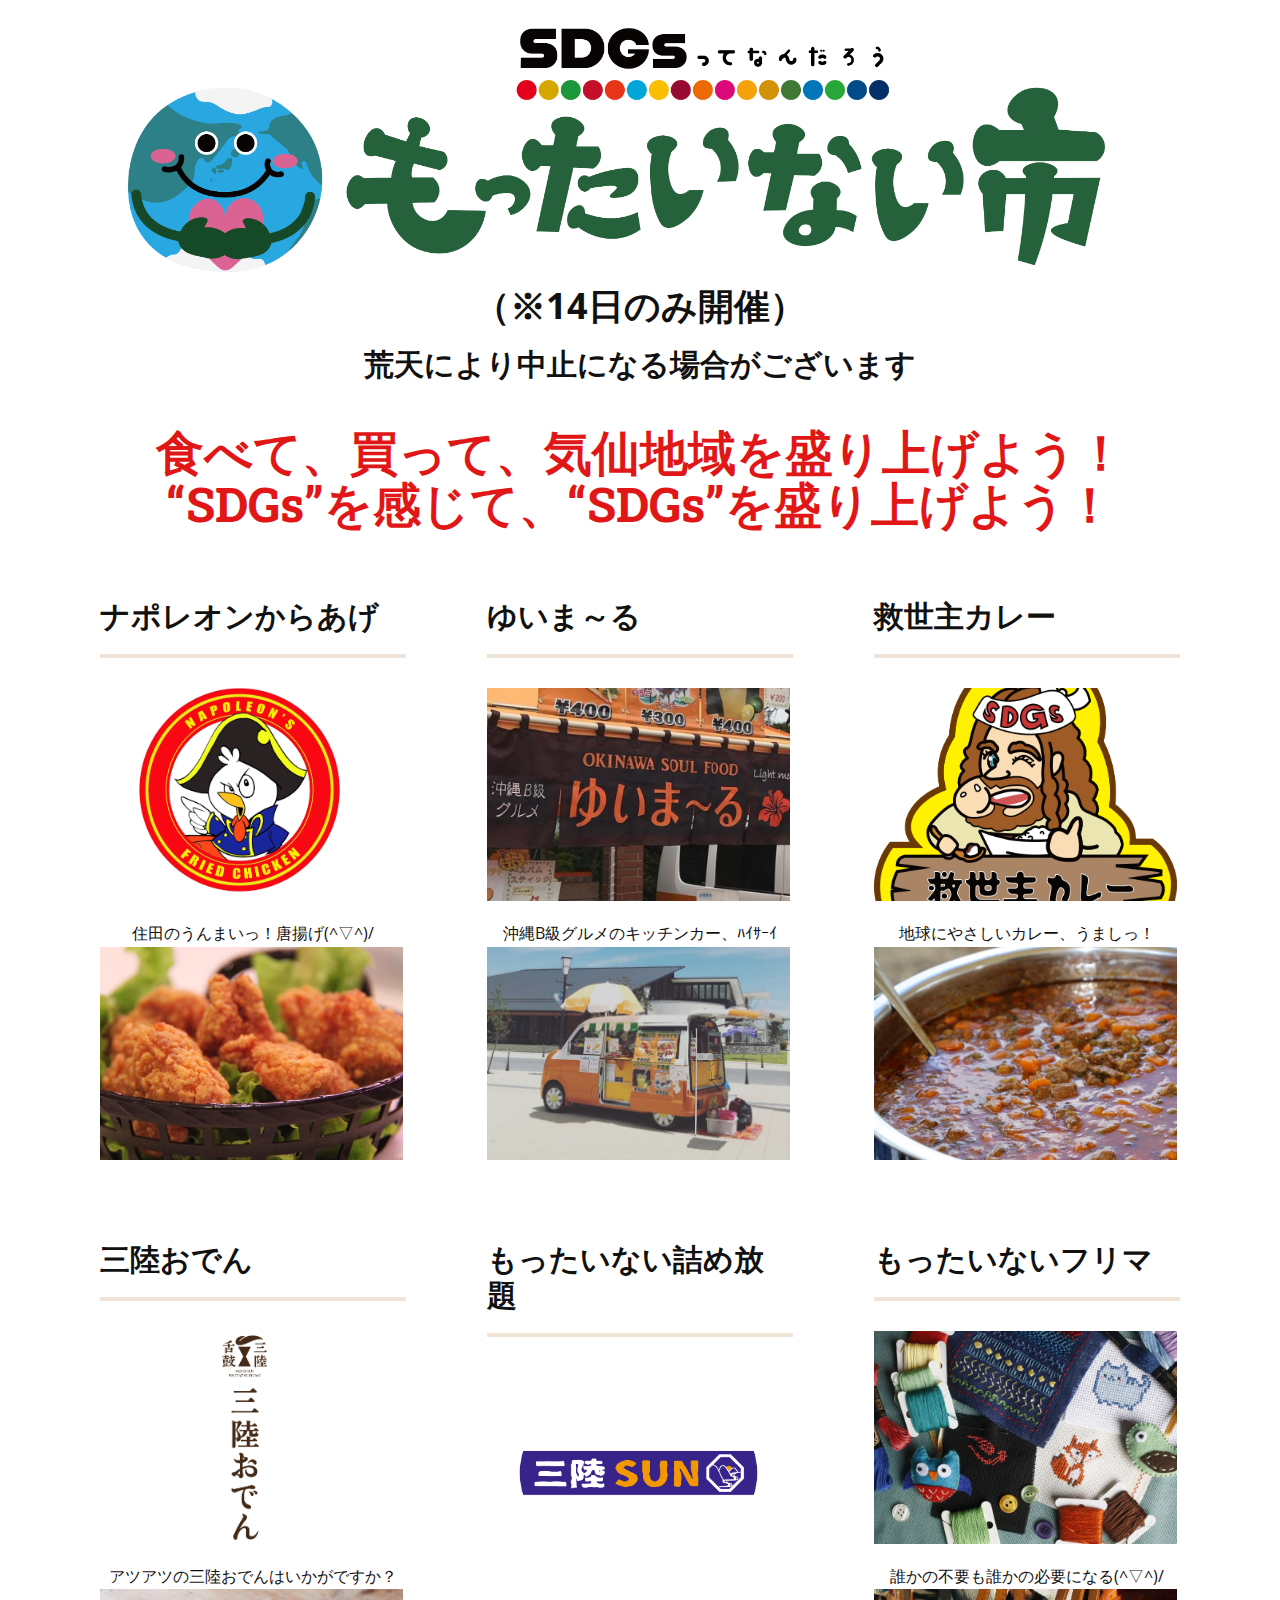
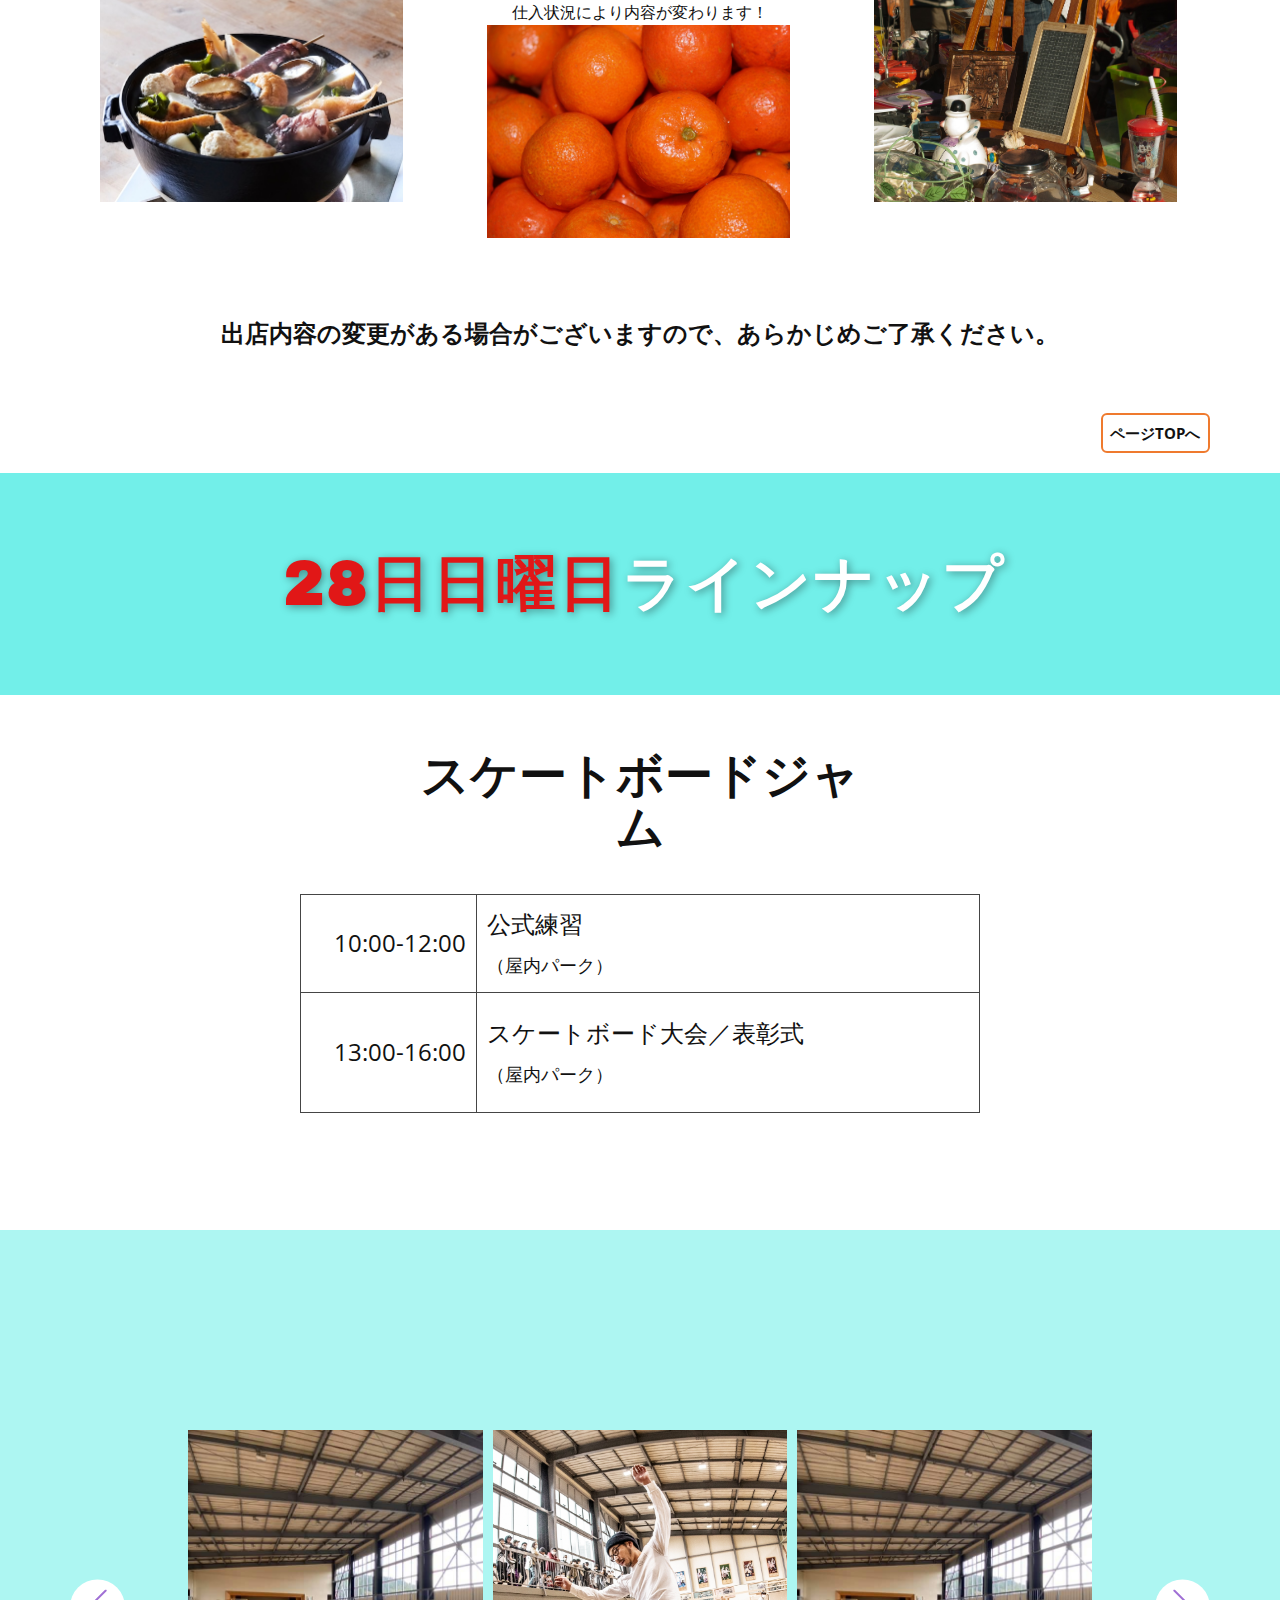
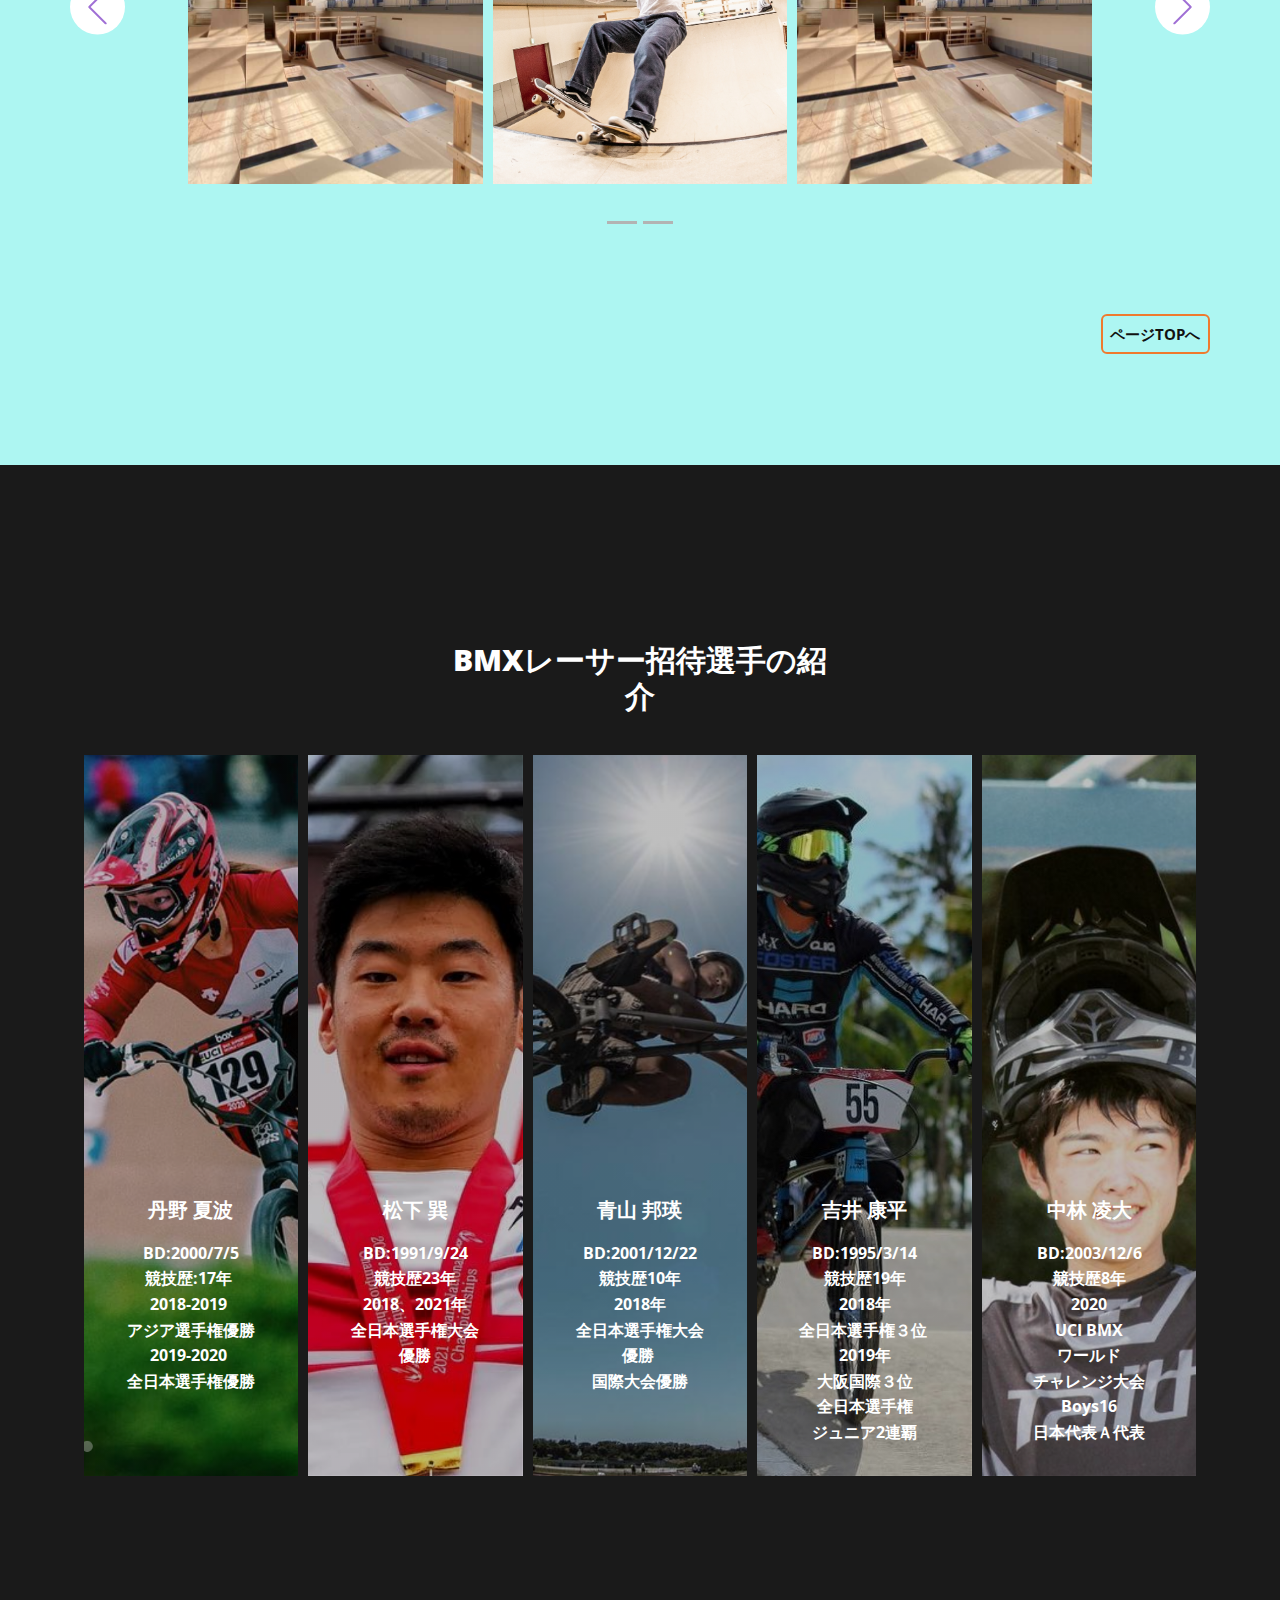
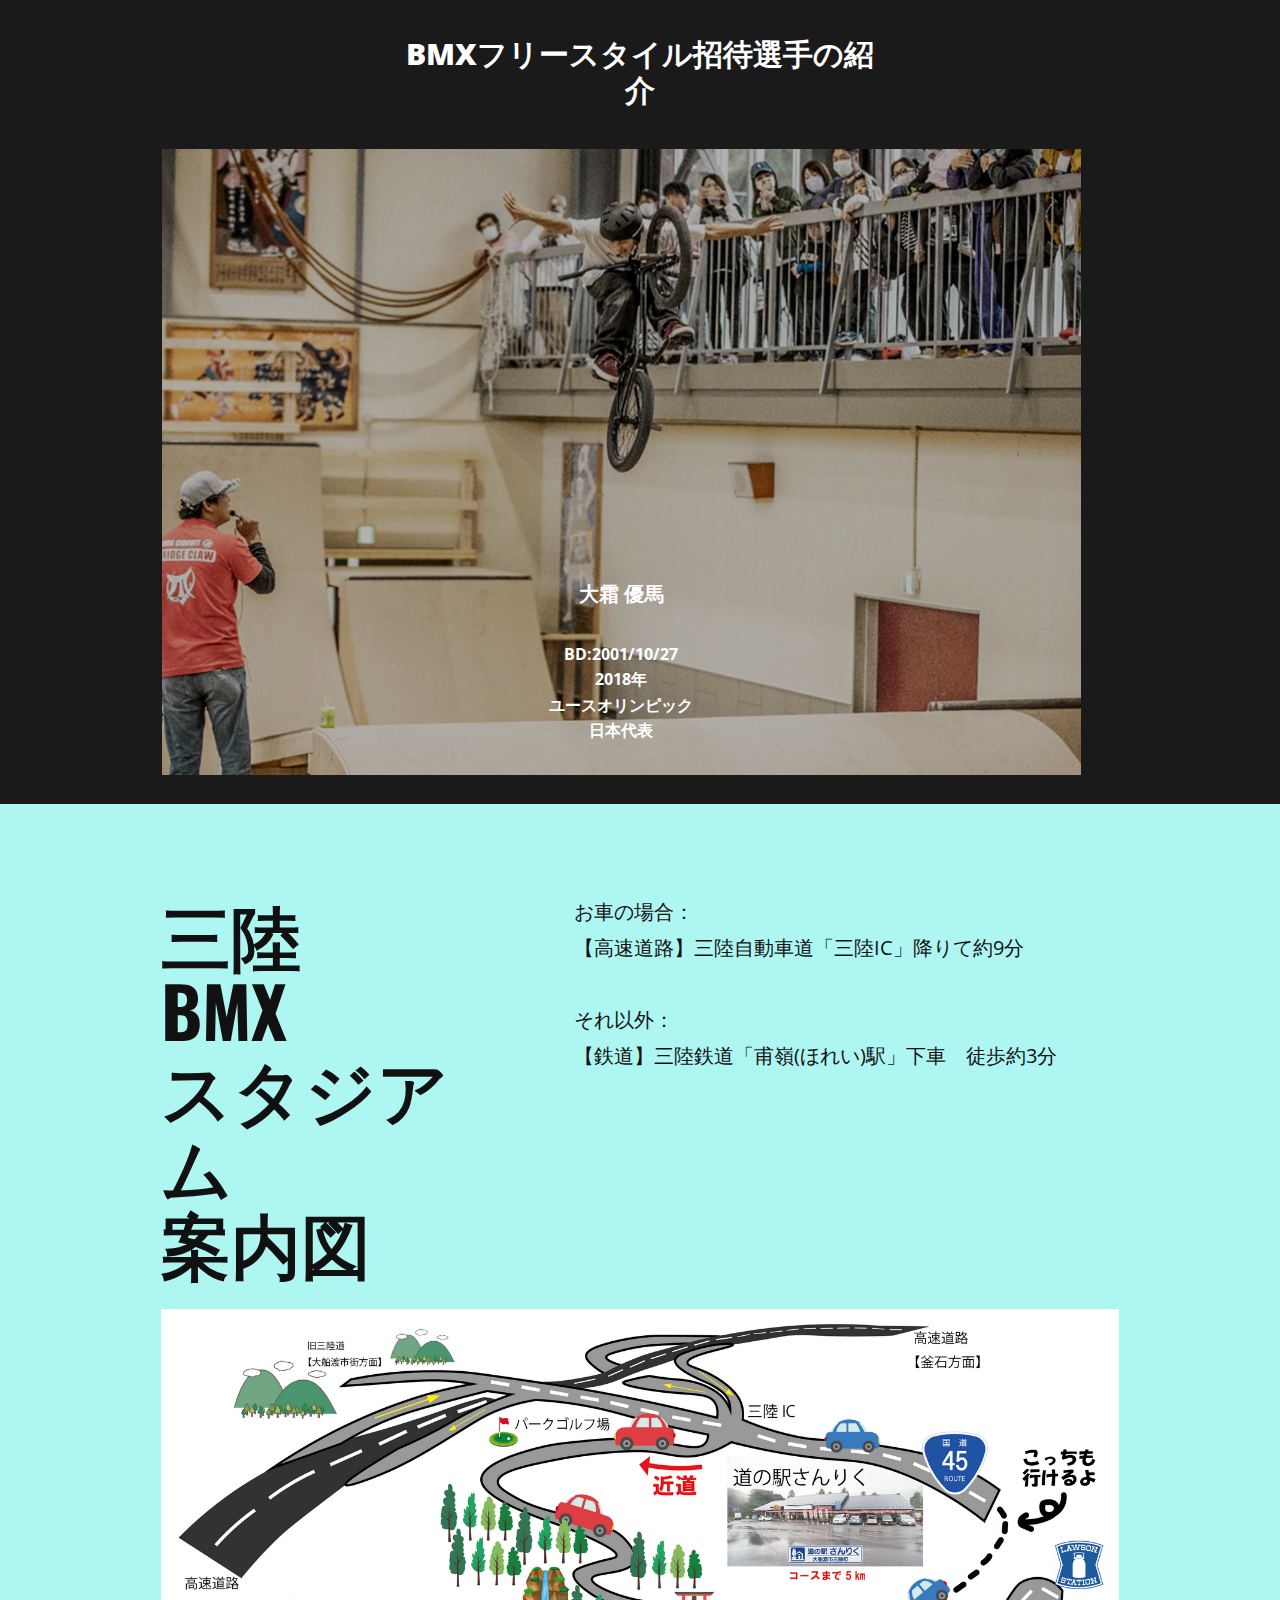
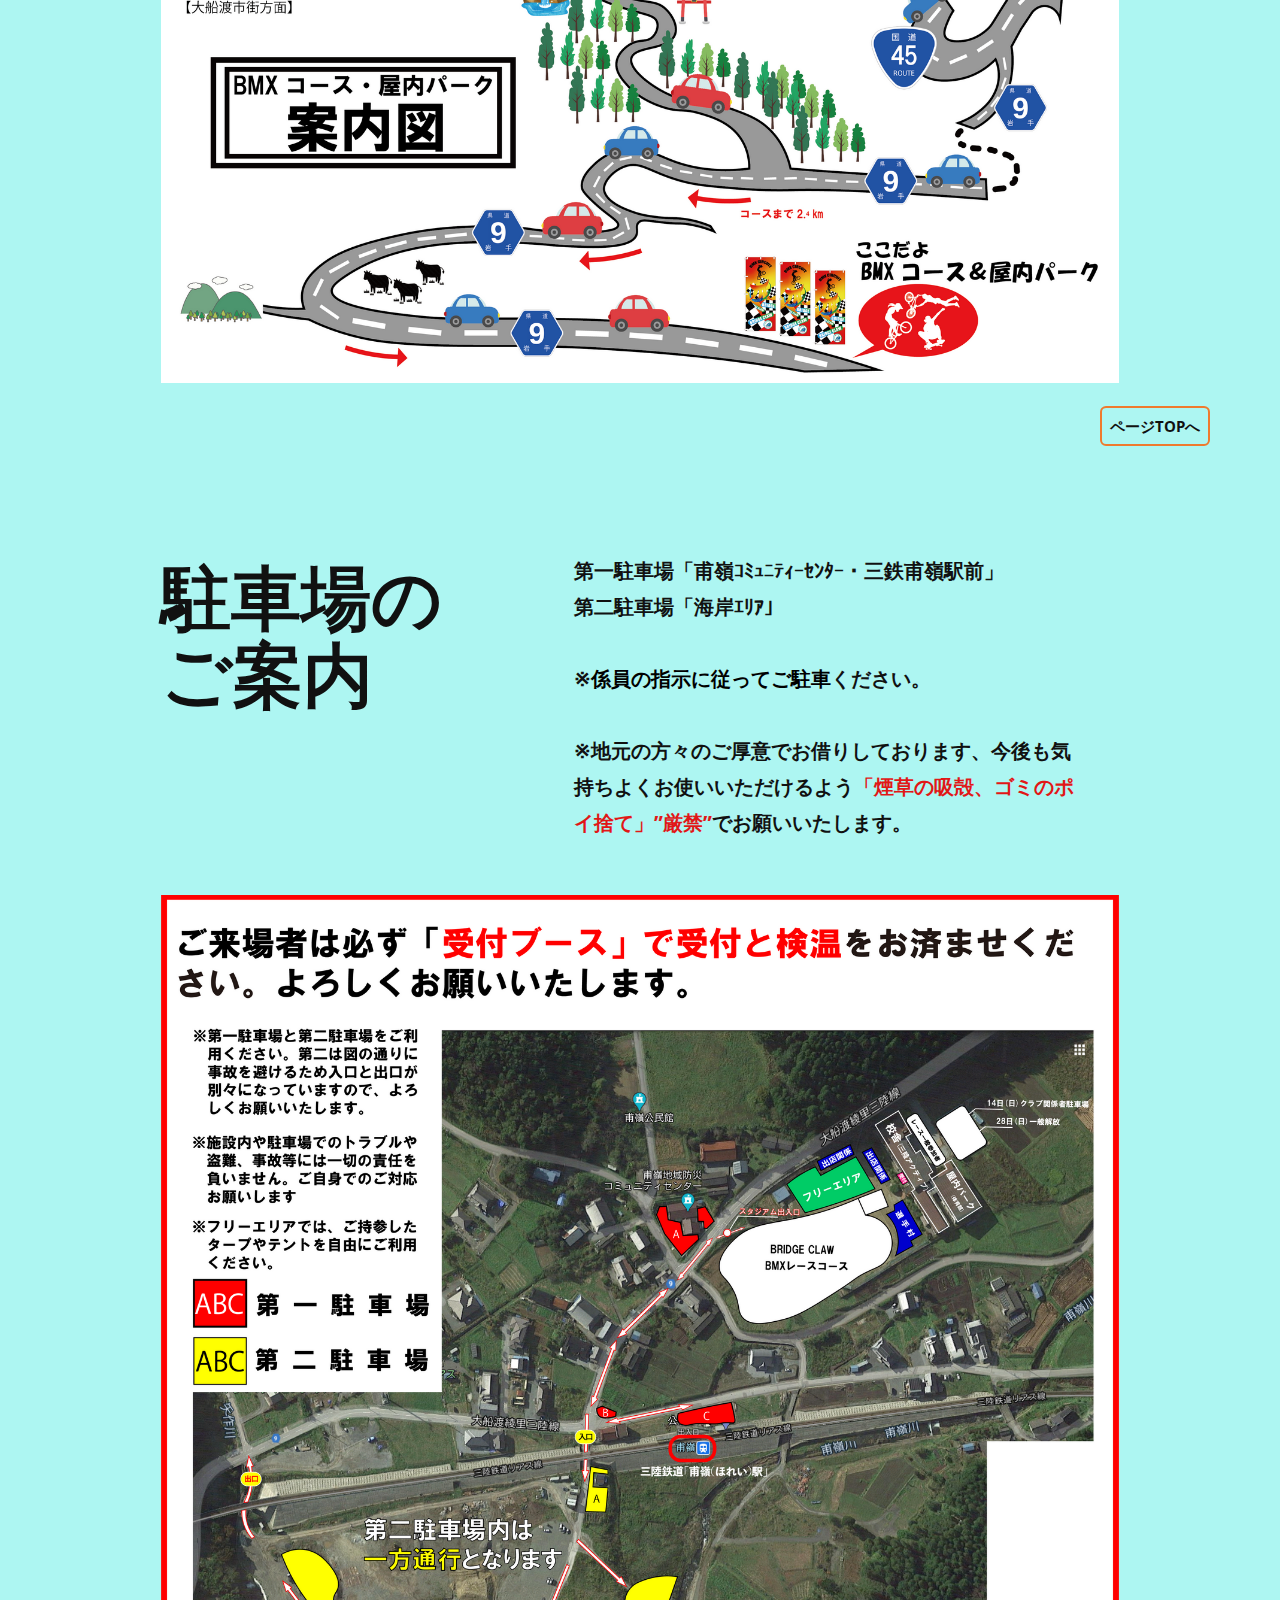
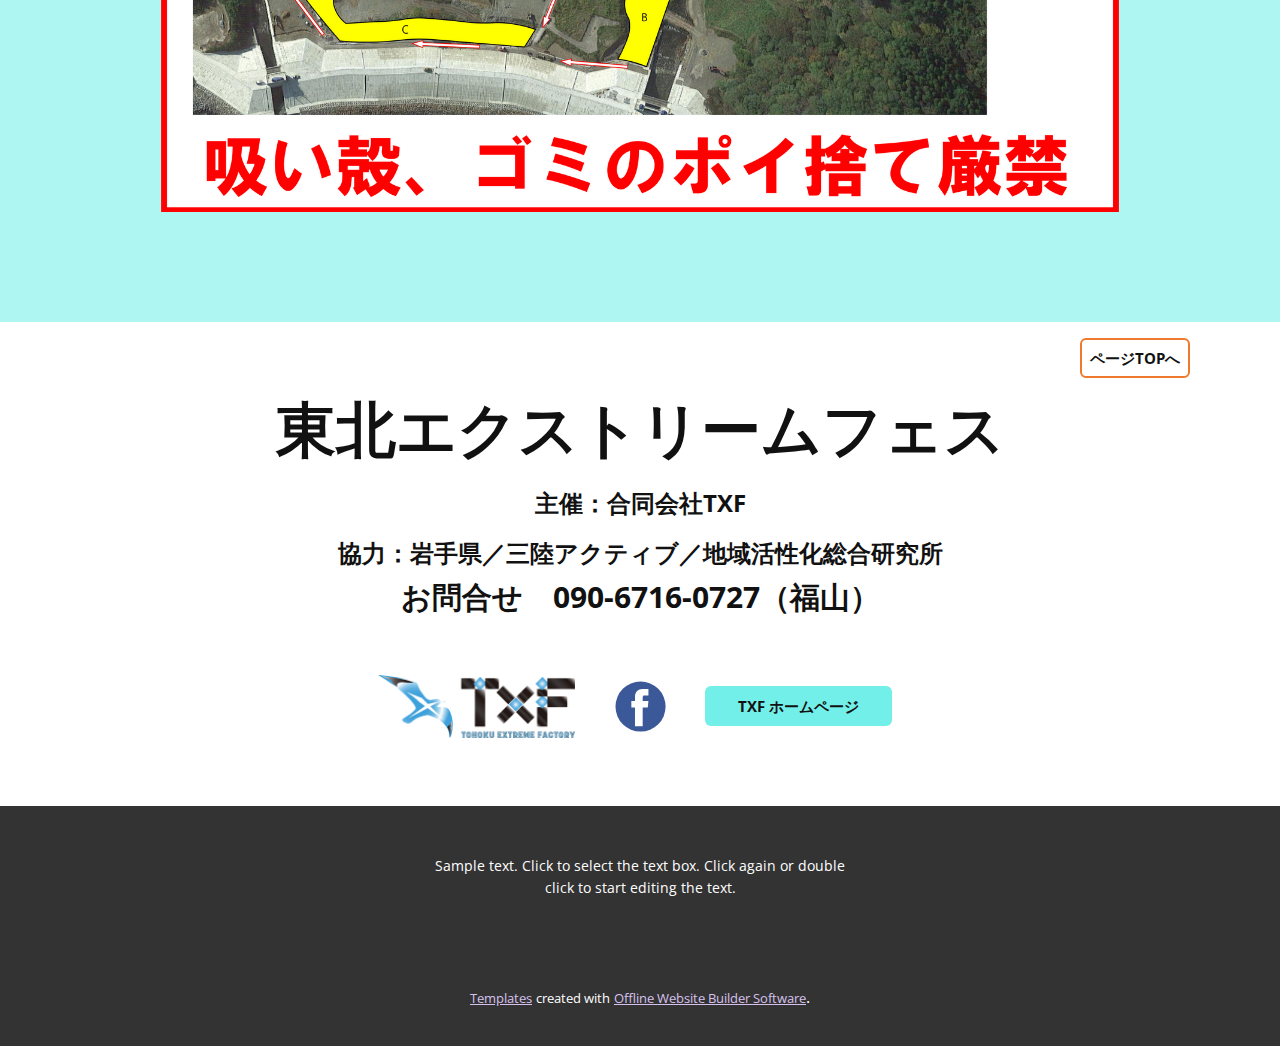
==== commit 18d71483: "ccew" ====
--- a/index.html
+++ b/index.html
@@ -392,9 +392,9 @@
               <div class="u-container-layout u-similar-container u-valign-bottom-lg u-valign-bottom-md u-valign-bottom-sm u-valign-bottom-xs u-container-layout-3">
                 <h3 class="u-text u-text-default u-text-5">救世主カレー</h3>
                 <div class="u-border-4 u-border-palette-3-base u-expanded-width u-line u-line-horizontal u-line-3"></div>
-                <img class="u-image u-image-5" src="images/6f6e4f24-6113-112d-349b-fd8540c32fc7.png" data-image-width="4023" data-image-height="3410">
+                <img class="u-image u-image-5" src="images/curry.png" data-image-width="4023" data-image-height="3410">
                 <p class="u-align-center u-text u-text-6">地球にやさしいカレー、うましっ！</p>
-                <img class="u-image u-image-6" src="images/curry.png" data-image-width="1600" data-image-height="1067">
+                <img class="u-image u-image-6" src="images/stew-3393172_19201.jpg" data-image-width="1600" data-image-height="1067">
               </div>
             </div>
             <div class="u-container-style u-list-item u-repeater-item u-white u-list-item-4">
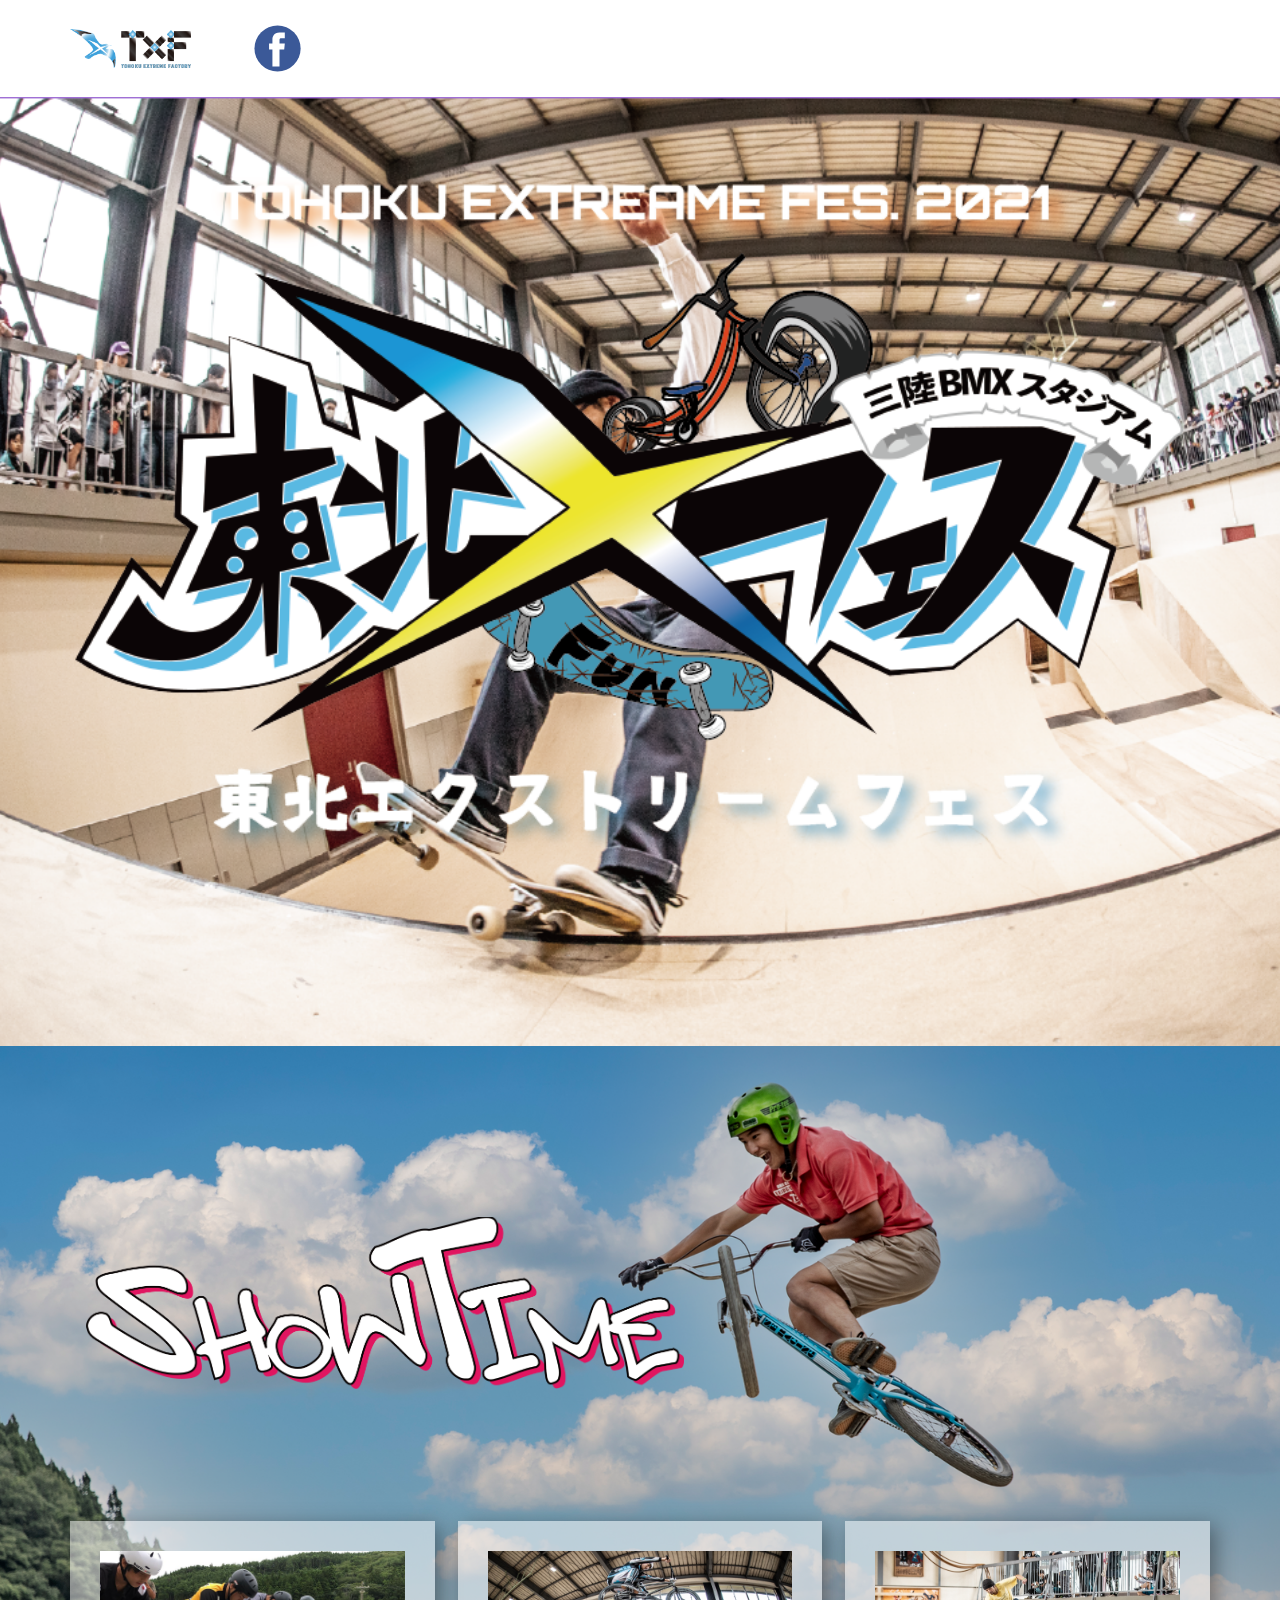
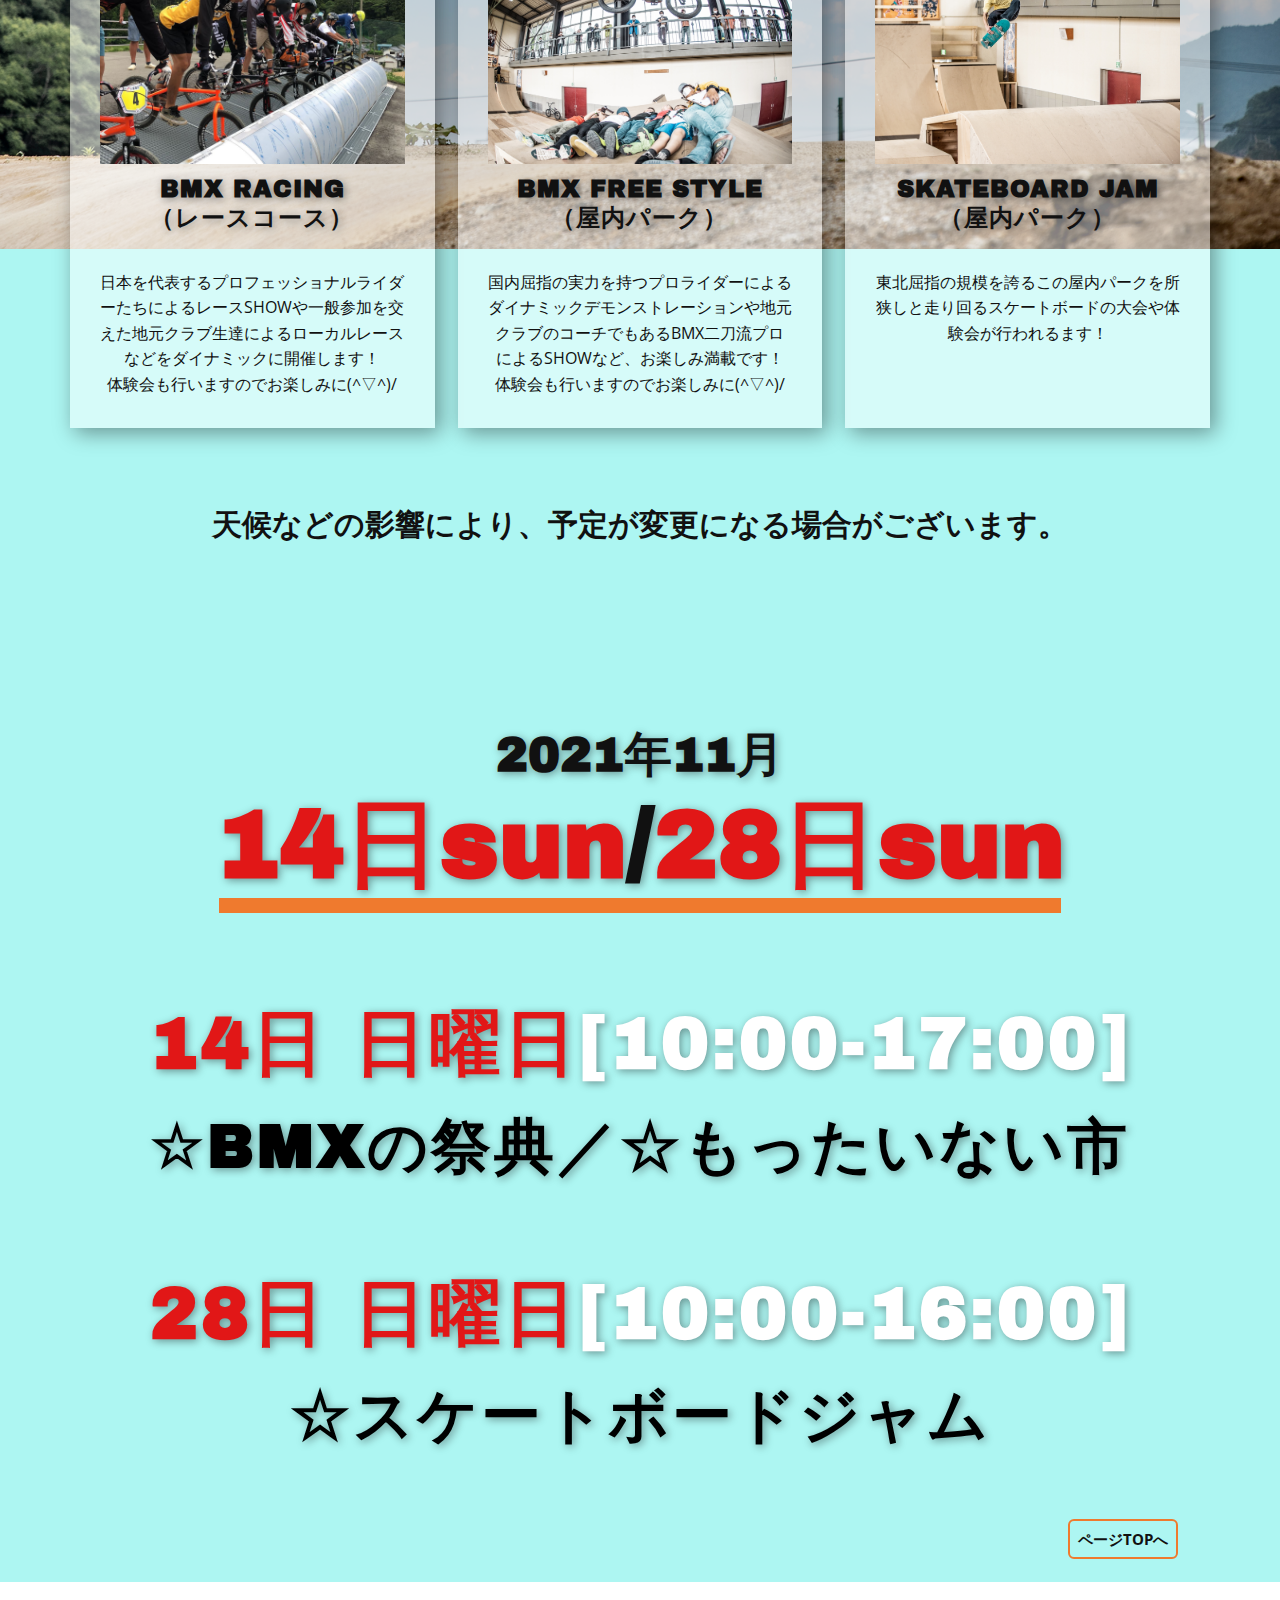
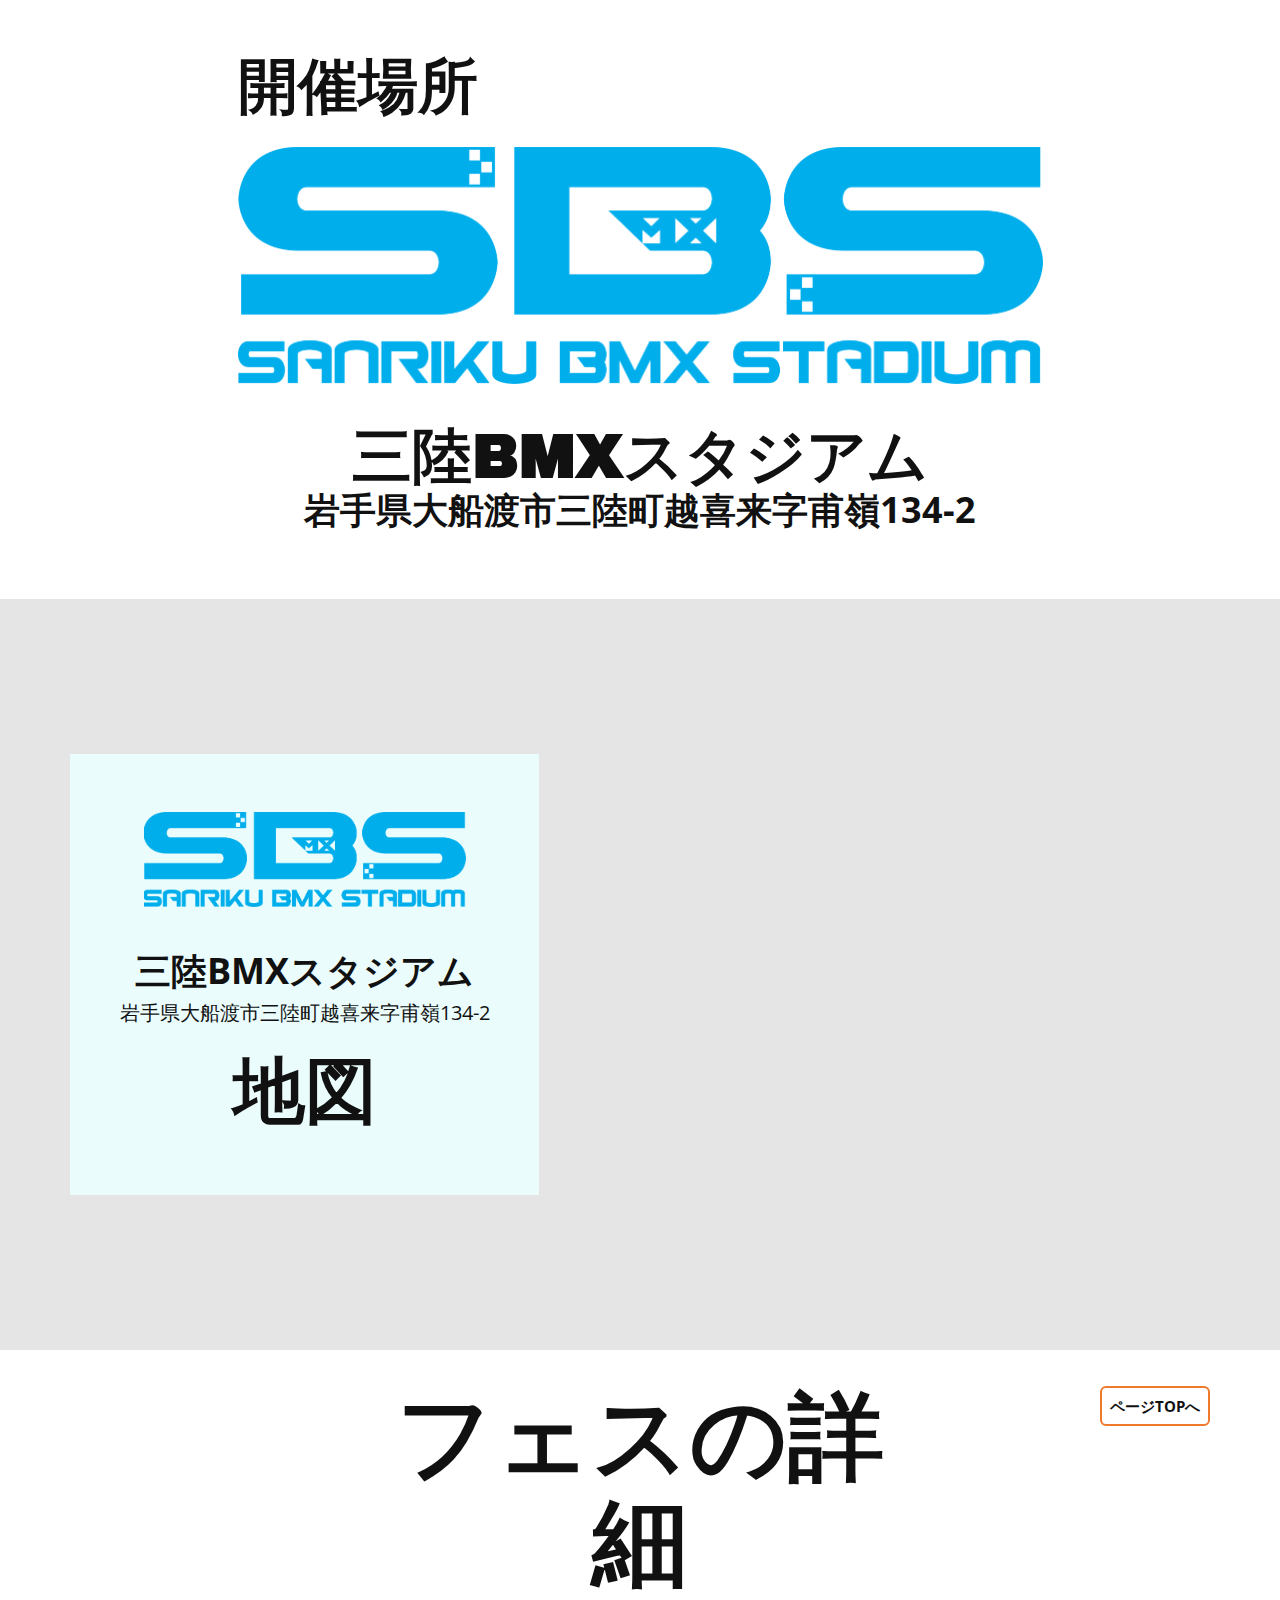
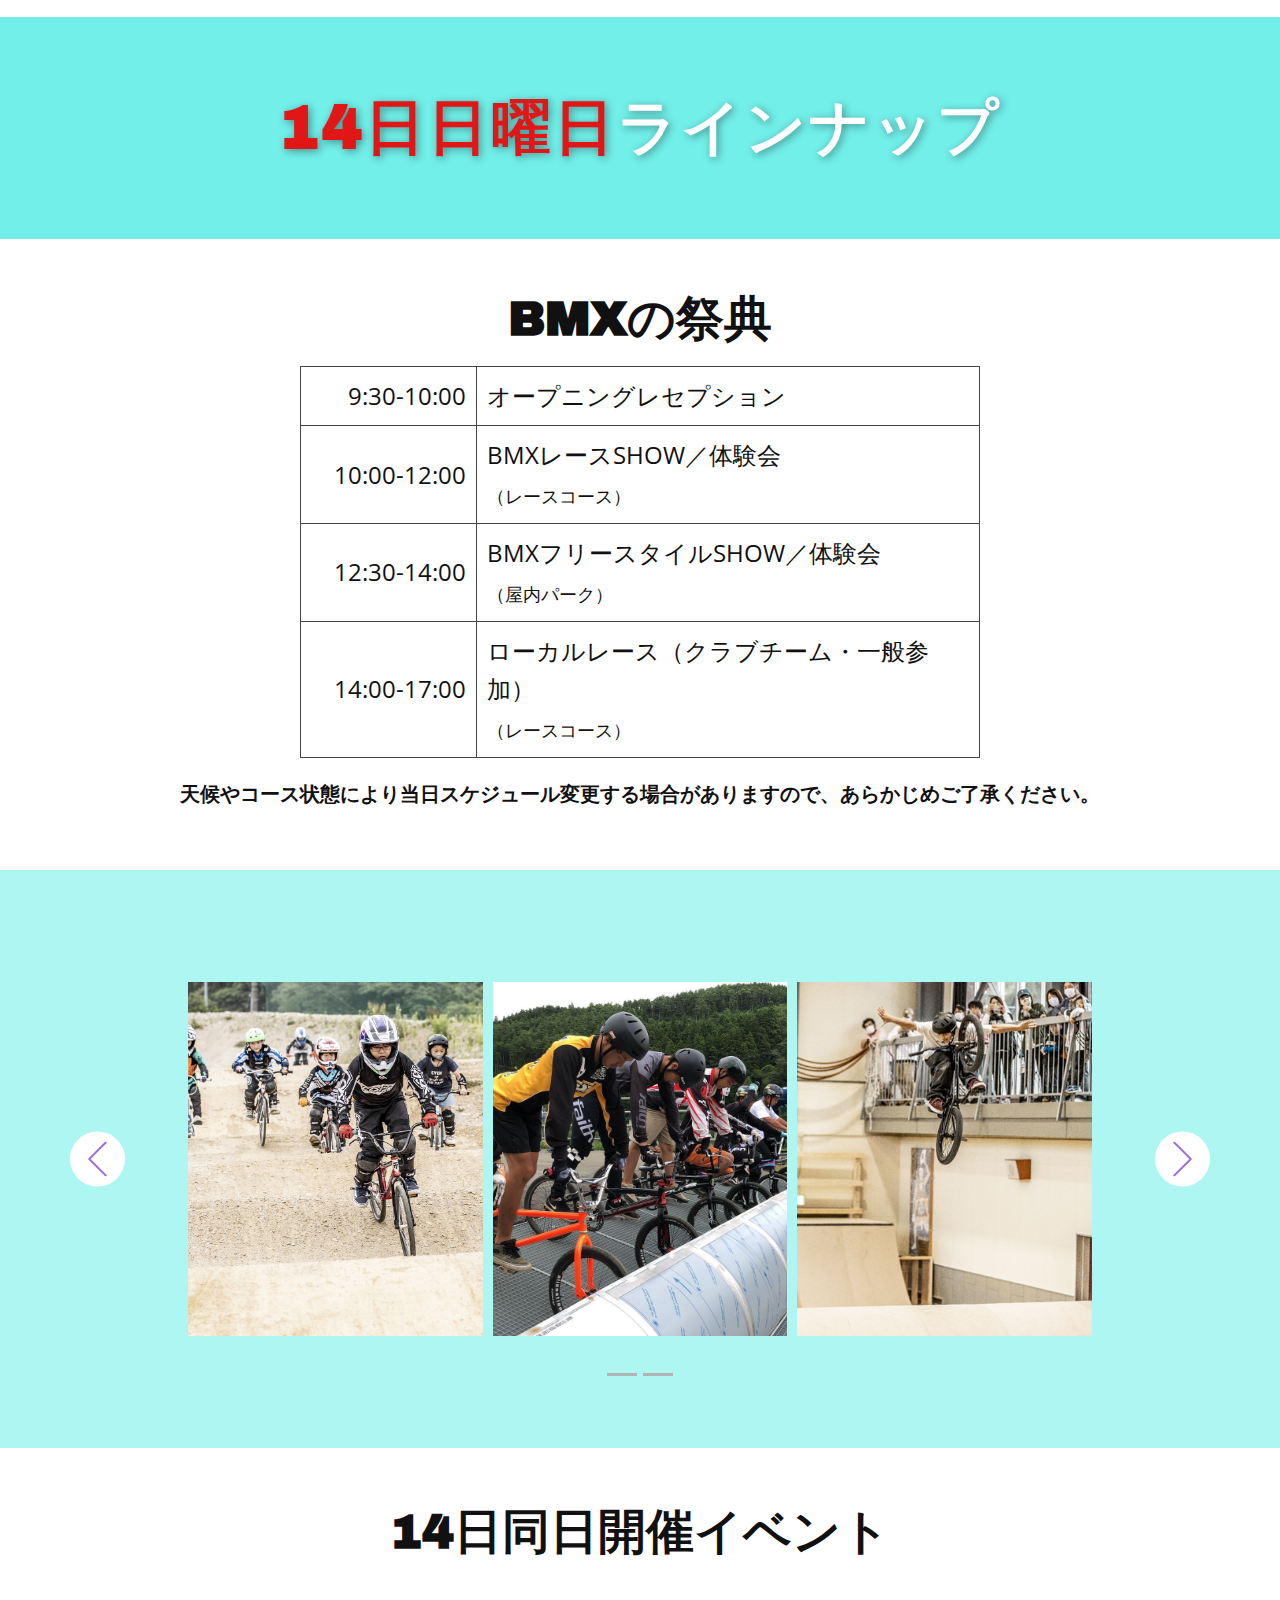
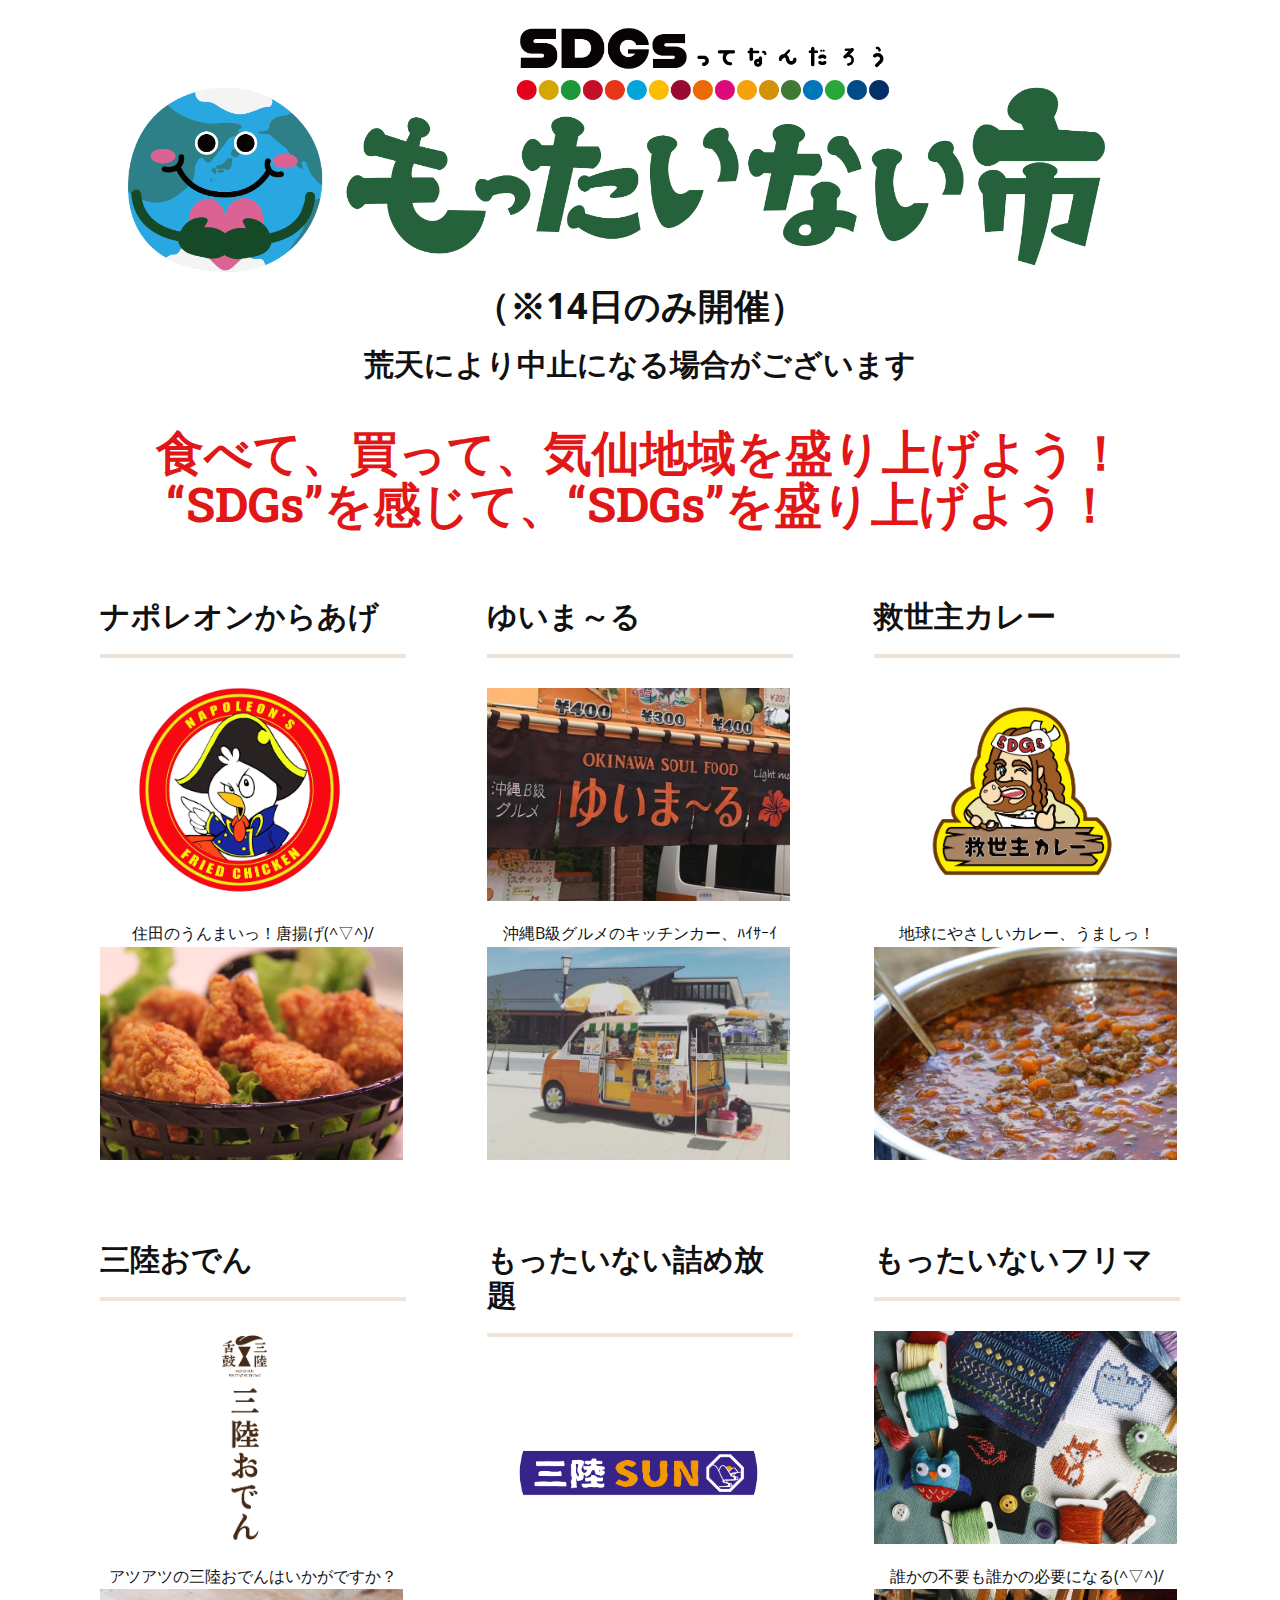
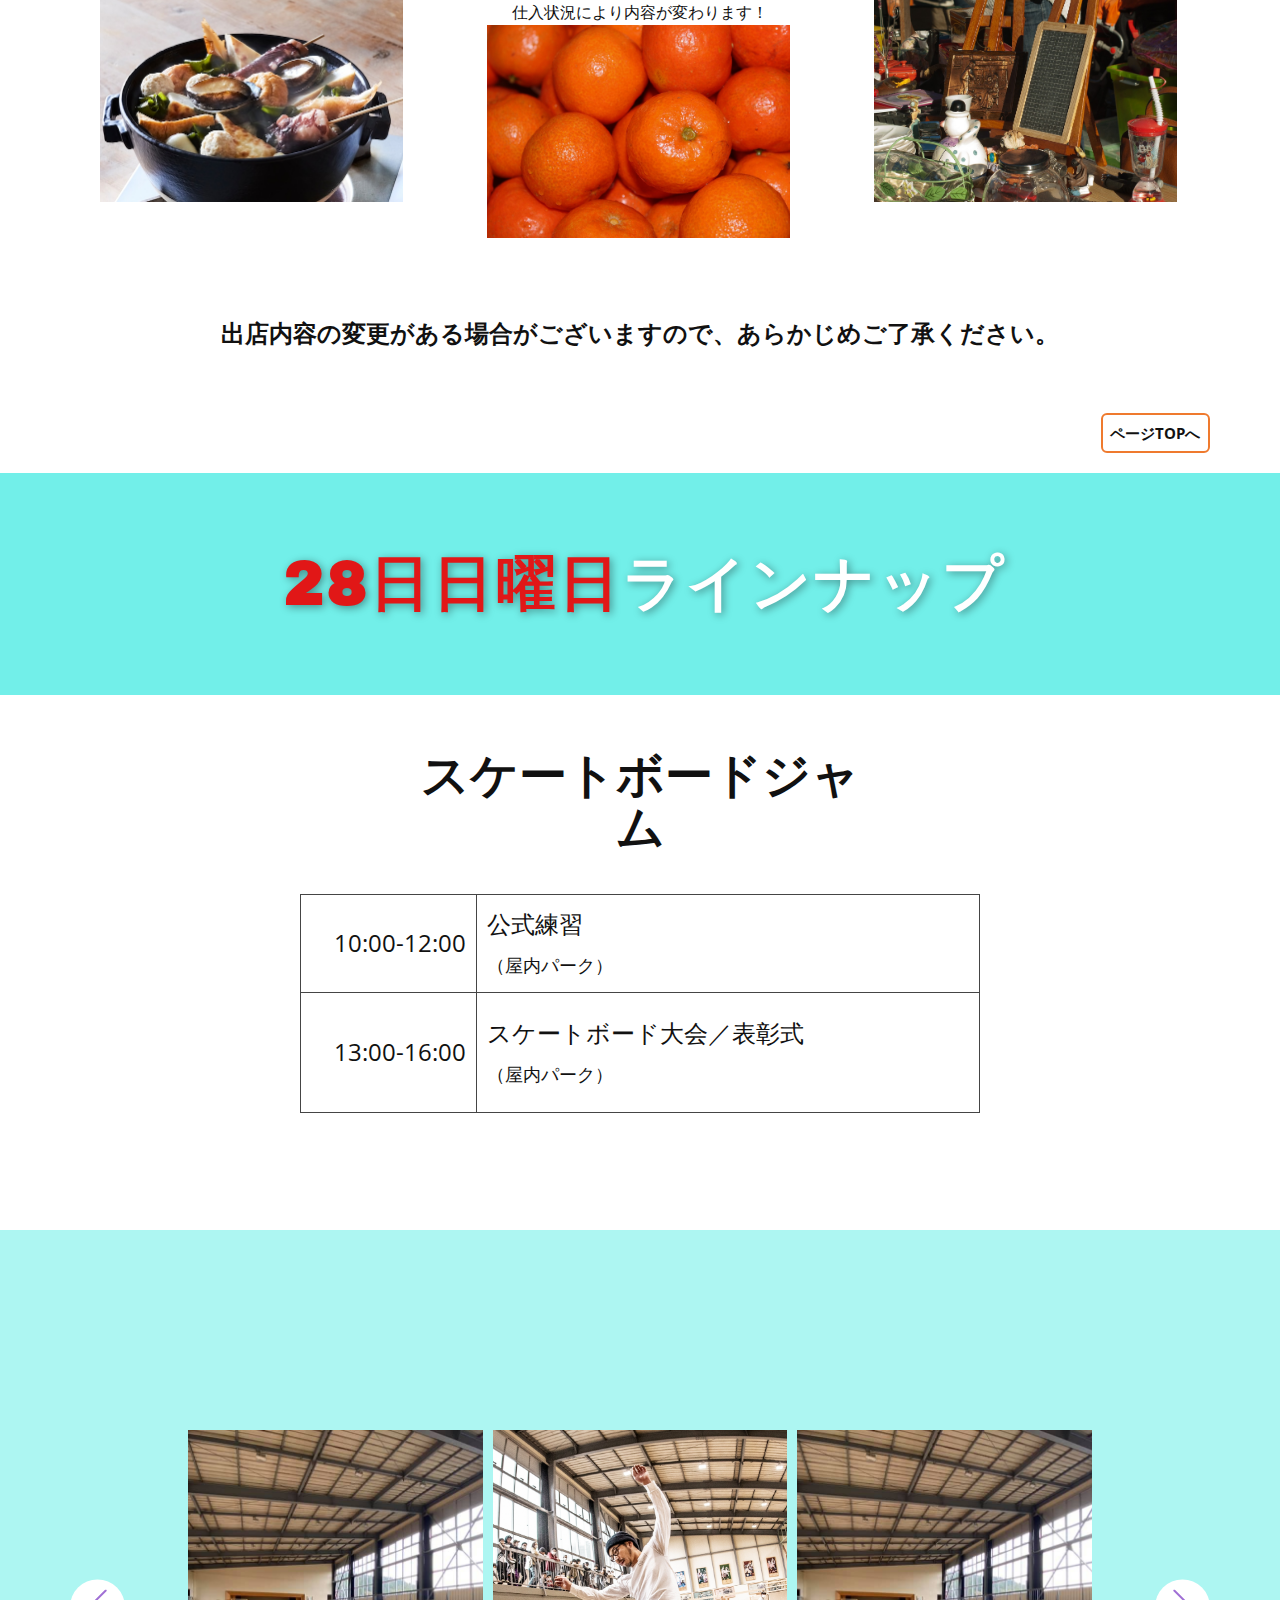
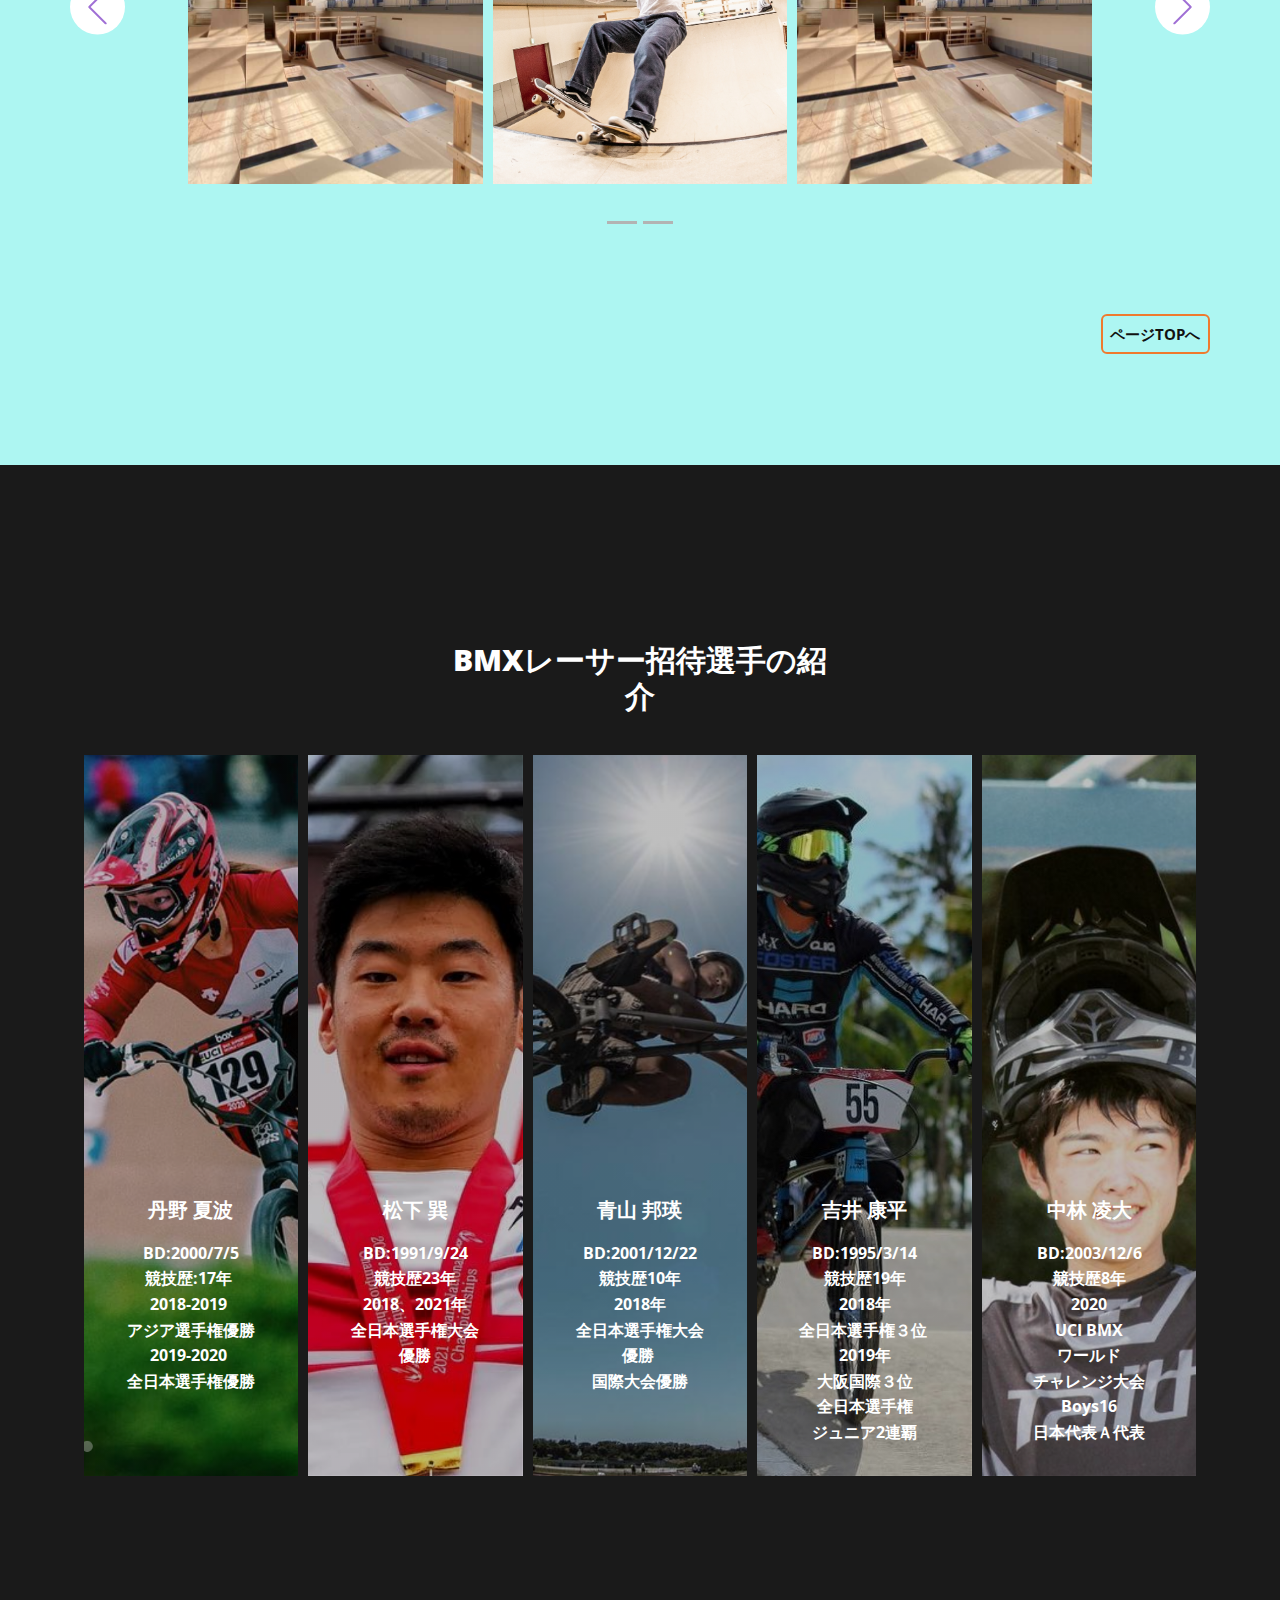
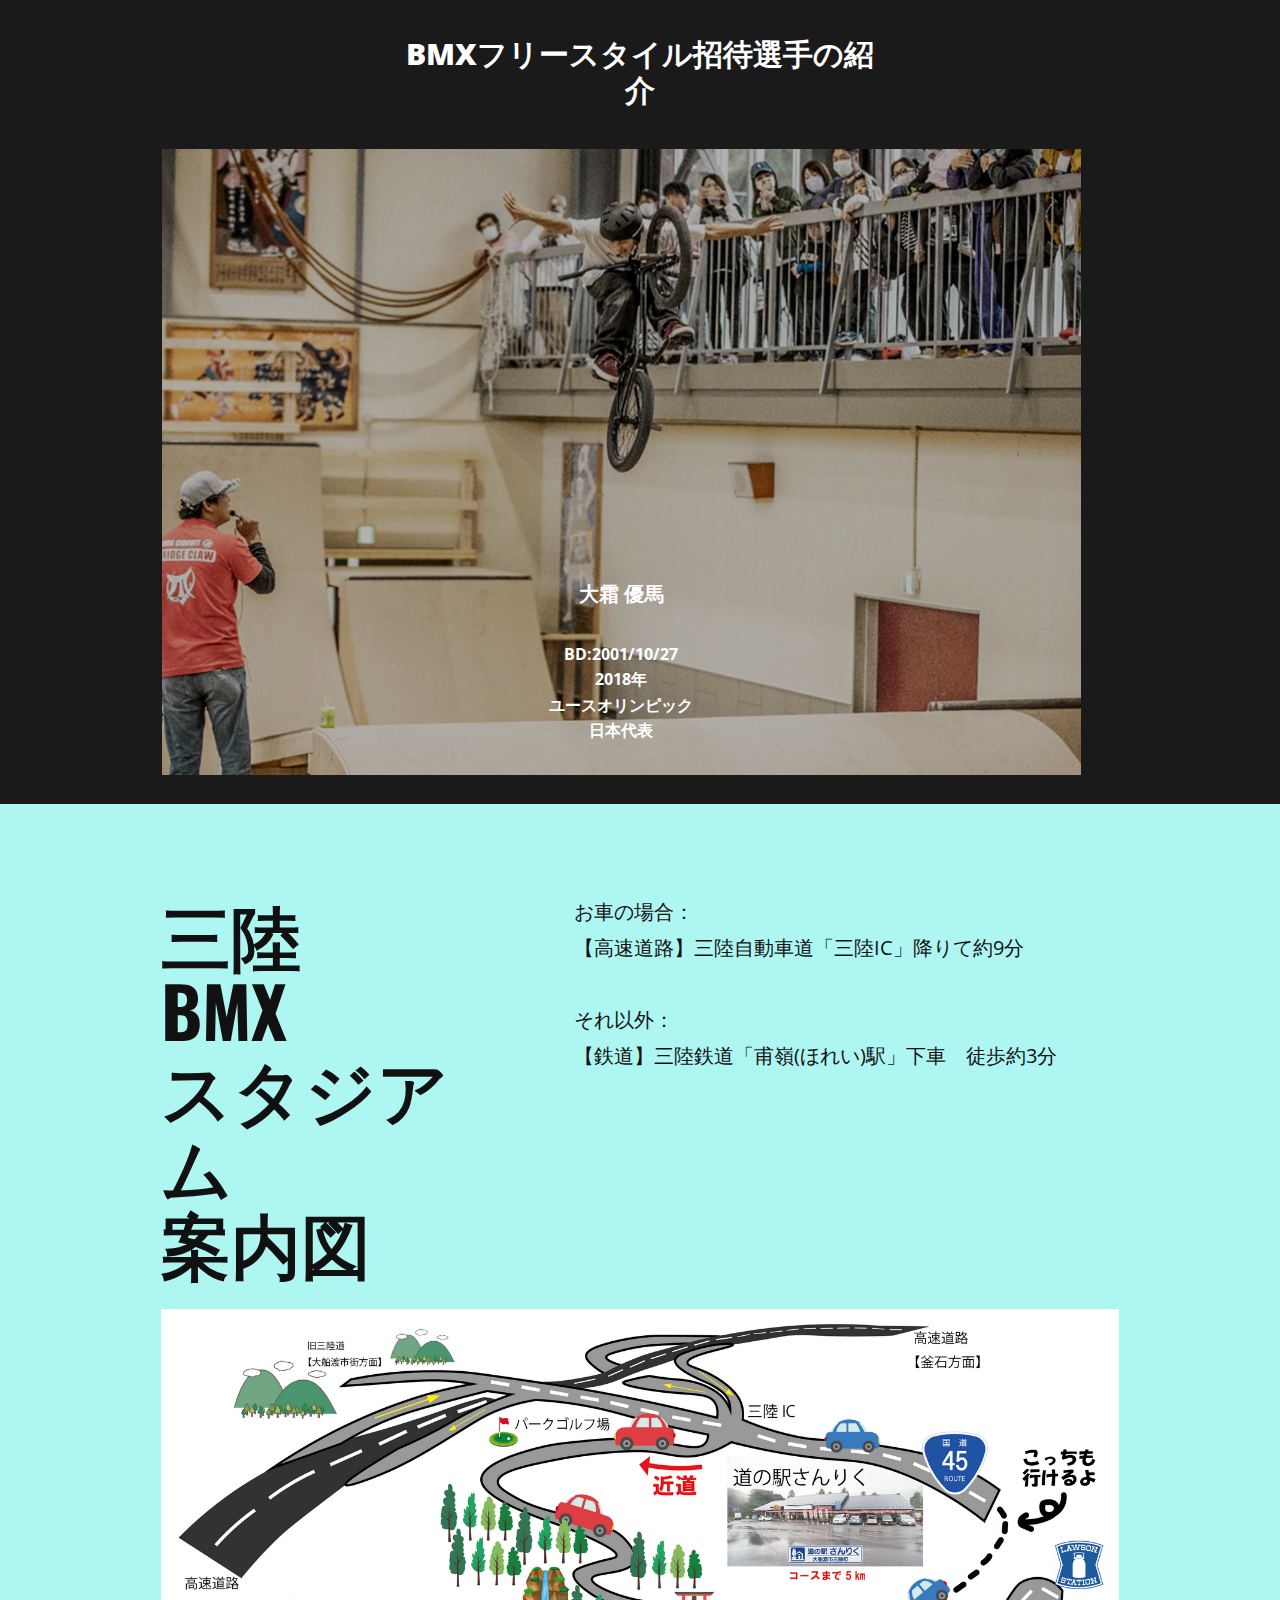
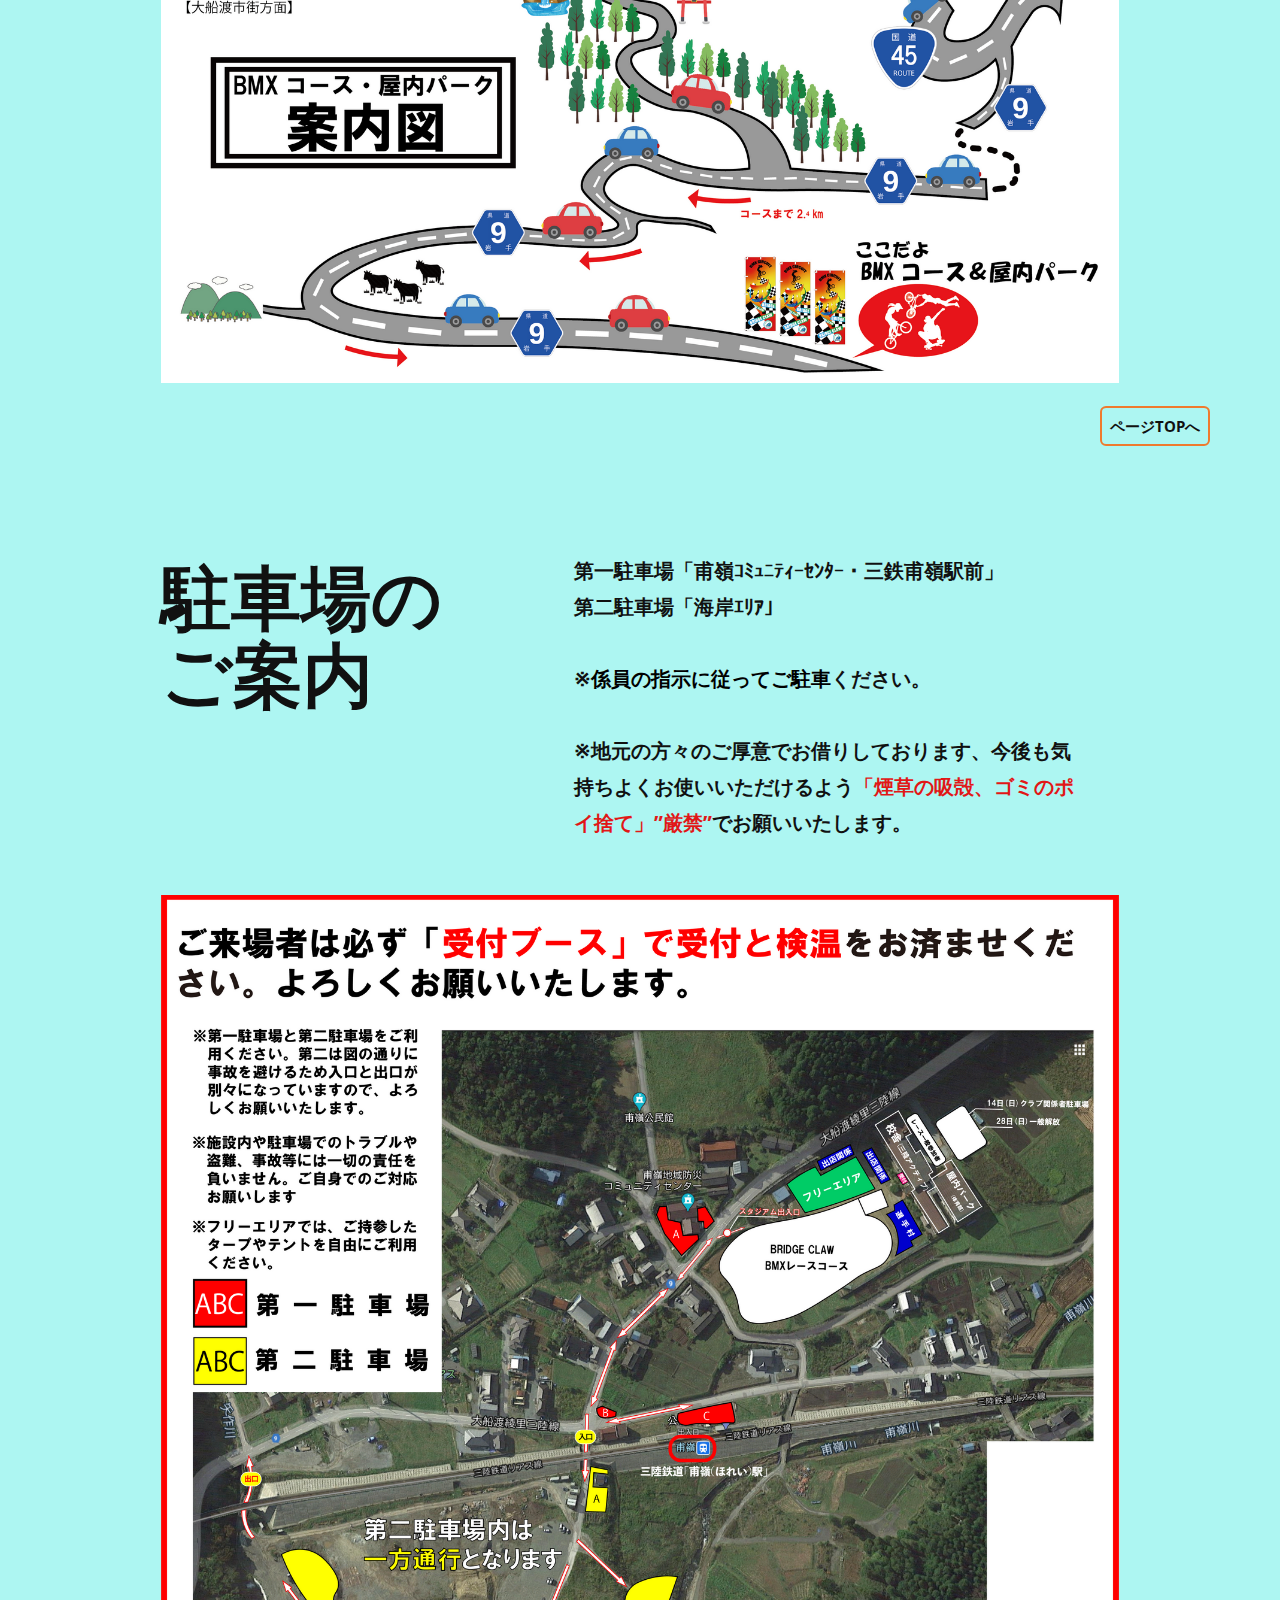
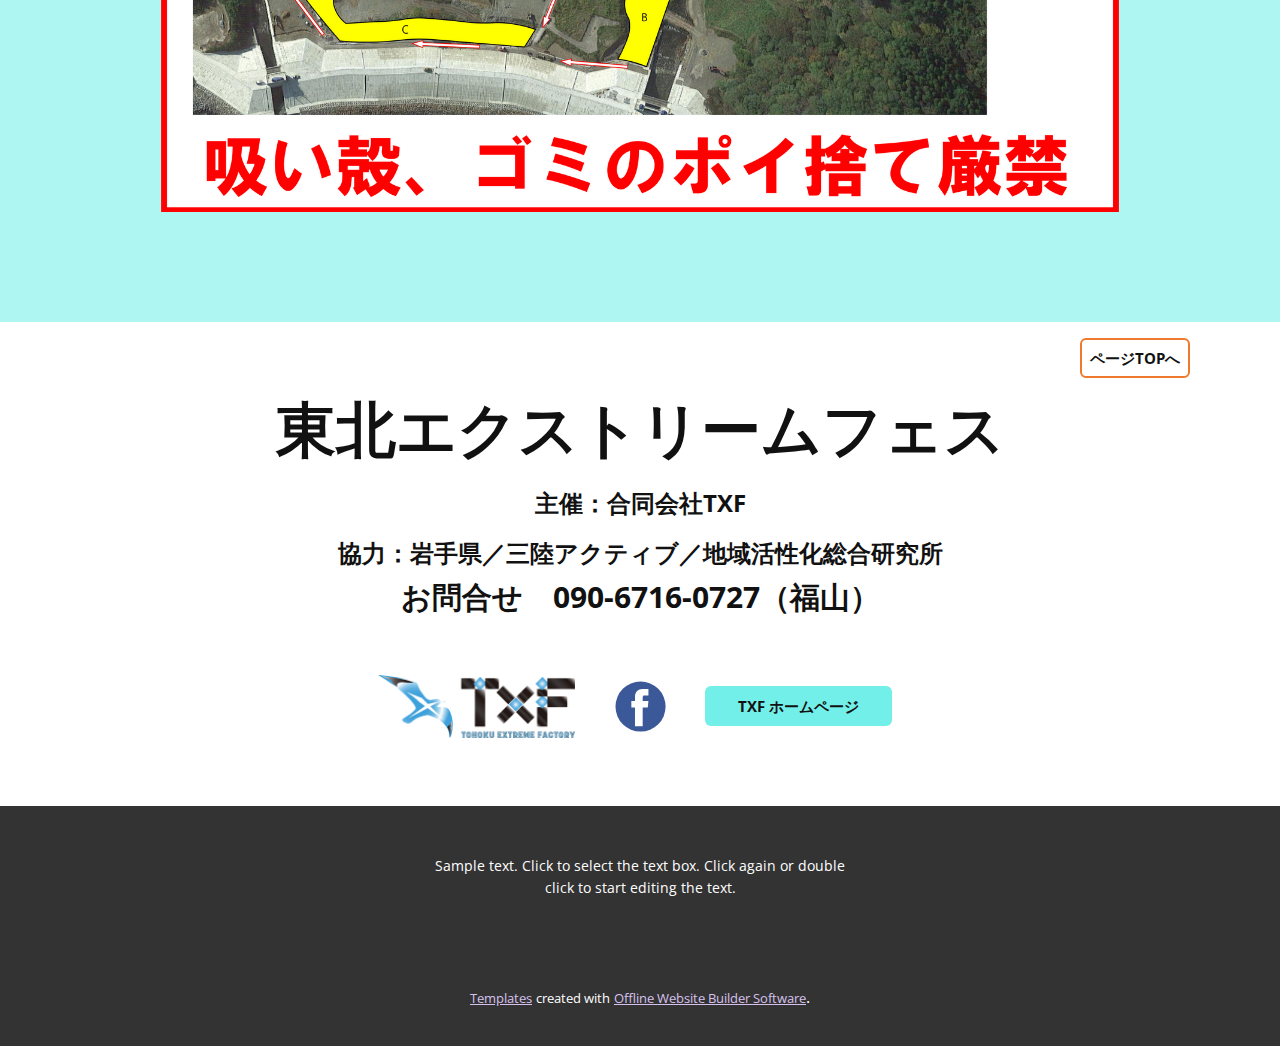
==== commit 6a391bfd: "Update index.html" ====
--- a/index.html
+++ b/index.html
@@ -6,7 +6,7 @@
     <meta name="keywords" content="Sport Club, About Gym, Our sports club is open!, Come workout with us, Membership Benefits, Contact Us">
     <meta name="description" content="">
     <meta name="page_type" content="np-template-header-footer-from-plugin">
-    <title>Home</title>
+    <title>東北エクストリームフェス2021</title>
     <link rel="stylesheet" href="nicepage.css" media="screen">
 <link rel="stylesheet" href="Home.css" media="screen">
     <script class="u-script" type="text/javascript" src="jquery.js" defer=""></script>
@@ -732,4 +732,4 @@
       </a>. 
     </section>
   </body>
-</html>+</html>
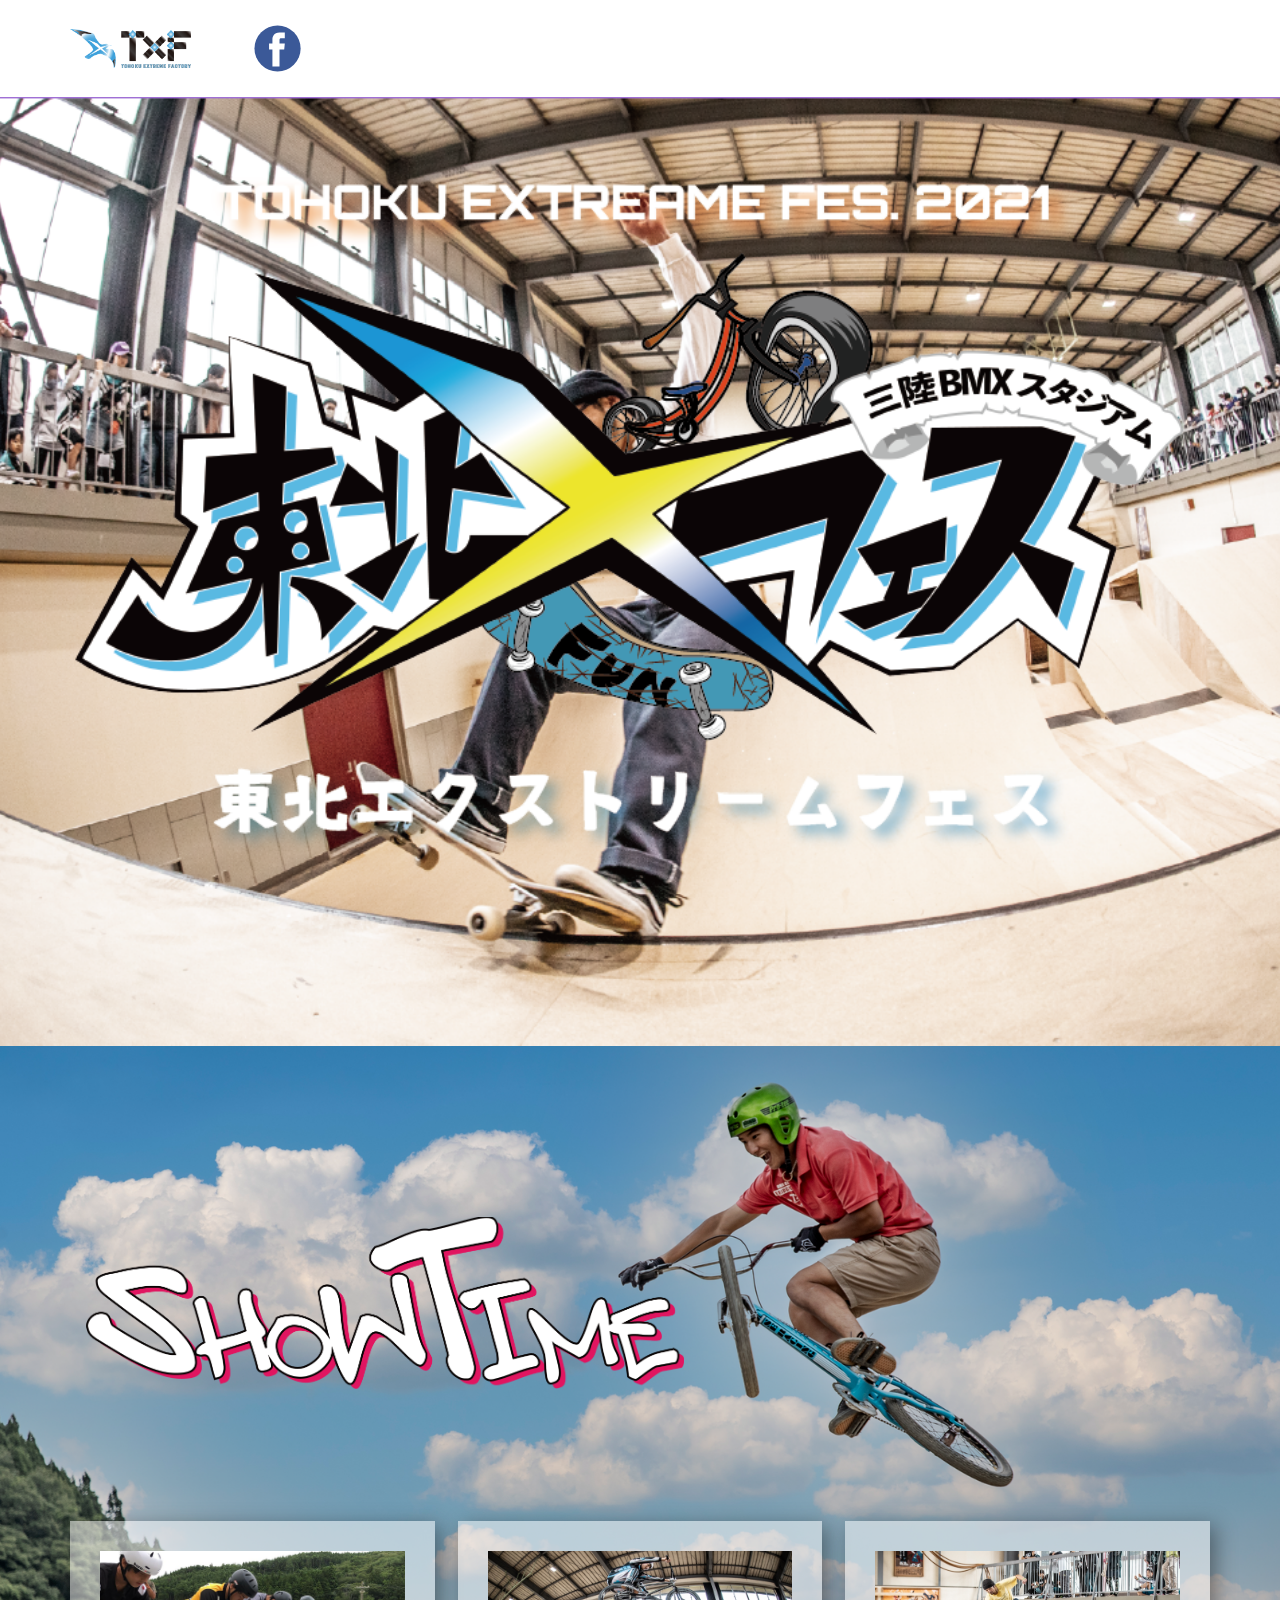
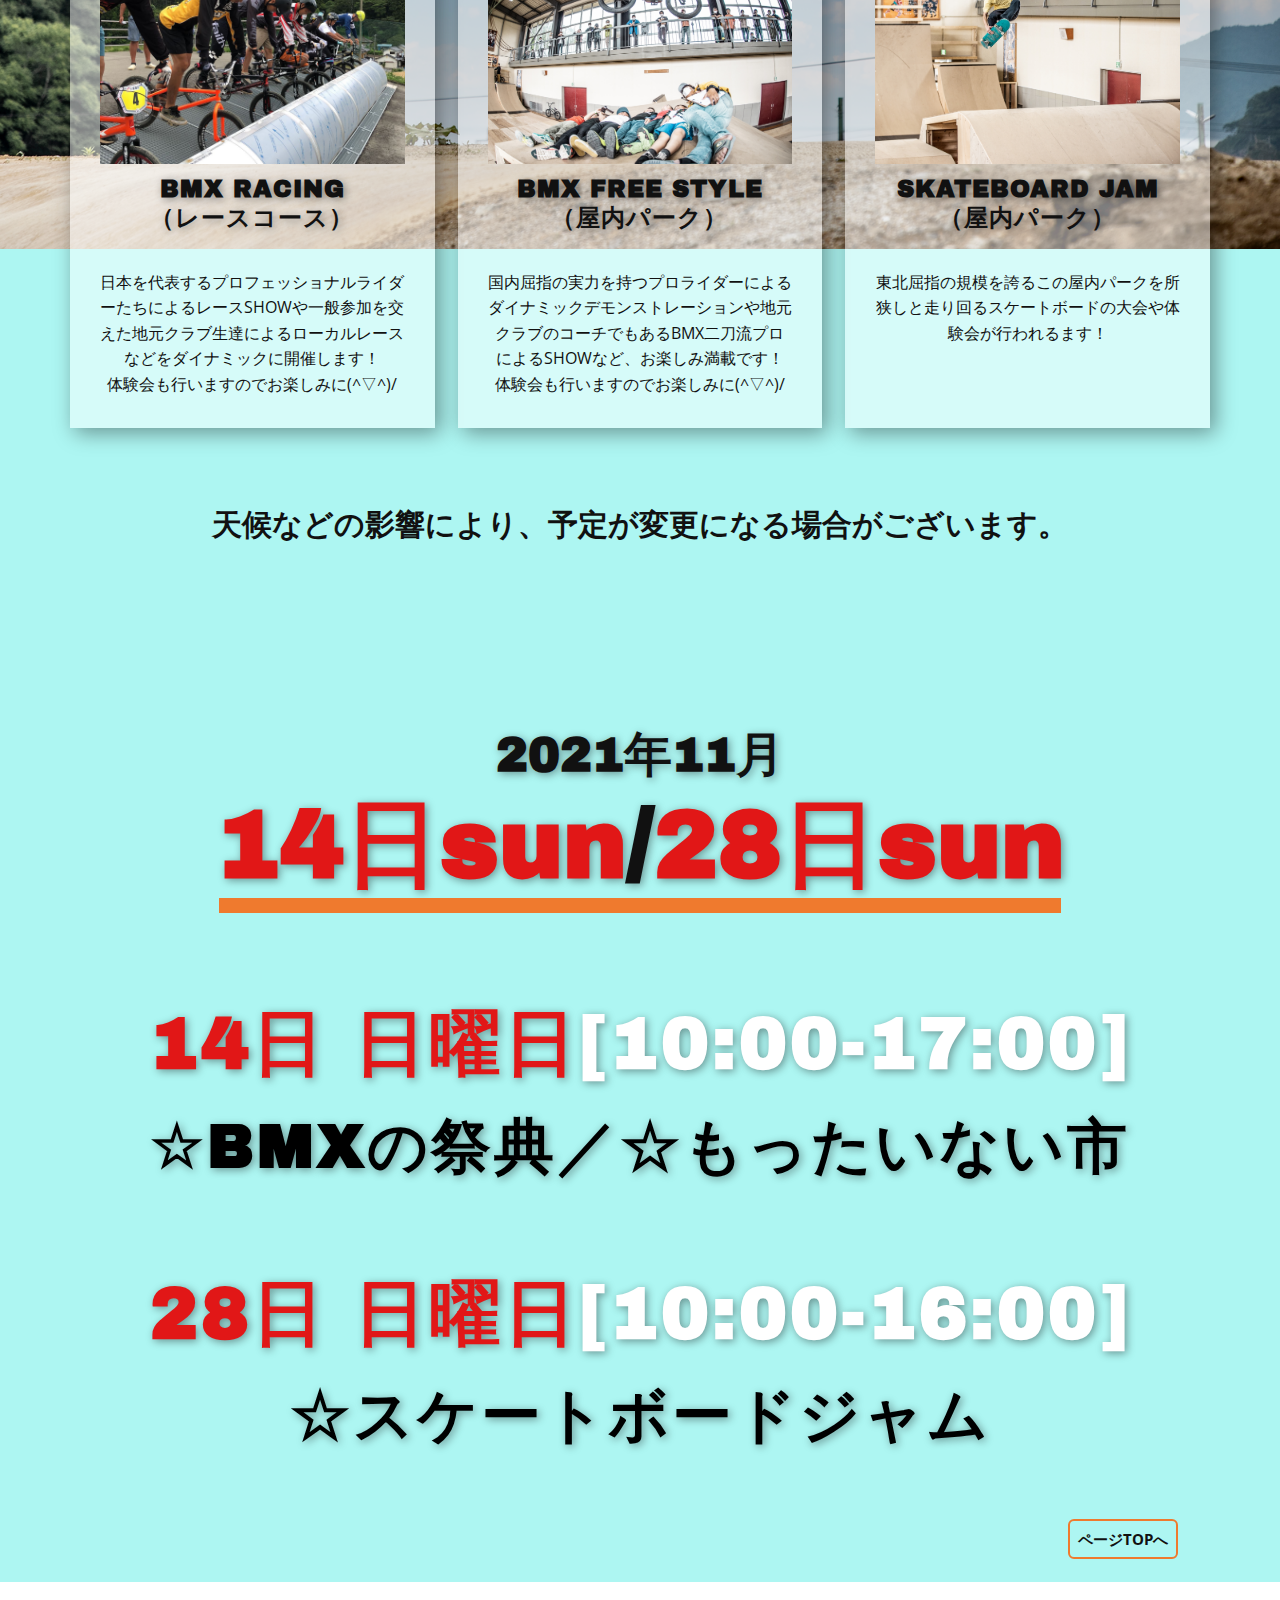
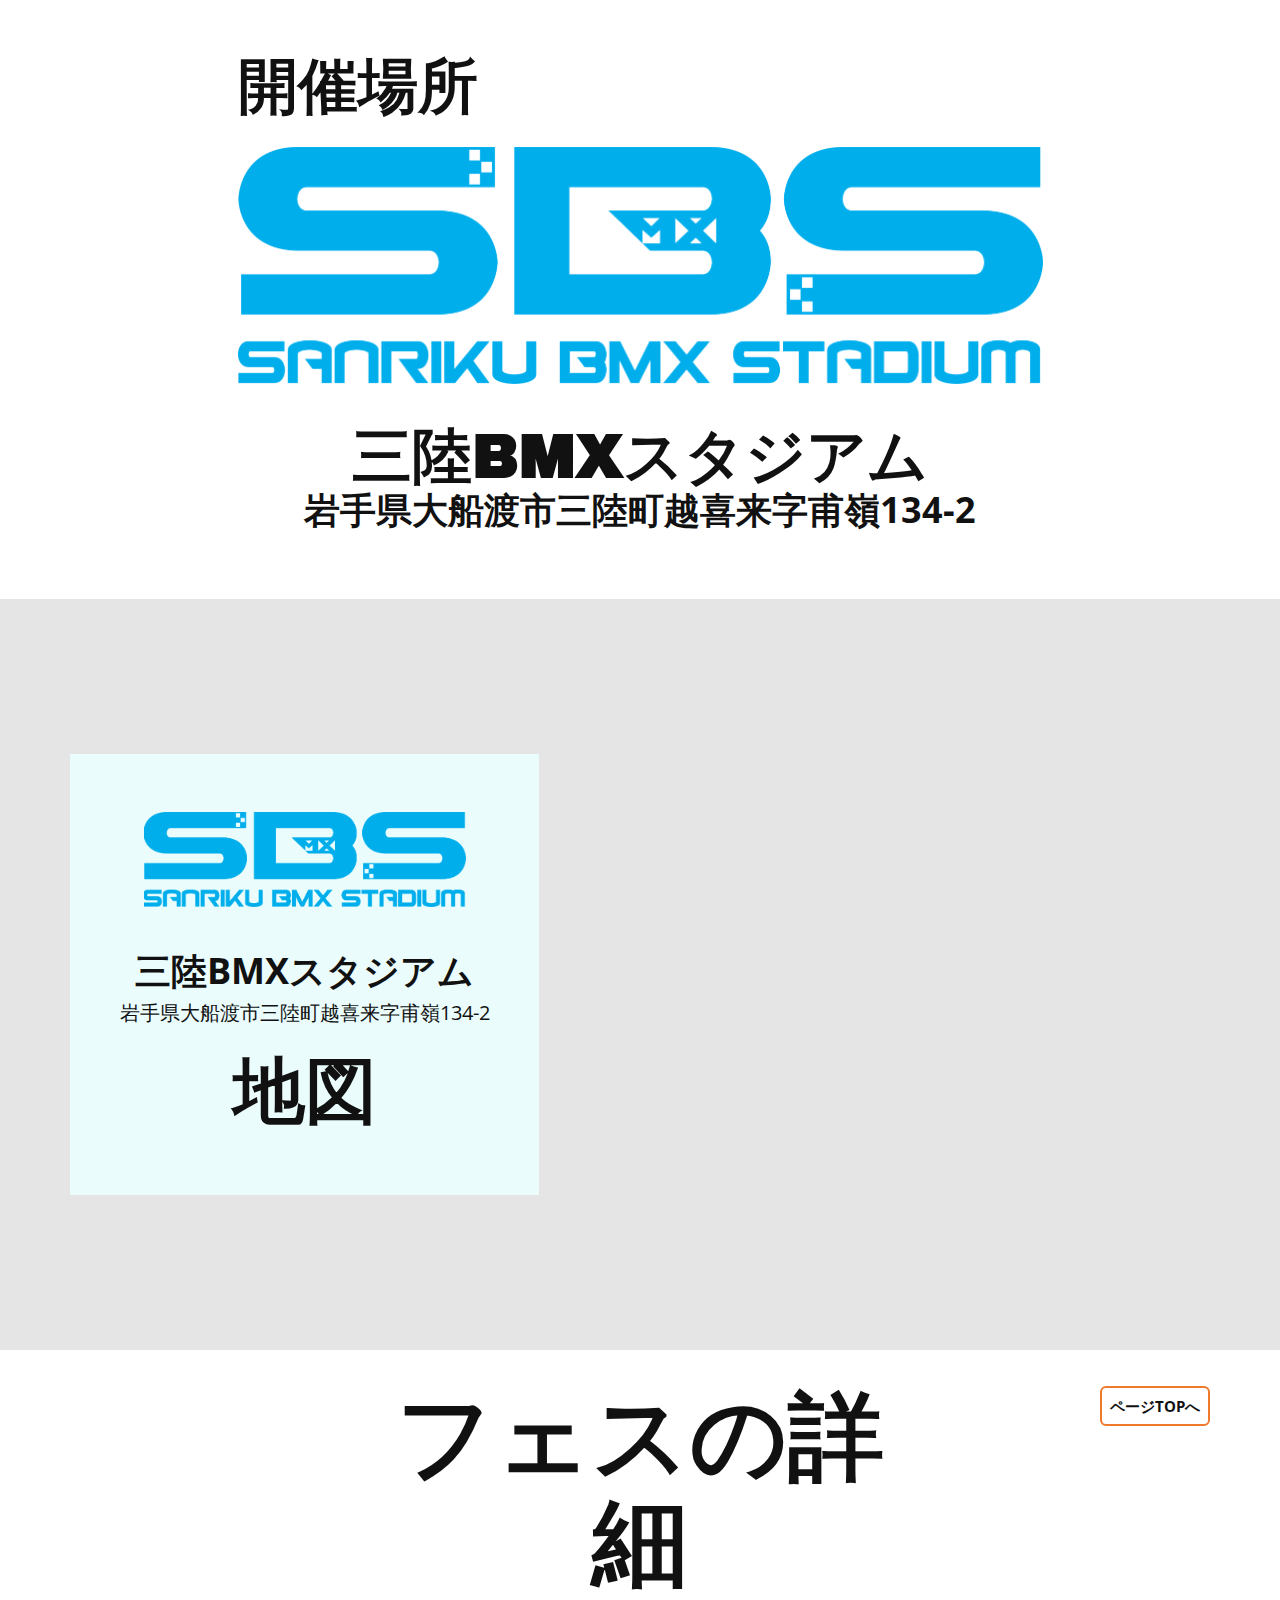
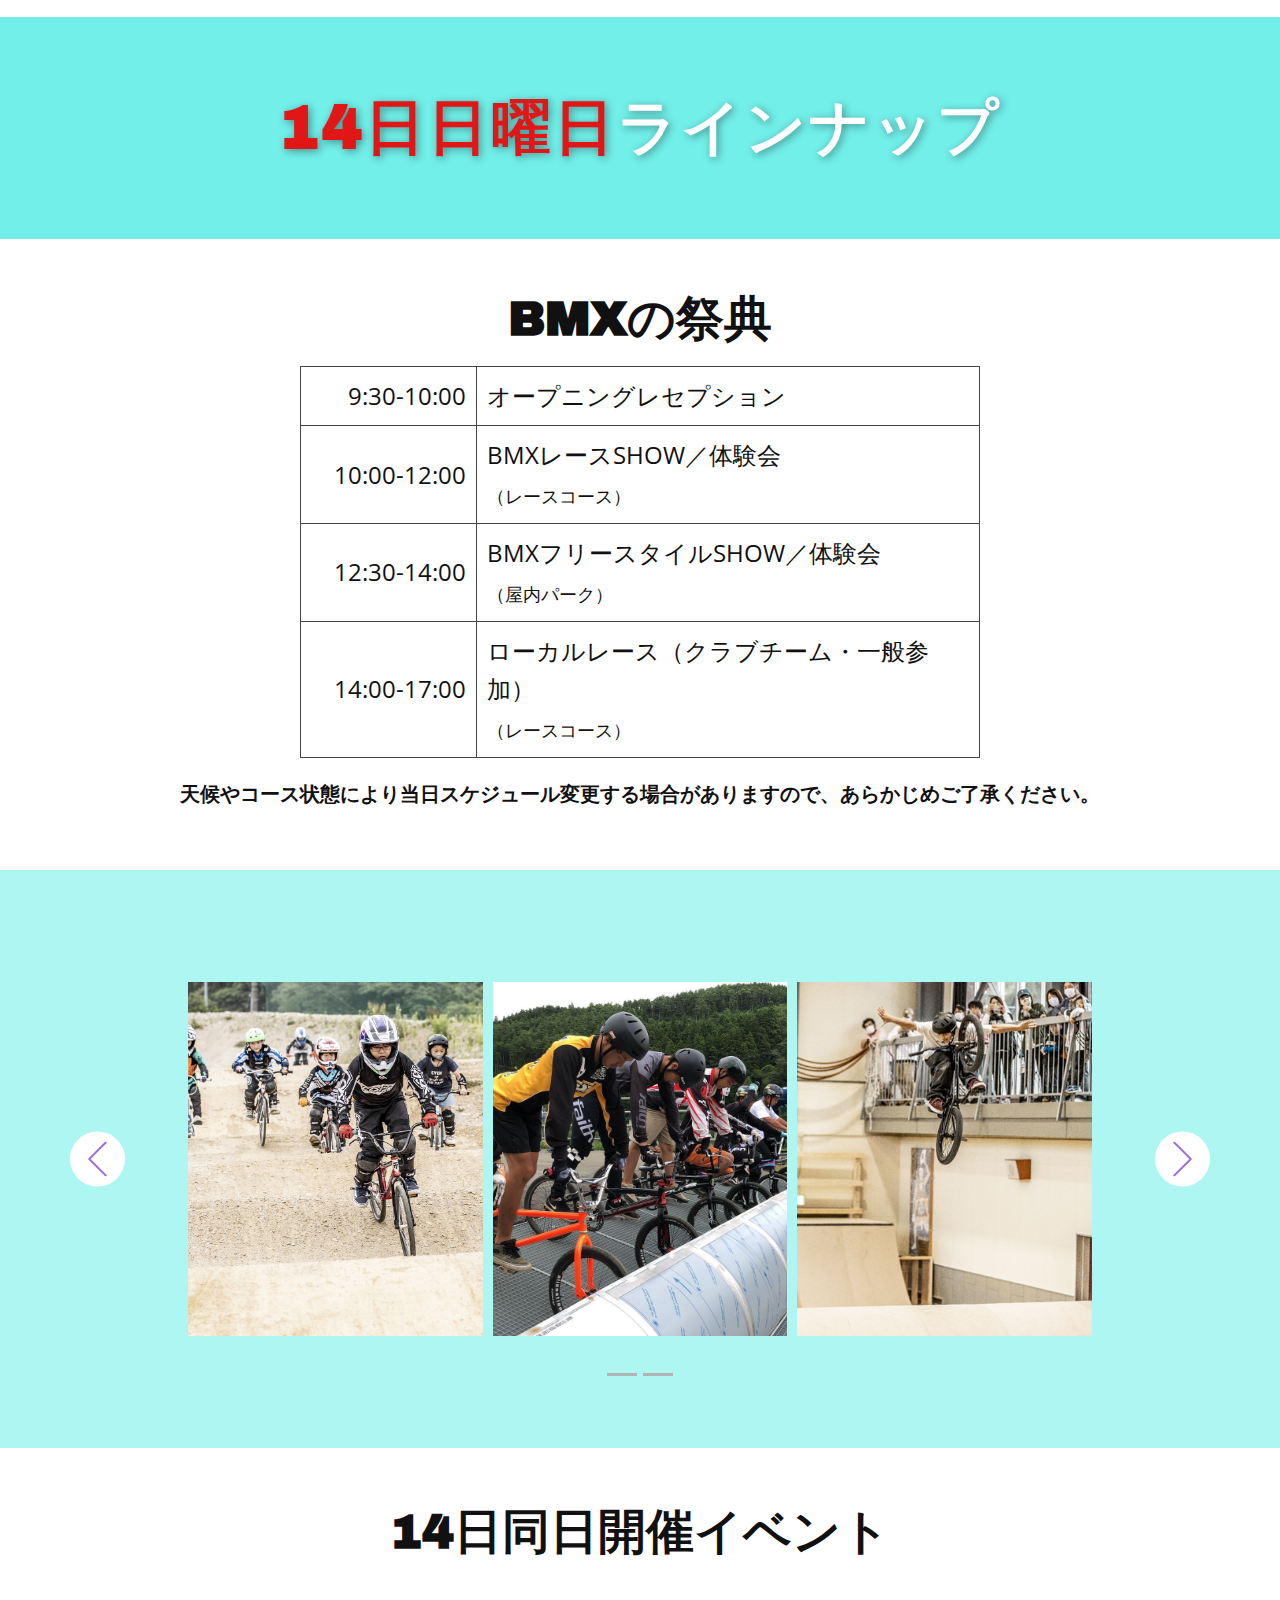
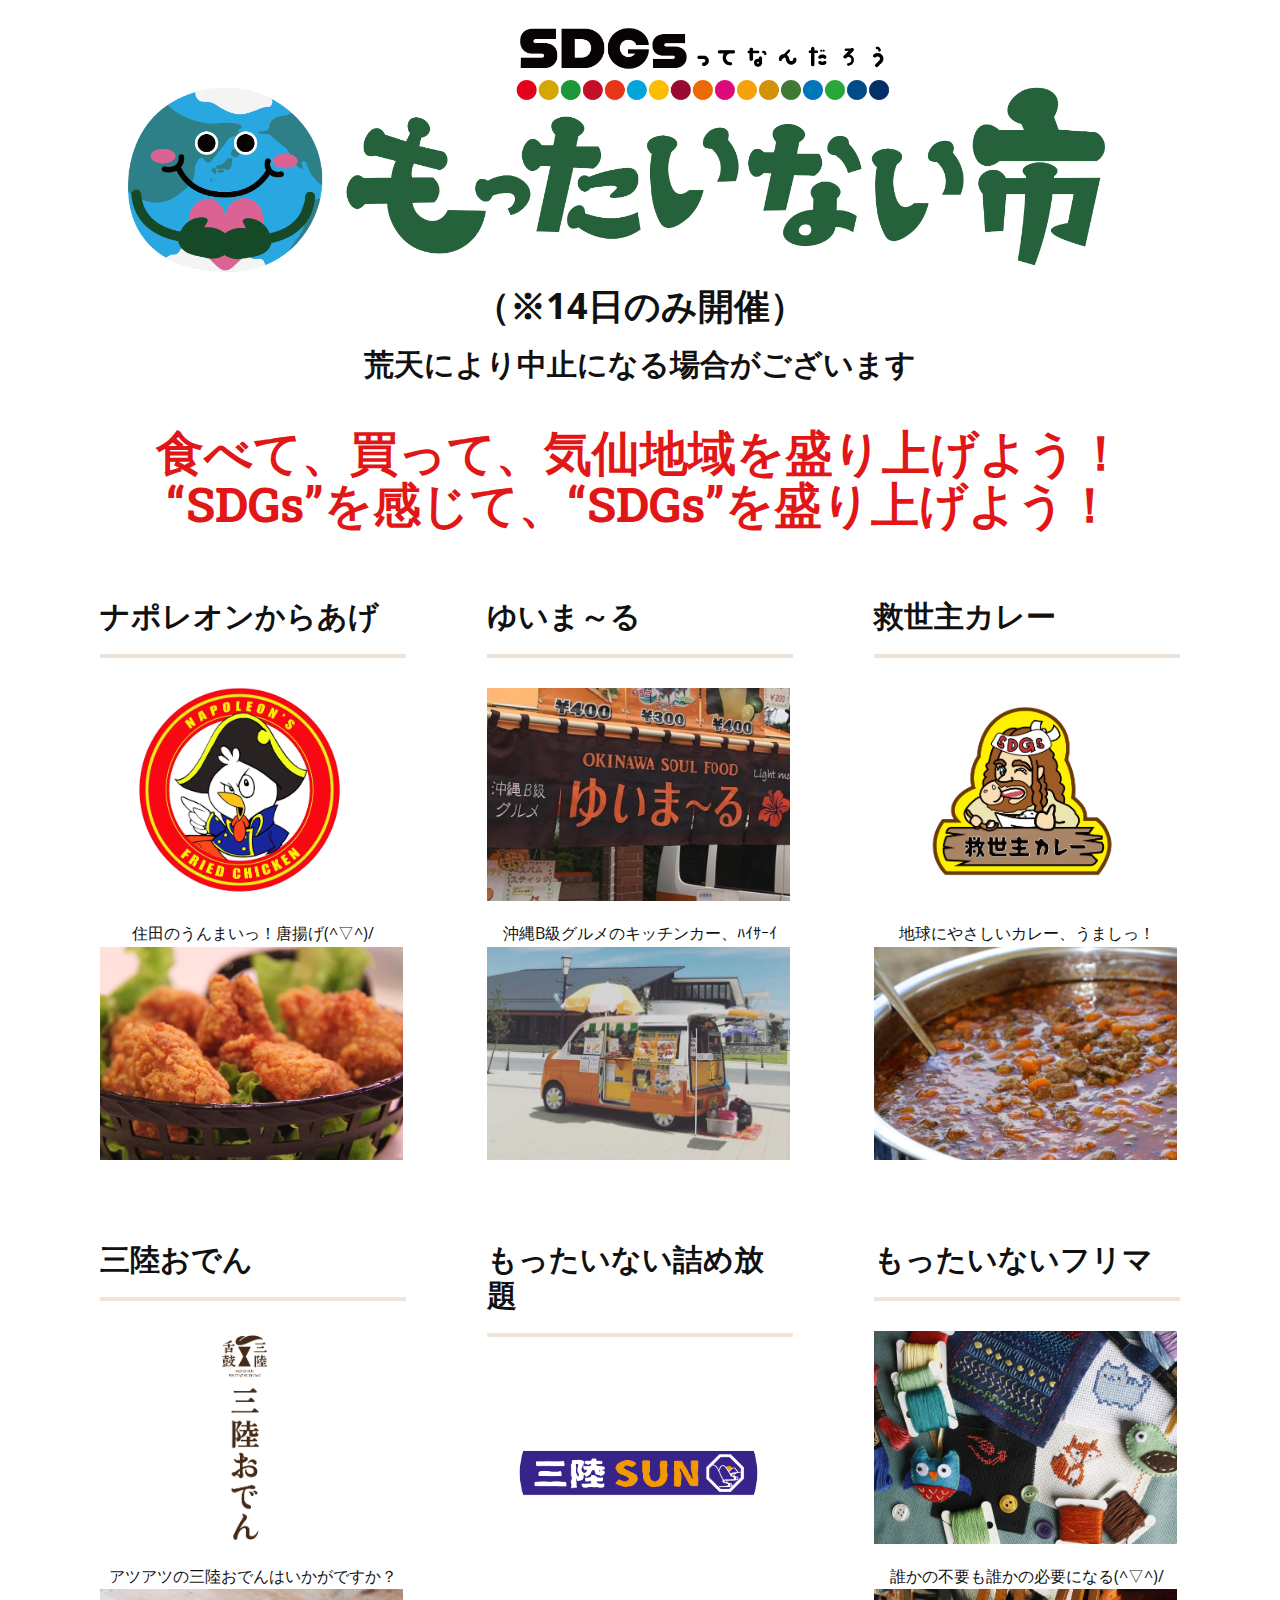
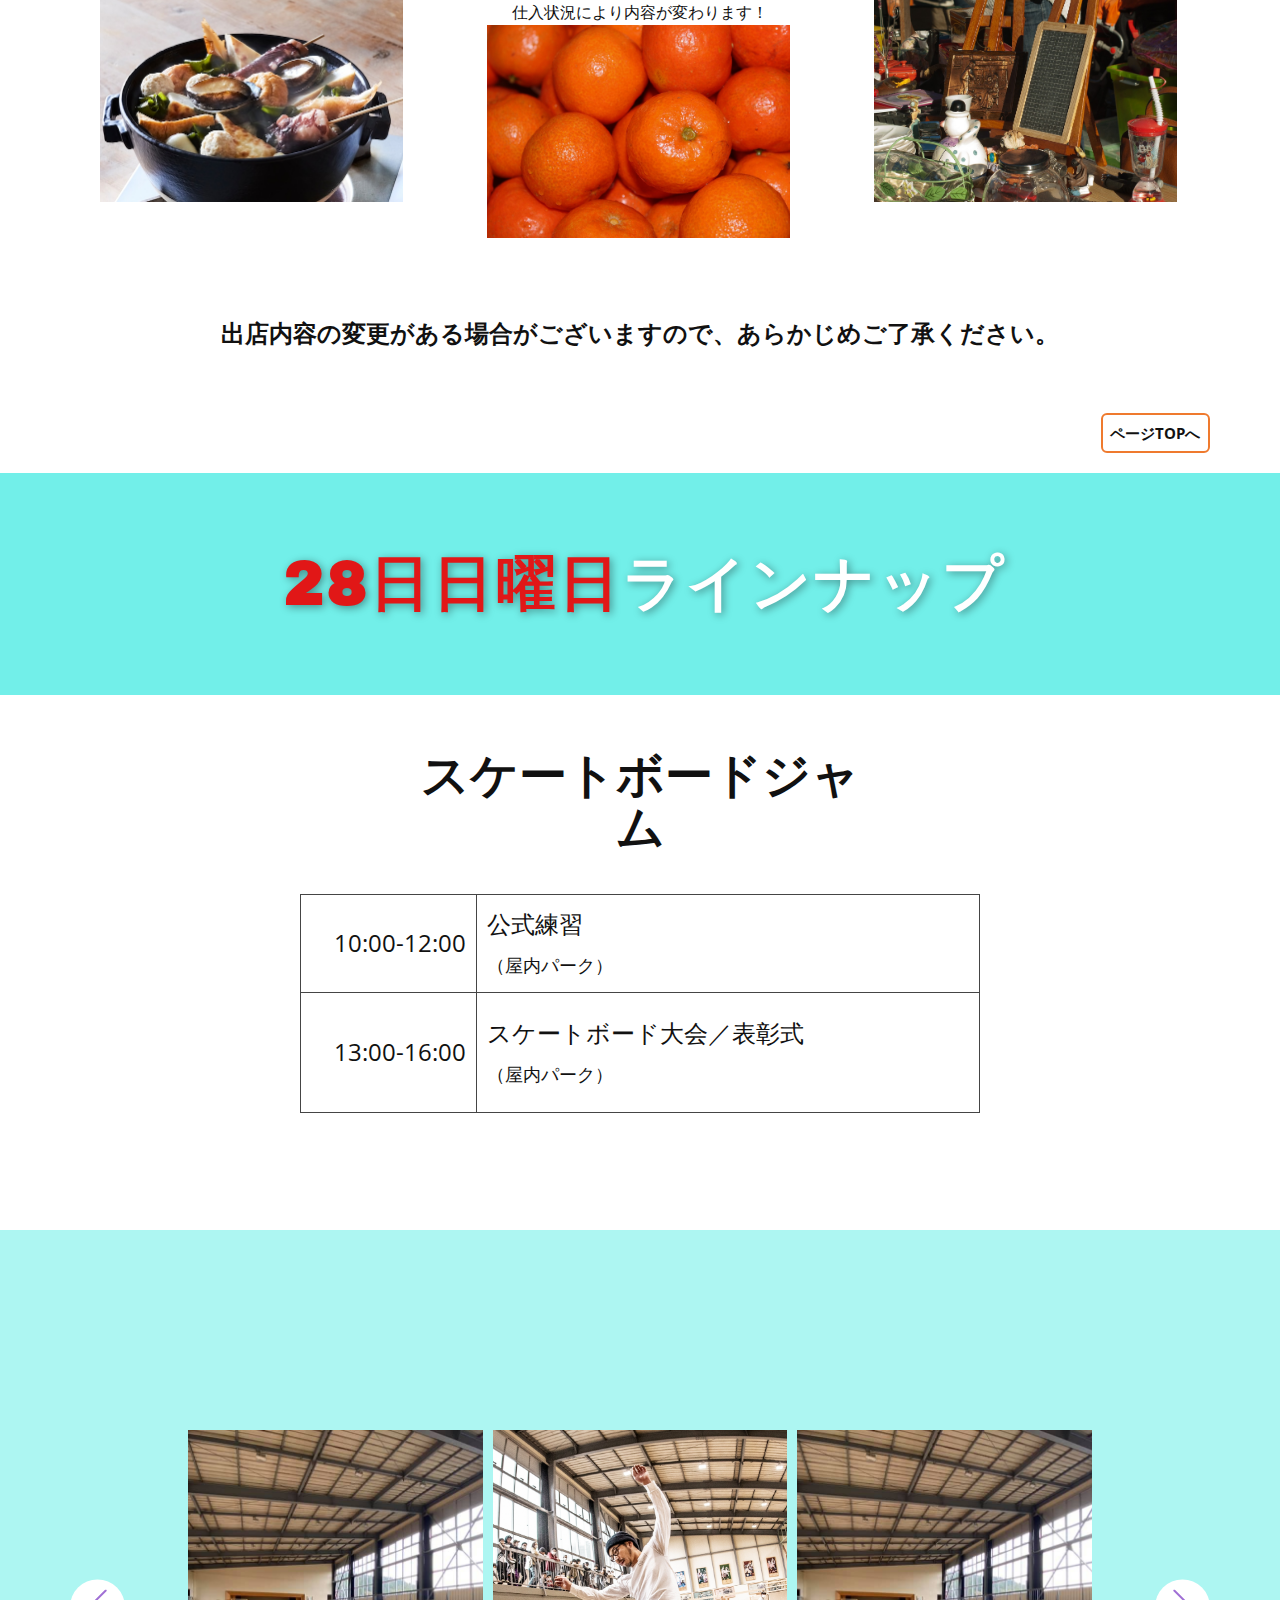
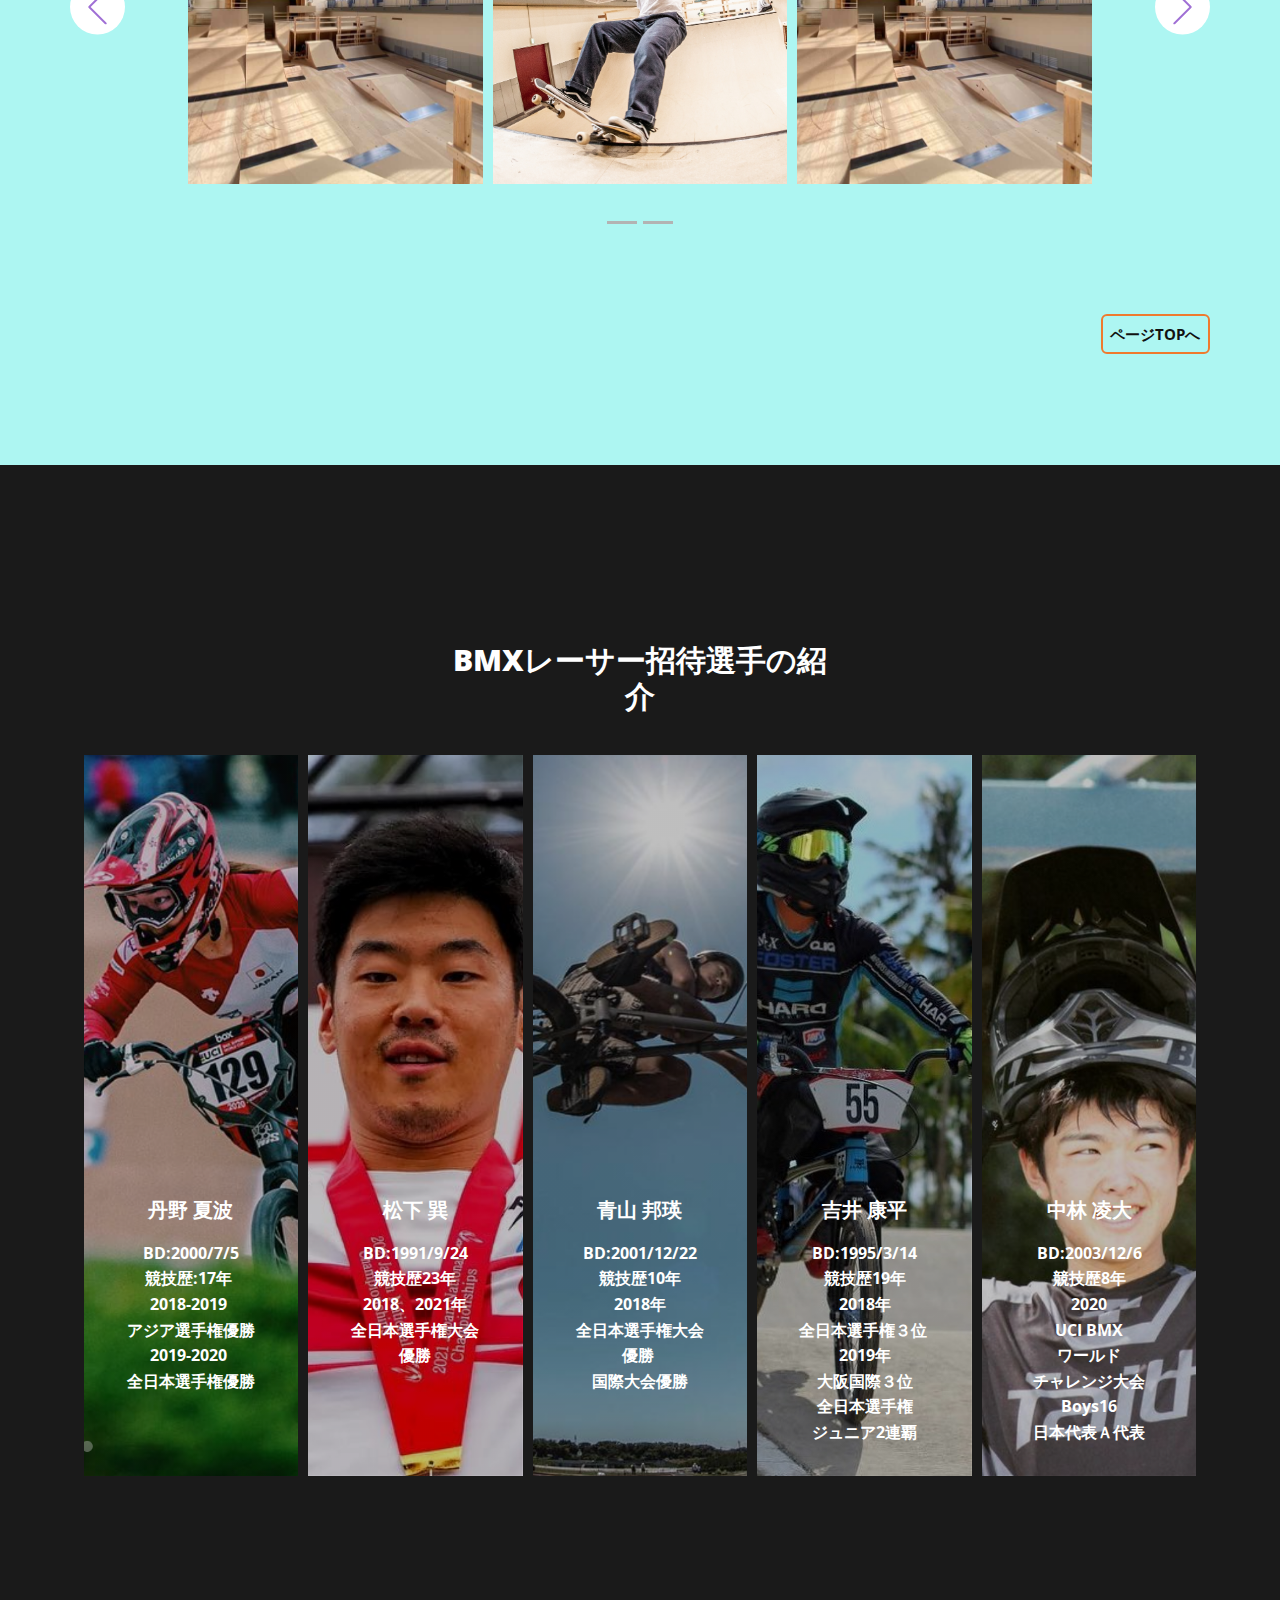
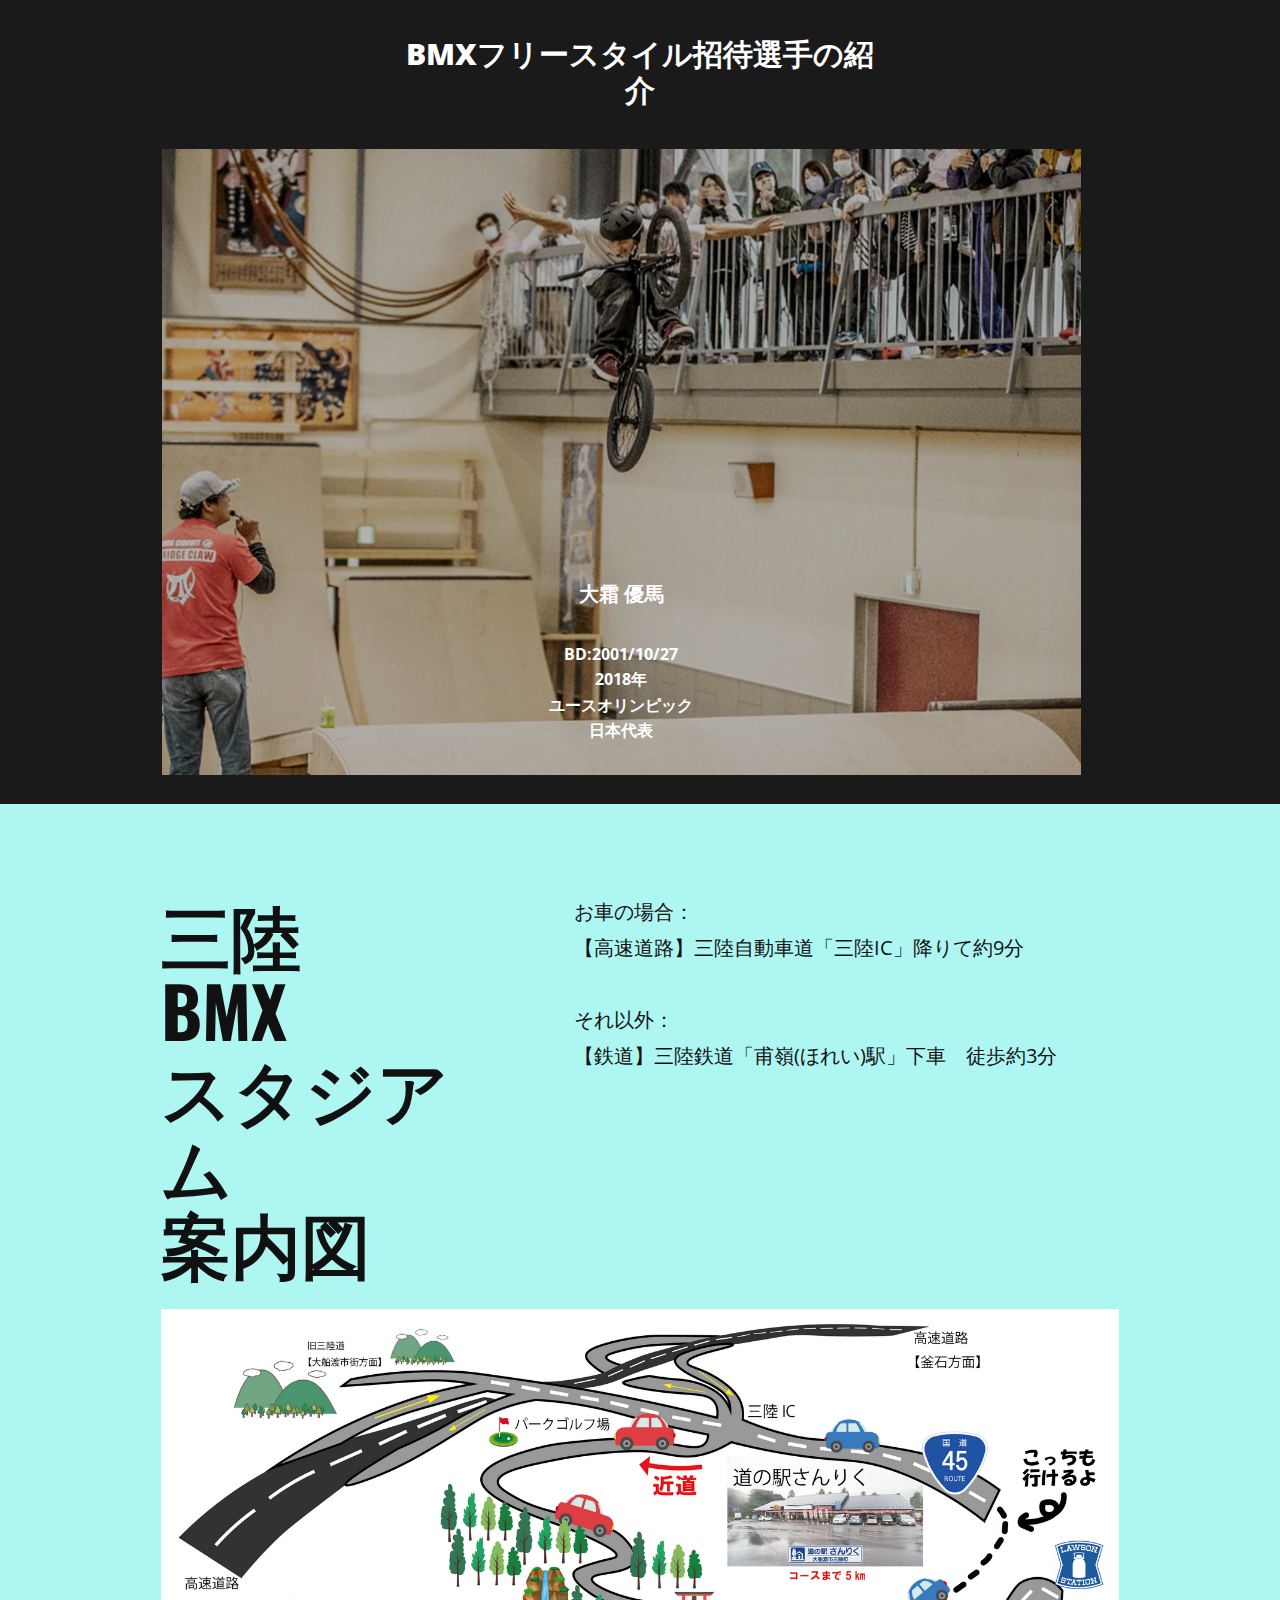
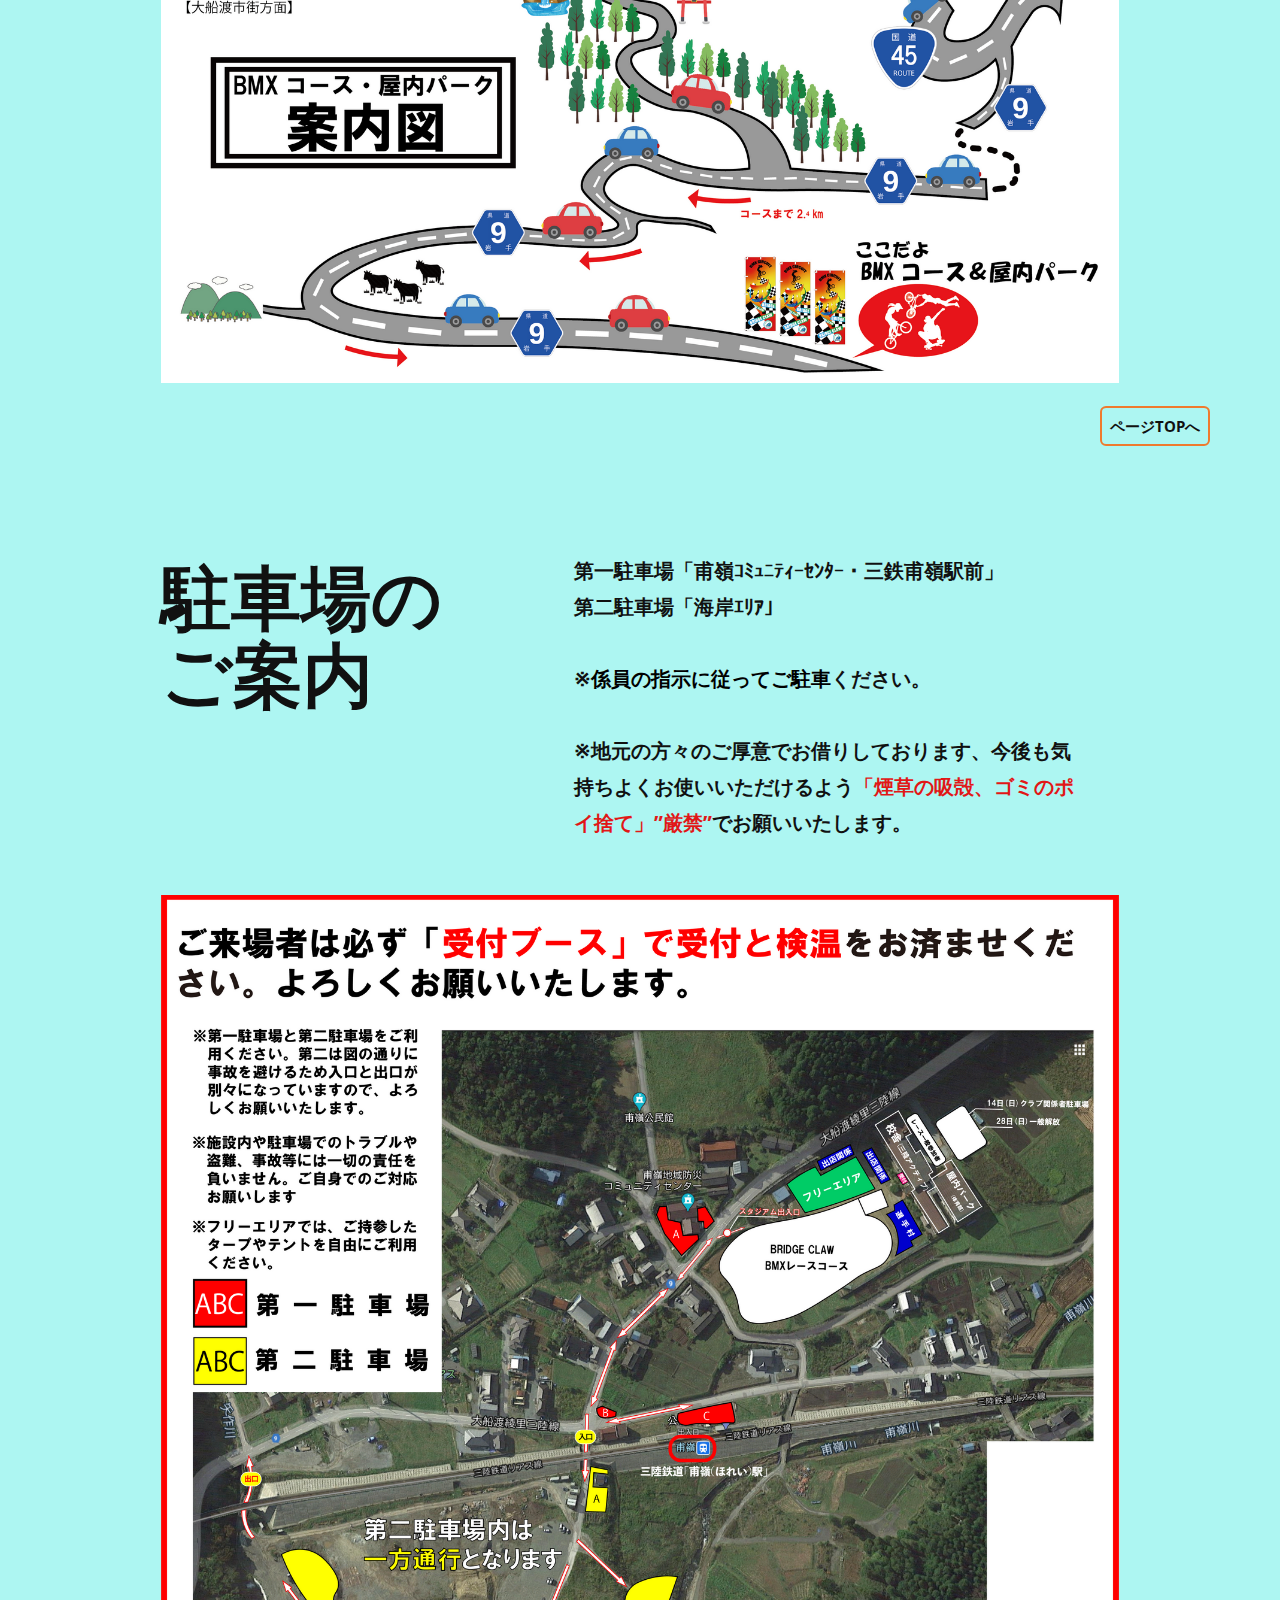
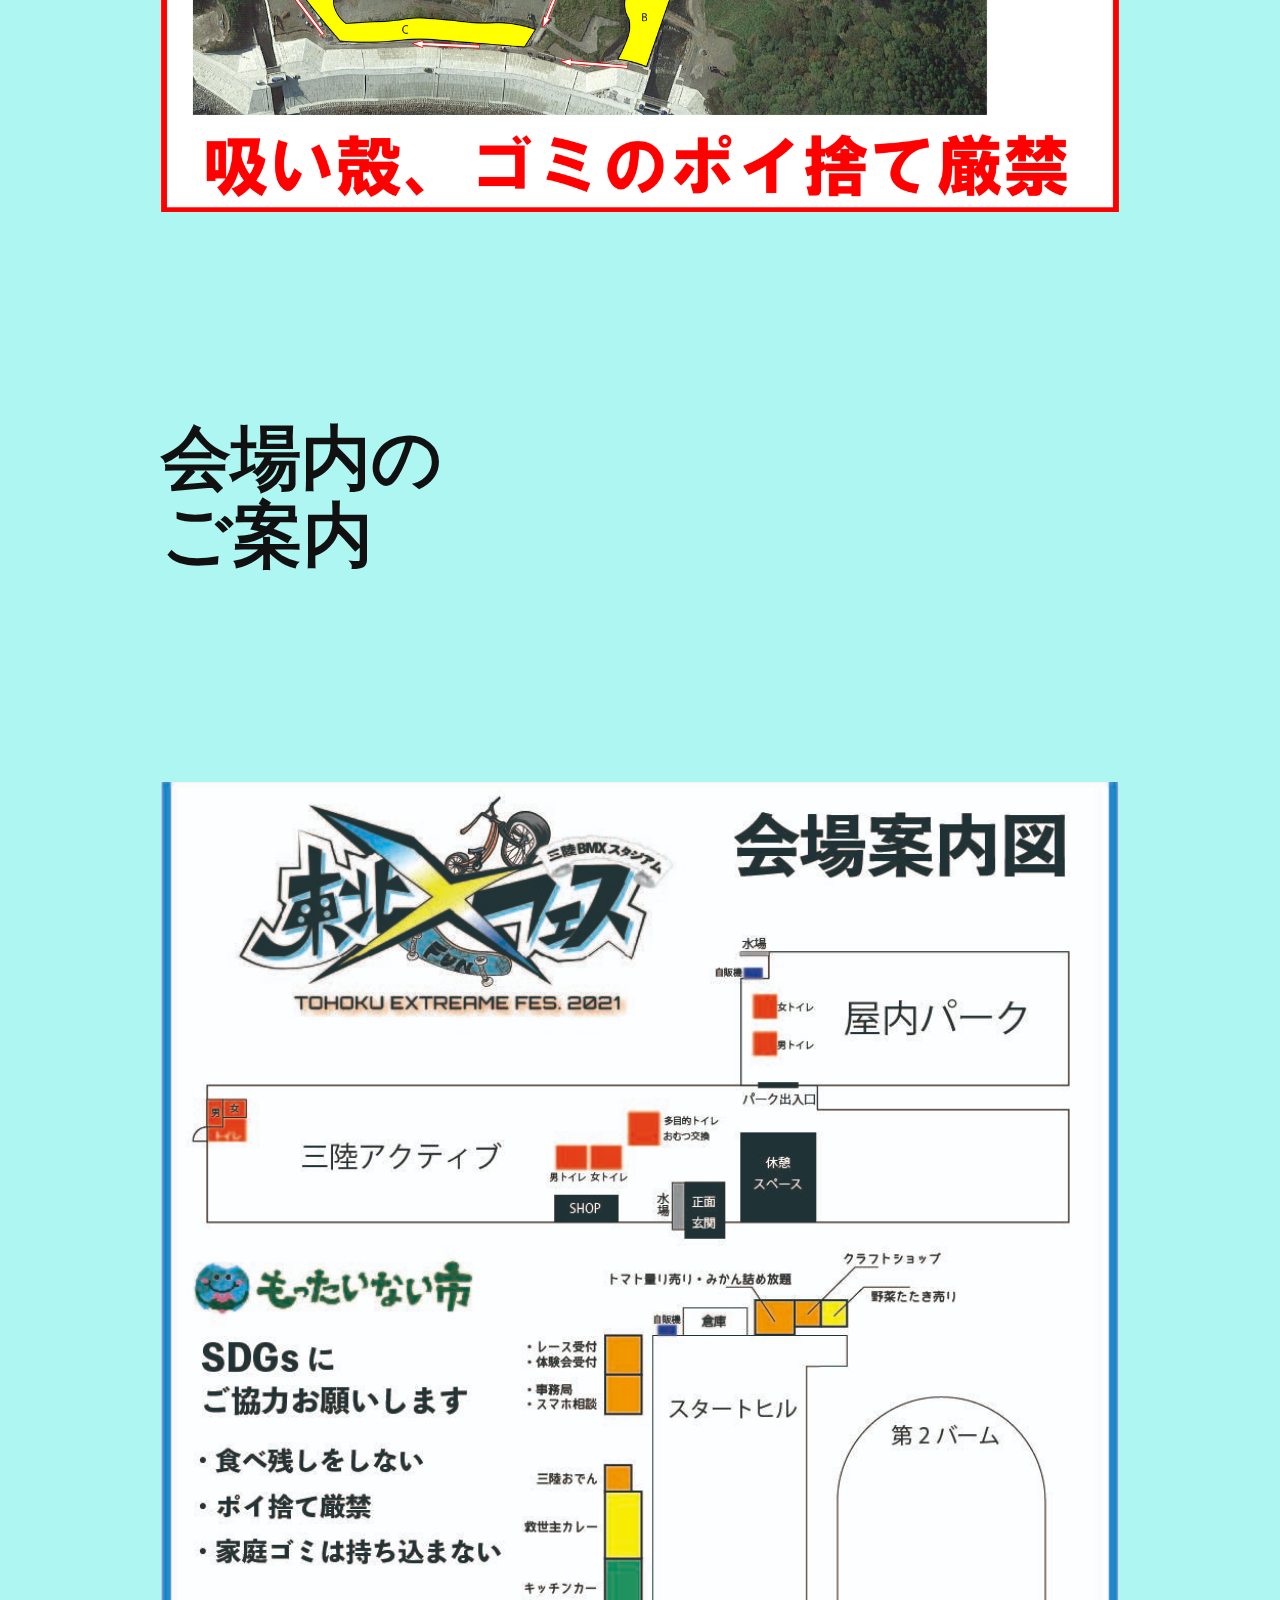
==== commit 321eddfa: "fawefえf" ====
--- a/index.html
+++ b/index.html
@@ -6,7 +6,7 @@
     <meta name="keywords" content="Sport Club, About Gym, Our sports club is open!, Come workout with us, Membership Benefits, Contact Us">
     <meta name="description" content="">
     <meta name="page_type" content="np-template-header-footer-from-plugin">
-    <title>東北エクストリームフェス2021</title>
+    <title>Home</title>
     <link rel="stylesheet" href="nicepage.css" media="screen">
 <link rel="stylesheet" href="Home.css" media="screen">
     <script class="u-script" type="text/javascript" src="jquery.js" defer=""></script>
@@ -699,6 +699,39 @@
         </div>
       </div>
     </section>
+    <section class="u-clearfix u-palette-4-light-2 u-section-15" id="carousel_3119">
+      <div class="u-clearfix u-sheet u-valign-middle-sm u-valign-middle-xs u-sheet-1">
+        <div class="u-clearfix u-layout-wrap u-layout-wrap-1">
+          <div class="u-gutter-0 u-layout">
+            <div class="u-layout-col">
+              <div class="u-size-30">
+                <div class="u-layout-row">
+                  <div class="u-container-style u-layout-cell u-left-cell u-size-24 u-layout-cell-1">
+                    <div class="u-container-layout u-valign-top-lg u-valign-top-md u-valign-top-sm u-valign-top-xl u-container-layout-1">
+                      <h1 class="u-custom-font u-font-oswald u-text u-text-1">会場内の<br>ご案内
+                      </h1>
+                    </div>
+                  </div>
+                  <div class="u-align-left u-container-style u-layout-cell u-right-cell u-size-36 u-layout-cell-2">
+                    <div class="u-container-layout u-container-layout-2">
+
+                    </div>
+                  </div>
+                </div>
+              </div>
+              <div class="u-size-30">
+                <div class="u-layout-row">
+                  <div class="u-container-style u-image u-layout-cell u-left-cell u-right-cell u-size-60 u-image-2" data-image-width="1600" data-image-height="1132">
+                    <div class="u-container-layout u-container-layout-3"></div>
+                  </div>
+                </div>
+              </div>
+            </div>
+          </div>
+        </div>
+        <a href="Home.html" data-page-id="92924506" class="u-border-2 u-border-palette-2-base u-btn u-btn-round u-button-style u-hover-palette-2-base u-none u-radius-6 u-text-body-color u-text-hover-white u-btn-1">ページTOPへ</a>
+      </div>
+    </section>
     <section class="u-align-center u-clearfix u-white u-section-17" id="sec-72d3">
       <div class="u-clearfix u-sheet u-sheet-1">
         <a href="Home.html" data-page-id="92924506" class="u-border-2 u-border-palette-2-base u-btn u-btn-round u-button-style u-hover-palette-2-base u-none u-radius-6 u-text-body-color u-text-hover-white u-btn-1">ページTOPへ</a>
@@ -715,21 +748,6 @@
         <img class="u-image u-image-default u-image-1" src="images/TXF1.png" alt="" data-image-width="3183" data-image-height="1020">
       </div>
     </section>
-    
-    
-    <footer class="u-align-center u-clearfix u-footer u-grey-80 u-footer" id="sec-41c3"><div class="u-clearfix u-sheet u-sheet-1">
-        <p class="u-small-text u-text u-text-variant u-text-1">Sample text. Click to select the text box. Click again or double click to start editing the text.</p>
-      </div></footer>
-    <section class="u-backlink u-clearfix u-grey-80">
-      <a class="u-link" href="templates" target="_blank">
-        <span>Templates</span>
-      </a>
-      <p class="u-text">
-        <span>created with</span>
-      </p>
-      <a class="u-link" href="" target="_blank">
-        <span>Offline Website Builder Software</span>
-      </a>. 
-    </section>
+
   </body>
-</html>
+</html>--- a/Home.css
+++ b/Home.css
@@ -3127,6 +3127,13 @@
   min-height: 674px;
 }
 
+.u-section-15 .u-image-2 {
+  background-image: url("images/会場マップ.jpg");
+  background-position: 50% 50%;
+  min-height: 935px;
+}
+
+
 .u-section-15 .u-container-layout-3 {
   padding-left: 0;
   padding-right: 0;
@@ -3176,6 +3183,9 @@
     min-height: 578px;
   }
 
+  .u-section-15 .u-image-2 {
+    min-height: 802px;
+  }
   .u-section-15 .u-btn-1 {
     margin-top: 53px;
     margin-bottom: 30px;
@@ -3210,6 +3220,11 @@
   .u-section-15 .u-image-1 {
     min-height: 440px;
   }
+  .u-section-15 .u-image-2 {
+    min-height: 610px;
+  }
+
+  
 }
 
 @media (max-width: 767px) {
@@ -3236,6 +3251,9 @@
   .u-section-15 .u-image-1 {
     min-height: 381px;
   }
+  .u-section-15 .u-image-2 {
+    min-height: 529px;
+  }
 
   .u-section-15 .u-btn-1 {
     margin-bottom: 60px;
@@ -3270,6 +3288,10 @@
 
   .u-section-15 .u-image-1 {
     min-height: 203px;
+  }
+
+  .u-section-15 .u-image-2 {
+    min-height: 281px;
   }
 } .u-section-16 {
   background-image: none;
